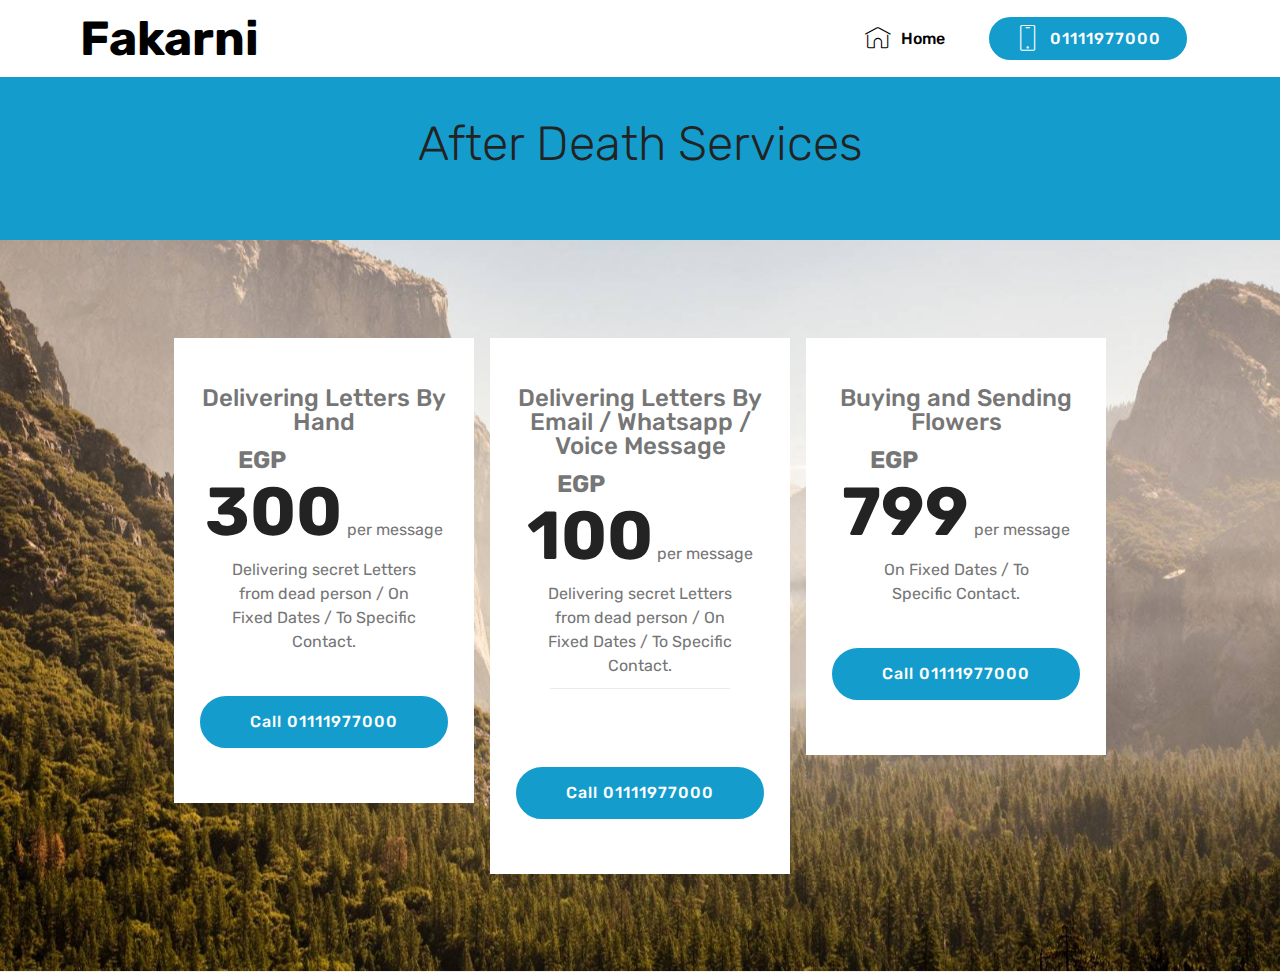
==== afterdeath.html @ 4fbb0b8c "create github pages" ====
<!DOCTYPE html>
<html >
<head>
  <!-- Site made with Mobirise Website Builder v4.6.5, https://mobirise.com -->
  <meta charset="UTF-8">
  <meta http-equiv="X-UA-Compatible" content="IE=edge">
  <meta name="generator" content="Mobirise v4.6.5, mobirise.com">
  <meta name="viewport" content="width=device-width, initial-scale=1, minimum-scale=1">
  <link rel="shortcut icon" href="assets/images/logo4.png" type="image/x-icon">
  <meta name="description" content="">
  <title>After Death Services</title>
  <link rel="stylesheet" href="assets/web/assets/mobirise-icons/mobirise-icons.css">
  <link rel="stylesheet" href="assets/tether/tether.min.css">
  <link rel="stylesheet" href="assets/bootstrap/css/bootstrap.min.css">
  <link rel="stylesheet" href="assets/bootstrap/css/bootstrap-grid.min.css">
  <link rel="stylesheet" href="assets/bootstrap/css/bootstrap-reboot.min.css">
  <link rel="stylesheet" href="assets/dropdown/css/style.css">
  <link rel="stylesheet" href="assets/theme/css/style.css">
  <link rel="stylesheet" href="assets/mobirise/css/mbr-additional.css" type="text/css">
  
  
  
</head>
<body>
  <section class="menu cid-qJYT6eCr8l" once="menu" id="menu2-18">

    

    <nav class="navbar navbar-expand beta-menu navbar-dropdown align-items-center navbar-fixed-top navbar-toggleable-sm">
        <button class="navbar-toggler navbar-toggler-right" type="button" data-toggle="collapse" data-target="#navbarSupportedContent" aria-controls="navbarSupportedContent" aria-expanded="false" aria-label="Toggle navigation">
            <div class="hamburger">
                <span></span>
                <span></span>
                <span></span>
                <span></span>
            </div>
        </button>
        <div class="menu-logo">
            <div class="navbar-brand">
                
                <span class="navbar-caption-wrap"><a class="navbar-caption text-black display-2" href="https://mobirise.com">
                        Fakarni</a></span>
            </div>
        </div>
        <div class="collapse navbar-collapse" id="navbarSupportedContent">
            <ul class="navbar-nav nav-dropdown" data-app-modern-menu="true"><li class="nav-item">
                    <a class="nav-link link text-black display-4" href="https://ahmedelsaidamin.github.io/index"><span class="mbri-home mbr-iconfont mbr-iconfont-btn"></span>
                        Home</a>
                </li>
                <li class="nav-item">
                    <a class="nav-link link text-black display-4" href="https://mobirise.com"></a>
                </li></ul>
            <div class="navbar-buttons mbr-section-btn"><a class="btn btn-sm btn-primary display-4" href="tel:+1-234-567-8901">
                    <span class="btn-icon mbri-mobile mbr-iconfont mbr-iconfont-btn">
                    </span>
                    01111977000</a></div>
        </div>
    </nav>
</section>

<section class="engine"><a href="https://mobirise.ws/n">free website maker app</a></section><section class="menu cid-qJYT6kMeja" once="menu" id="menu2-19">

    

    <nav class="navbar navbar-expand beta-menu navbar-dropdown align-items-center navbar-fixed-top navbar-toggleable-sm">
        <button class="navbar-toggler navbar-toggler-right" type="button" data-toggle="collapse" data-target="#navbarSupportedContent" aria-controls="navbarSupportedContent" aria-expanded="false" aria-label="Toggle navigation">
            <div class="hamburger">
                <span></span>
                <span></span>
                <span></span>
                <span></span>
            </div>
        </button>
        <div class="menu-logo">
            <div class="navbar-brand">
                
                <span class="navbar-caption-wrap"><a class="navbar-caption text-black display-2" href="https://mobirise.com">
                        Fakarni</a></span>
            </div>
        </div>
        <div class="collapse navbar-collapse" id="navbarSupportedContent">
            <ul class="navbar-nav nav-dropdown" data-app-modern-menu="true"><li class="nav-item">
                    <a class="nav-link link text-black display-4" href="https://ahmedelsaidamin.github.io/index"><span class="mbri-home mbr-iconfont mbr-iconfont-btn"></span>
                        Home</a>
                </li>
                <li class="nav-item">
                    <a class="nav-link link text-black display-4" href="https://mobirise.com"></a>
                </li></ul>
            <div class="navbar-buttons mbr-section-btn"><a class="btn btn-sm btn-primary display-4" href="tel:+1-234-567-8901">
                    <span class="btn-icon mbri-mobile mbr-iconfont mbr-iconfont-btn">
                    </span>
                    01111977000</a></div>
        </div>
    </nav>
</section>

<section class="mbr-section content4 cid-qKC1b0Nl93" id="content4-1i">

    

    <div class="container">
        <div class="media-container-row">
            <div class="title col-12 col-md-8">
                <h2 class="align-center pb-3 mbr-fonts-style display-2">After Death Services
<div><br></div></h2>
                <h3 class="mbr-section-subtitle align-center mbr-light mbr-fonts-style display-5"></h3>
                
            </div>
        </div>
    </div>
</section>

<section class="cid-qJYwKfFlST mbr-parallax-background" id="pricing-tables1-12">

    

    
    <div class="container">
        <div class="media-container-row">

            <div class="plan col-12 mx-2 my-2 justify-content-center col-lg-4">
                <div class="plan-header text-center pt-5">
                    <h3 class="plan-title mbr-fonts-style display-5">
                        Delivering Letters By Hand</h3>
                    <div class="plan-price">
                        <span class="price-value mbr-fonts-style display-5">
                            EGP &nbsp; &nbsp; &nbsp; &nbsp; &nbsp; &nbsp; &nbsp; &nbsp; &nbsp; &nbsp; &nbsp; &nbsp;&nbsp;</span>
                        <span class="price-figure mbr-fonts-style display-1">300</span>
                        <small class="price-term mbr-fonts-style display-7">
                            per message</small>
                    </div>
                </div>
                <div class="plan-body pb-5">
                    <div class="plan-list align-center">
                        <ul class="list-group list-group-flush mbr-fonts-style display-7">
                            <li class="list-group-item">Delivering secret Letters from dead person / On Fixed Dates / To Specific Contact.</li></ul>
                    </div>
                    <div class="mbr-section-btn text-center pt-4"><a href="afterdeath.html" class="btn btn-primary display-4">Call 01111977000</a></div>
                </div>
            </div>

            <div class="plan col-12 mx-2 my-2 justify-content-center col-lg-4">
                <div class="plan-header text-center pt-5">
                    <h3 class="plan-title mbr-fonts-style display-5">Delivering Letters By Email / Whatsapp / Voice Message</h3>
                    <div class="plan-price">
                        <span class="price-value mbr-fonts-style display-5">
                            EGP &nbsp; &nbsp; &nbsp; &nbsp; &nbsp; &nbsp; &nbsp; &nbsp; &nbsp; &nbsp; &nbsp; &nbsp;</span>
                        <span class="price-figure mbr-fonts-style display-1">
                            100</span>
                        <small class="price-term mbr-fonts-style display-7">
                            per message</small>
                    </div>
                </div>
                <div class="plan-body pb-5">
                    <div class="plan-list align-center">
                        <ul class="list-group list-group-flush mbr-fonts-style display-7">
                            <li class="list-group-item"><span style="font-size: 1rem;">Delivering secret Letters from dead person / On Fixed Dates / To Specific Contact.</span><br></li><li class="list-group-item"><br></li>
                        </ul>
                    </div>
                    <div class="mbr-section-btn text-center pt-4"><a href="afterdeath.html" class="btn btn-primary display-4">Call 01111977000</a></div>
                </div>
            </div>

            <div class="plan col-12 mx-2 my-2 justify-content-center col-lg-4">
                <div class="plan-header text-center pt-5">
                    <h3 class="plan-title mbr-fonts-style display-5">Buying and Sending Flowers</h3>
                    <div class="plan-price">
                        <span class="price-value mbr-fonts-style display-5">
                            EGP &nbsp; &nbsp; &nbsp; &nbsp; &nbsp; &nbsp; &nbsp; &nbsp; &nbsp; &nbsp; &nbsp; &nbsp;&nbsp;</span>
                        <span class="price-figure mbr-fonts-style display-1">
                            799</span>
                        <small class="price-term mbr-fonts-style display-7">
                            per message</small>
                    </div>
                </div>
                <div class="plan-body pb-5">
                    <div class="plan-list align-center">
                        <ul class="list-group list-group-flush mbr-fonts-style display-7">
                            <li class="list-group-item">On Fixed Dates / To Specific Contact.</li>
                        </ul>
                    </div>
                    <div class="mbr-section-btn text-center pt-4"><a href="afterdeath.html" class="btn btn-primary display-4">Call 01111977000</a></div>
                </div>
            </div>

            
        </div>
    </div>
</section>


  <script src="assets/web/assets/jquery/jquery.min.js"></script>
  <script src="assets/popper/popper.min.js"></script>
  <script src="assets/tether/tether.min.js"></script>
  <script src="assets/bootstrap/js/bootstrap.min.js"></script>
  <script src="assets/smoothscroll/smooth-scroll.js"></script>
  <script src="assets/parallax/jarallax.min.js"></script>
  <script src="assets/dropdown/js/script.min.js"></script>
  <script src="assets/touchswipe/jquery.touch-swipe.min.js"></script>
  <script src="assets/theme/js/script.js"></script>
  
  
</body>
</html>
---- assets/web/assets/mobirise-icons/mobirise-icons.css ----
@font-face {
  font-family: 'MobiriseIcons';
  src:  url('mobirise-icons.eot?spat4u');
  src:  url('mobirise-icons.eot?spat4u#iefix') format('embedded-opentype'),
    url('mobirise-icons.ttf?spat4u') format('truetype'),
    url('mobirise-icons.woff?spat4u') format('woff'),
    url('mobirise-icons.svg?spat4u#MobiriseIcons') format('svg');
  font-weight: normal;
  font-style: normal;
}

[class^="mbri-"], [class*=" mbri-"] {
  /* use !important to prevent issues with browser extensions that change fonts */
  font-family: MobiriseIcons !important;
  speak: none;
  font-style: normal;
  font-weight: normal;
  font-variant: normal;
  text-transform: none;
  line-height: 1;

  /* Better Font Rendering =========== */
  -webkit-font-smoothing: antialiased;
  -moz-osx-font-smoothing: grayscale;
}

.mbri-add-submenu:before {
  content: "\e900";
}
.mbri-alert:before {
  content: "\e901";
}
.mbri-align-center:before {
  content: "\e902";
}
.mbri-align-justify:before {
  content: "\e903";
}
.mbri-align-left:before {
  content: "\e904";
}
.mbri-align-right:before {
  content: "\e905";
}
.mbri-android:before {
  content: "\e906";
}
.mbri-apple:before {
  content: "\e907";
}
.mbri-arrow-down:before {
  content: "\e908";
}
.mbri-arrow-next:before {
  content: "\e909";
}
.mbri-arrow-prev:before {
  content: "\e90a";
}
.mbri-arrow-up:before {
  content: "\e90b";
}
.mbri-bold:before {
  content: "\e90c";
}
.mbri-bookmark:before {
  content: "\e90d";
}
.mbri-bootstrap:before {
  content: "\e90e";
}
.mbri-briefcase:before {
  content: "\e90f";
}
.mbri-browse:before {
  content: "\e910";
}
.mbri-bulleted-list:before {
  content: "\e911";
}
.mbri-calendar:before {
  content: "\e912";
}
.mbri-camera:before {
  content: "\e913";
}
.mbri-cart-add:before {
  content: "\e914";
}
.mbri-cart-full:before {
  content: "\e915";
}
.mbri-cash:before {
  content: "\e916";
}
.mbri-change-style:before {
  content: "\e917";
}
.mbri-chat:before {
  content: "\e918";
}
.mbri-clock:before {
  content: "\e919";
}
.mbri-close:before {
  content: "\e91a";
}
.mbri-cloud:before {
  content: "\e91b";
}
.mbri-code:before {
  content: "\e91c";
}
.mbri-contact-form:before {
  content: "\e91d";
}
.mbri-credit-card:before {
  content: "\e91e";
}
.mbri-cursor-click:before {
  content: "\e91f";
}
.mbri-cust-feedback:before {
  content: "\e920";
}
.mbri-database:before {
  content: "\e921";
}
.mbri-delivery:before {
  content: "\e922";
}
.mbri-desktop:before {
  content: "\e923";
}
.mbri-devices:before {
  content: "\e924";
}
.mbri-down:before {
  content: "\e925";
}
.mbri-download:before {
  content: "\e989";
}
.mbri-drag-n-drop:before {
  content: "\e927";
}
.mbri-drag-n-drop2:before {
  content: "\e928";
}
.mbri-edit:before {
  content: "\e929";
}
.mbri-edit2:before {
  content: "\e92a";
}
.mbri-error:before {
  content: "\e92b";
}
.mbri-extension:before {
  content: "\e92c";
}
.mbri-features:before {
  content: "\e92d";
}
.mbri-file:before {
  content: "\e92e";
}
.mbri-flag:before {
  content: "\e92f";
}
.mbri-folder:before {
  content: "\e930";
}
.mbri-gift:before {
  content: "\e931";
}
.mbri-github:before {
  content: "\e932";
}
.mbri-globe:before {
  content: "\e933";
}
.mbri-globe-2:before {
  content: "\e934";
}
.mbri-growing-chart:before {
  content: "\e935";
}
.mbri-hearth:before {
  content: "\e936";
}
.mbri-help:before {
  content: "\e937";
}
.mbri-home:before {
  content: "\e938";
}
.mbri-hot-cup:before {
  content: "\e939";
}
.mbri-idea:before {
  content: "\e93a";
}
.mbri-image-gallery:before {
  content: "\e93b";
}
.mbri-image-slider:before {
  content: "\e93c";
}
.mbri-info:before {
  content: "\e93d";
}
.mbri-italic:before {
  content: "\e93e";
}
.mbri-key:before {
  content: "\e93f";
}
.mbri-laptop:before {
  content: "\e940";
}
.mbri-layers:before {
  content: "\e941";
}
.mbri-left-right:before {
  content: "\e942";
}
.mbri-left:before {
  content: "\e943";
}
.mbri-letter:before {
  content: "\e944";
}
.mbri-like:before {
  content: "\e945";
}
.mbri-link:before {
  content: "\e946";
}
.mbri-lock:before {
  content: "\e947";
}
.mbri-login:before {
  content: "\e948";
}
.mbri-logout:before {
  content: "\e949";
}
.mbri-magic-stick:before {
  content: "\e94a";
}
.mbri-map-pin:before {
  content: "\e94b";
}
.mbri-menu:before {
  content: "\e94c";
}
.mbri-mobile:before {
  content: "\e94d";
}
.mbri-mobile2:before {
  content: "\e94e";
}
.mbri-mobirise:before {
  content: "\e94f";
}
.mbri-more-horizontal:before {
  content: "\e950";
}
.mbri-more-vertical:before {
  content: "\e951";
}
.mbri-music:before {
  content: "\e952";
}
.mbri-new-file:before {
  content: "\e953";
}
.mbri-numbered-list:before {
  content: "\e954";
}
.mbri-opened-folder:before {
  content: "\e955";
}
.mbri-pages:before {
  content: "\e956";
}
.mbri-paper-plane:before {
  content: "\e957";
}
.mbri-paperclip:before {
  content: "\e958";
}
.mbri-photo:before {
  content: "\e959";
}
.mbri-photos:before {
  content: "\e95a";
}
.mbri-pin:before {
  content: "\e95b";
}
.mbri-play:before {
  content: "\e95c";
}
.mbri-plus:before {
  content: "\e95d";
}
.mbri-preview:before {
  content: "\e95e";
}
.mbri-print:before {
  content: "\e95f";
}
.mbri-protect:before {
  content: "\e960";
}
.mbri-question:before {
  content: "\e961";
}
.mbri-quote-left:before {
  content: "\e962";
}
.mbri-quote-right:before {
  content: "\e963";
}
.mbri-refresh:before {
  content: "\e964";
}
.mbri-responsive:before {
  content: "\e965";
}
.mbri-right:before {
  content: "\e966";
}
.mbri-rocket:before {
  content: "\e967";
}
.mbri-sad-face:before {
  content: "\e968";
}
.mbri-sale:before {
  content: "\e969";
}
.mbri-save:before {
  content: "\e96a";
}
.mbri-search:before {
  content: "\e96b";
}
.mbri-setting:before {
  content: "\e96c";
}
.mbri-setting2:before {
  content: "\e96d";
}
.mbri-setting3:before {
  content: "\e96e";
}
.mbri-share:before {
  content: "\e96f";
}
.mbri-shopping-bag:before {
  content: "\e970";
}
.mbri-shopping-basket:before {
  content: "\e971";
}
.mbri-shopping-cart:before {
  content: "\e972";
}
.mbri-sites:before {
  content: "\e973";
}
.mbri-smile-face:before {
  content: "\e974";
}
.mbri-speed:before {
  content: "\e975";
}
.mbri-star:before {
  content: "\e976";
}
.mbri-success:before {
  content: "\e977";
}
.mbri-sun:before {
  content: "\e978";
}
.mbri-sun2:before {
  content: "\e979";
}
.mbri-tablet:before {
  content: "\e97a";
}
.mbri-tablet-vertical:before {
  content: "\e97b";
}
.mbri-target:before {
  content: "\e97c";
}
.mbri-timer:before {
  content: "\e97d";
}
.mbri-to-ftp:before {
  content: "\e97e";
}
.mbri-to-local-drive:before {
  content: "\e97f";
}
.mbri-touch-swipe:before {
  content: "\e980";
}
.mbri-touch:before {
  content: "\e981";
}
.mbri-trash:before {
  content: "\e982";
}
.mbri-underline:before {
  content: "\e983";
}
.mbri-unlink:before {
  content: "\e984";
}
.mbri-unlock:before {
  content: "\e985";
}
.mbri-up-down:before {
  content: "\e986";
}
.mbri-up:before {
  content: "\e987";
}
.mbri-update:before {
  content: "\e988";
}
.mbri-upload:before {
 content: "\e926"; 
}
.mbri-user:before {
  content: "\e98a";
}
.mbri-user2:before {
  content: "\e98b";
}
.mbri-users:before {
  content: "\e98c";
}
.mbri-video:before {
  content: "\e98d";
}
.mbri-video-play:before {
  content: "\e98e";
}
.mbri-watch:before {
  content: "\e98f";
}
.mbri-website-theme:before {
  content: "\e990";
}
.mbri-wifi:before {
  content: "\e991";
}
.mbri-windows:before {
  content: "\e992";
}
.mbri-zoom-out:before {
  content: "\e993";
}
.mbri-redo:before {
  content: "\e994";
}
.mbri-undo:before {
  content: "\e995";
}
---- assets/dropdown/css/style.css ----
.navbar-dropdown {
  left: 0;
  padding: 0;
  position: absolute;
  right: 0;
  top: 0;
  transition: all 0.45s ease;
  z-index: 1030;
  background: #282828; }
  .navbar-dropdown .navbar-logo {
    margin-right: 0.8rem;
    transition: margin 0.3s ease-in-out;
    vertical-align: middle; }
    .navbar-dropdown .navbar-logo img {
      height: 3.125rem;
      transition: all 0.3s ease-in-out; }
    .navbar-dropdown .navbar-logo.mbr-iconfont {
      font-size: 3.125rem;
      line-height: 3.125rem; }
  .navbar-dropdown .navbar-caption {
    font-weight: 700;
    white-space: normal;
    vertical-align: -4px;
    line-height: 3.125rem !important; }
    .navbar-dropdown .navbar-caption, .navbar-dropdown .navbar-caption:hover {
      color: inherit;
      text-decoration: none; }
  .navbar-dropdown .mbr-iconfont + .navbar-caption {
    vertical-align: -1px; }
  .navbar-dropdown.navbar-fixed-top {
    position: fixed; }
  .navbar-dropdown .navbar-brand span {
    vertical-align: -4px; }
  .navbar-dropdown.bg-color.transparent {
    background: none; }
  .navbar-dropdown.navbar-short .navbar-brand {
    padding: 0.625rem 0; }
    .navbar-dropdown.navbar-short .navbar-brand span {
      vertical-align: -1px; }
  .navbar-dropdown.navbar-short .navbar-caption {
    line-height: 2.375rem !important;
    vertical-align: -2px; }
  .navbar-dropdown.navbar-short .navbar-logo {
    margin-right: 0.5rem; }
    .navbar-dropdown.navbar-short .navbar-logo img {
      height: 2.375rem; }
    .navbar-dropdown.navbar-short .navbar-logo.mbr-iconfont {
      font-size: 2.375rem;
      line-height: 2.375rem; }
  .navbar-dropdown.navbar-short .mbr-table-cell {
    height: 3.625rem; }
  .navbar-dropdown .navbar-close {
    left: 0.6875rem;
    position: fixed;
    top: 0.75rem;
    z-index: 1000; }
  .navbar-dropdown .hamburger-icon {
    content: "";
    display: inline-block;
    vertical-align: middle;
    width: 16px;
    -webkit-box-shadow: 0 -6px 0 1px #282828,0 0 0 1px #282828,0 6px 0 1px #282828;
    -moz-box-shadow: 0 -6px 0 1px #282828,0 0 0 1px #282828,0 6px 0 1px #282828;
    box-shadow: 0 -6px 0 1px #282828,0 0 0 1px #282828,0 6px 0 1px #282828; }

.dropdown-menu .dropdown-toggle[data-toggle="dropdown-submenu"]::after {
  border-bottom: 0.35em solid transparent;
  border-left: 0.35em solid;
  border-right: 0;
  border-top: 0.35em solid transparent;
  margin-left: 0.3rem; }

.dropdown-menu .dropdown-item:focus {
  outline: 0; }

.nav-dropdown {
  font-size: 0.75rem;
  font-weight: 500;
  height: auto !important; }
  .nav-dropdown .nav-btn {
    padding-left: 1rem; }
  .nav-dropdown .link {
    margin: .667em 1.667em;
    font-weight: 500;
    padding: 0;
    transition: color .2s ease-in-out; }
    .nav-dropdown .link.dropdown-toggle {
      margin-right: 2.583em; }
      .nav-dropdown .link.dropdown-toggle::after {
        margin-left: .25rem;
        border-top: 0.35em solid;
        border-right: 0.35em solid transparent;
        border-left: 0.35em solid transparent;
        border-bottom: 0; }
      .nav-dropdown .link.dropdown-toggle[aria-expanded="true"] {
        margin: 0;
        padding: 0.667em 3.263em  0.667em 1.667em; }
  .nav-dropdown .link::after,
  .nav-dropdown .dropdown-item::after {
    color: inherit; }
  .nav-dropdown .btn {
    font-size: 0.75rem;
    font-weight: 700;
    letter-spacing: 0;
    margin-bottom: 0;
    padding-left: 1.25rem;
    padding-right: 1.25rem; }
  .nav-dropdown .dropdown-menu {
    border-radius: 0;
    border: 0;
    left: 0;
    margin: 0;
    padding-bottom: 1.25rem;
    padding-top: 1.25rem;
    position: relative; }
  .nav-dropdown .dropdown-submenu {
    margin-left: 0.125rem;
    top: 0; }
  .nav-dropdown .dropdown-item {
    font-weight: 500;
    line-height: 2;
    padding: 0.3846em 4.615em 0.3846em 1.5385em;
    position: relative;
    transition: color .2s ease-in-out, background-color .2s ease-in-out; }
    .nav-dropdown .dropdown-item::after {
      margin-top: -0.3077em;
      position: absolute;
      right: 1.1538em;
      top: 50%; }
    .nav-dropdown .dropdown-item:focus, .nav-dropdown .dropdown-item:hover {
      background: none; }

@media (max-width: 767px) {
  .nav-dropdown.navbar-toggleable-sm {
    bottom: 0;
    display: none;
    left: 0;
    overflow-x: hidden;
    position: fixed;
    top: 0;
    transform: translateX(-100%);
    -ms-transform: translateX(-100%);
    -webkit-transform: translateX(-100%);
    width: 18.75rem;
    z-index: 999; } }
.nav-dropdown.navbar-toggleable-xl {
  bottom: 0;
  display: none;
  left: 0;
  overflow-x: hidden;
  position: fixed;
  top: 0;
  transform: translateX(-100%);
  -ms-transform: translateX(-100%);
  -webkit-transform: translateX(-100%);
  width: 18.75rem;
  z-index: 999; }

.nav-dropdown-sm {
  display: block !important;
  overflow-x: hidden;
  overflow: auto;
  padding-top: 3.875rem; }
  .nav-dropdown-sm::after {
    content: "";
    display: block;
    height: 3rem;
    width: 100%; }
  .nav-dropdown-sm.collapse.in ~ .navbar-close {
    display: block !important; }
  .nav-dropdown-sm.collapsing, .nav-dropdown-sm.collapse.in {
    transform: translateX(0);
    -ms-transform: translateX(0);
    -webkit-transform: translateX(0);
    transition: all 0.25s ease-out;
    -webkit-transition: all 0.25s ease-out;
    background: #282828; }
  .nav-dropdown-sm.collapsing[aria-expanded="false"] {
    transform: translateX(-100%);
    -ms-transform: translateX(-100%);
    -webkit-transform: translateX(-100%); }
  .nav-dropdown-sm .nav-item {
    display: block;
    margin-left: 0 !important;
    padding-left: 0; }
  .nav-dropdown-sm .link,
  .nav-dropdown-sm .dropdown-item {
    border-top: 1px dotted rgba(255, 255, 255, 0.1);
    font-size: 0.8125rem;
    line-height: 1.6;
    margin: 0 !important;
    padding: 0.875rem 2.4rem 0.875rem 1.5625rem !important;
    position: relative;
    white-space: normal; }
    .nav-dropdown-sm .link:focus, .nav-dropdown-sm .link:hover,
    .nav-dropdown-sm .dropdown-item:focus,
    .nav-dropdown-sm .dropdown-item:hover {
      background: rgba(0, 0, 0, 0.2) !important;
      color: #c0a375; }
  .nav-dropdown-sm .nav-btn {
    position: relative;
    padding: 1.5625rem 1.5625rem 0 1.5625rem; }
    .nav-dropdown-sm .nav-btn::before {
      border-top: 1px dotted rgba(255, 255, 255, 0.1);
      content: "";
      left: 0;
      position: absolute;
      top: 0;
      width: 100%; }
    .nav-dropdown-sm .nav-btn + .nav-btn {
      padding-top: 0.625rem; }
      .nav-dropdown-sm .nav-btn + .nav-btn::before {
        display: none; }
  .nav-dropdown-sm .btn {
    padding: 0.625rem 0; }
  .nav-dropdown-sm .dropdown-toggle[data-toggle="dropdown-submenu"]::after {
    margin-left: .25rem;
    border-top: 0.35em solid;
    border-right: 0.35em solid transparent;
    border-left: 0.35em solid transparent;
    border-bottom: 0; }
  .nav-dropdown-sm .dropdown-toggle[data-toggle="dropdown-submenu"][aria-expanded="true"]::after {
    border-top: 0;
    border-right: 0.35em solid transparent;
    border-left: 0.35em solid transparent;
    border-bottom: 0.35em solid; }
  .nav-dropdown-sm .dropdown-menu {
    margin: 0;
    padding: 0;
    position: relative;
    top: 0;
    left: 0;
    width: 100%;
    border: 0;
    float: none;
    border-radius: 0;
    background: none; }
  .nav-dropdown-sm .dropdown-submenu {
    left: 100%;
    margin-left: 0.125rem;
    margin-top: -1.25rem;
    top: 0; }

.navbar-toggleable-sm .nav-dropdown .dropdown-menu {
  position: absolute; }

.navbar-toggleable-sm .nav-dropdown .dropdown-submenu {
  left: 100%;
  margin-left: 0.125rem;
  margin-top: -1.25rem;
  top: 0; }

.navbar-toggleable-sm.opened .nav-dropdown .dropdown-menu {
  position: relative; }

.navbar-toggleable-sm.opened .nav-dropdown .dropdown-submenu {
  left: 0;
  margin-left: 00rem;
  margin-top: 0rem;
  top: 0; }

.is-builder .nav-dropdown.collapsing {
  transition: none !important; }

/*# sourceMappingURL=style.css.map */
---- assets/theme/css/style.css ----
/*!
 * Mobirise v4 theme (https://mobirise.com/)
 * Copyright 2017 Mobirise
 */
section {
  background-color: #eeeeee; }

section,
.container,
.container-fluid {
  position: relative;
  word-wrap: break-word; }

a.mbr-iconfont:hover {
  text-decoration: none; }

.article .lead p, .article .lead ul, .article .lead ol, .article .lead pre, .article .lead blockquote {
  margin-bottom: 0; }

a {
  font-style: normal;
  font-weight: 400;
  cursor: pointer; }
  a, a:hover {
    text-decoration: none; }

figure {
  margin-bottom: 0; }

body {
  color: #232323; }

h1, h2, h3, h4, h5, h6,
.h1, .h2, .h3, .h4, .h5, .h6,
.display-1, .display-2, .display-3, .display-4 {
  line-height: 1;
  word-break: break-word;
  word-wrap: break-word; }

b, strong {
  font-weight: bold; }

blockquote {
  padding: 10px 0 10px 20px;
  position: relative;
  border-left: 2px solid;
  border-color: #ff3366; }

input:-webkit-autofill, input:-webkit-autofill:hover, input:-webkit-autofill:focus, input:-webkit-autofill:active {
  transition-delay: 9999s;
  transition-property: background-color, color; }

textarea[type="hidden"] {
  display: none; }

body {
  position: relative; }

section {
  background-position: 50% 50%;
  background-repeat: no-repeat;
  background-size: cover; }
  section .mbr-background-video,
  section .mbr-background-video-preview {
    position: absolute;
    bottom: 0;
    left: 0;
    right: 0;
    top: 0; }

.hidden {
  visibility: hidden; }

.mbr-z-index20 {
  z-index: 20; }

/*! Base colors */
.mbr-white {
  color: #ffffff; }

.mbr-black {
  color: #000000; }

.mbr-bg-white {
  background-color: #ffffff; }

.mbr-bg-black {
  background-color: #000000; }

/*! Text-aligns */
.align-left {
  text-align: left; }

.align-center {
  text-align: center; }

.align-right {
  text-align: right; }

@media (max-width: 767px) {
  .align-left, .align-center, .align-right, .mbr-section-btn, .mbr-section-title {
    text-align: center; } }
/*! Font-weight  */
.mbr-light {
  font-weight: 300; }

.mbr-regular {
  font-weight: 400; }

.mbr-semibold {
  font-weight: 500; }

.mbr-bold {
  font-weight: 700; }

/*! Media  */
.media-size-item {
  -webkit-flex: 1 1 auto;
  -moz-flex: 1 1 auto;
  -ms-flex: 1 1 auto;
  -o-flex: 1 1 auto;
  flex: 1 1 auto; }

.media-content {
  -webkit-flex-basis: 100%;
  flex-basis: 100%; }

.media-container-row {
  display: -ms-flexbox;
  display: -webkit-flex;
  display: flex;
  -webkit-flex-direction: row;
  -ms-flex-direction: row;
  flex-direction: row;
  -webkit-flex-wrap: wrap;
  -ms-flex-wrap: wrap;
  flex-wrap: wrap;
  -webkit-justify-content: center;
  -ms-flex-pack: center;
  justify-content: center;
  -webkit-align-content: center;
  -ms-flex-line-pack: center;
  align-content: center;
  -webkit-align-items: start;
  -ms-flex-align: start;
  align-items: start; }
  .media-container-row .media-size-item {
    width: 400px; }

.media-container-column {
  display: -ms-flexbox;
  display: -webkit-flex;
  display: flex;
  -webkit-flex-direction: column;
  -ms-flex-direction: column;
  flex-direction: column;
  -webkit-flex-wrap: wrap;
  -ms-flex-wrap: wrap;
  flex-wrap: wrap;
  -webkit-justify-content: center;
  -ms-flex-pack: center;
  justify-content: center;
  -webkit-align-content: center;
  -ms-flex-line-pack: center;
  align-content: center;
  -webkit-align-items: stretch;
  -ms-flex-align: stretch;
  align-items: stretch; }
  .media-container-column > * {
    width: 100%; }

@media (min-width: 992px) {
  .media-container-row {
    -webkit-flex-wrap: nowrap;
    -ms-flex-wrap: nowrap;
    flex-wrap: nowrap; } }
figure {
  overflow: hidden; }

figure[mbr-media-size] {
  transition: width 0.1s; }

.mbr-figure img, .mbr-figure iframe {
  display: block;
  width: 100%; }

.card {
  background-color: transparent;
  border: none; }

.card-img {
  text-align: center;
  flex-shrink: 0; }

.media {
  max-width: 100%;
  margin: 0 auto; }

.mbr-figure {
  -ms-flex-item-align: center;
  -ms-grid-row-align: center;
  -webkit-align-self: center;
  align-self: center; }

.media-container > div {
  max-width: 100%; }

.mbr-figure img, .card-img img {
  width: 100%; }

@media (max-width: 991px) {
  .media-size-item {
    width: auto !important; }

  .media {
    width: auto; }

  .mbr-figure {
    width: 100% !important; } }
/*! Buttons */
.mbr-section-btn {
  margin-left: -.25rem;
  margin-right: -.25rem;
  font-size: 0; }

nav .mbr-section-btn {
  margin-left: 0rem;
  margin-right: 0rem; }

/*! Btn icon margin */
.btn .mbr-iconfont, .btn.btn-sm .mbr-iconfont {
  cursor: pointer;
  margin-right: 0.5rem; }

.btn.btn-md .mbr-iconfont, .btn.btn-md .mbr-iconfont {
  margin-right: 0.8rem; }

.mbr-regular {
  font-weight: 400; }

.mbr-semibold {
  font-weight: 500; }

.mbr-bold {
  font-weight: 700; }

[type="submit"] {
  -webkit-appearance: none; }

/*! Full-screen */
.mbr-fullscreen .mbr-overlay {
  min-height: 100vh; }

.mbr-fullscreen {
  display: flex;
  display: -webkit-flex;
  display: -moz-flex;
  display: -ms-flex;
  display: -o-flex;
  align-items: center;
  -webkit-align-items: center;
  min-height: 100vh;
  padding-top: 3rem;
  padding-bottom: 3rem; }

/*! Map */
.map {
  height: 25rem;
  position: relative; }
  .map iframe {
    width: 100%;
    height: 100%; }

/* Form */
.form-asterisk {
  font-family: initial;
  position: absolute;
  top: -2px;
  font-weight: normal; }

/*! Scroll to top arrow */
.mbr-arrow-up {
  bottom: 25px;
  right: 90px;
  position: fixed;
  text-align: right;
  z-index: 5000;
  color: #ffffff;
  font-size: 32px;
  transform: rotate(180deg);
  -webkit-transform: rotate(180deg); }

.mbr-arrow-up a {
  background: rgba(0, 0, 0, 0.2);
  border-radius: 3px;
  color: #fff;
  display: inline-block;
  height: 60px;
  width: 60px;
  outline-style: none !important;
  position: relative;
  text-decoration: none;
  transition: all .3s ease-in-out;
  cursor: pointer;
  text-align: center; }
  .mbr-arrow-up a:hover {
    background-color: rgba(0, 0, 0, 0.4); }
  .mbr-arrow-up a i {
    line-height: 60px; }

.mbr-arrow-up-icon {
  display: block;
  color: #fff; }

.mbr-arrow-up-icon::before {
  content: "\203a";
  display: inline-block;
  font-family: serif;
  font-size: 32px;
  line-height: 1;
  font-style: normal;
  position: relative;
  top: 6px;
  left: -4px;
  -webkit-transform: rotate(-90deg);
  transform: rotate(-90deg); }

/*! Arrow Down */
.mbr-arrow {
  position: absolute;
  bottom: 45px;
  left: 50%;
  width: 60px;
  height: 60px;
  cursor: pointer;
  background-color: rgba(80, 80, 80, 0.5);
  border-radius: 50%;
  -webkit-transform: translateX(-50%);
  transform: translateX(-50%); }
  .mbr-arrow > a {
    display: inline-block;
    text-decoration: none;
    outline-style: none;
    -webkit-animation: arrowdown 1.7s ease-in-out infinite;
    animation: arrowdown 1.7s ease-in-out infinite; }
    .mbr-arrow > a > i {
      position: absolute;
      top: -2px;
      left: 15px;
      font-size: 2rem; }

@keyframes arrowdown {
  0% {
    transform: translateY(0px);
    -webkit-transform: translateY(0px); }
  50% {
    transform: translateY(-5px);
    -webkit-transform: translateY(-5px); }
  100% {
    transform: translateY(0px);
    -webkit-transform: translateY(0px); } }
@-webkit-keyframes arrowdown {
  0% {
    transform: translateY(0px);
    -webkit-transform: translateY(0px); }
  50% {
    transform: translateY(-5px);
    -webkit-transform: translateY(-5px); }
  100% {
    transform: translateY(0px);
    -webkit-transform: translateY(0px); } }
@media (max-width: 500px) {
  .mbr-arrow-up {
    left: 50%;
    right: auto;
    transform: translateX(-50%) rotate(180deg);
    -webkit-transform: translateX(-50%) rotate(180deg); } }
/*Gradients animation*/
@keyframes gradient-animation {
  from {
    background-position: 0% 100%;
    animation-timing-function: ease-in-out; }
  to {
    background-position: 100% 0%;
    animation-timing-function: ease-in-out; } }
@-webkit-keyframes gradient-animation {
  from {
    background-position: 0% 100%;
    animation-timing-function: ease-in-out; }
  to {
    background-position: 100% 0%;
    animation-timing-function: ease-in-out; } }
.bg-gradient {
  background-size: 200% 200%;
  animation: gradient-animation 5s infinite alternate;
  -webkit-animation: gradient-animation 5s infinite alternate; }

.menu .navbar-brand {
  display: -webkit-flex; }
  .menu .navbar-brand span {
    display: flex;
    display: -webkit-flex; }
  .menu .navbar-brand .navbar-caption-wrap {
    display: -webkit-flex; }
  .menu .navbar-brand .navbar-logo img {
    display: -webkit-flex; }
@media (min-width: 768px) and (max-width: 991px) {
  .menu .navbar-toggleable-sm .navbar-nav {
    display: -webkit-box;
    display: -webkit-flex;
    display: -ms-flexbox; } }
@media (min-width: 992px) {
  .menu .navbar-nav.nav-dropdown {
    display: -webkit-flex; }
  .menu .navbar-toggleable-sm .navbar-collapse {
    display: -webkit-flex !important; } }

/*# sourceMappingURL=style.css.map */
.engine {
	position: absolute;
	text-indent: -2400px;
	text-align: center;
	padding: 0;
	top: 0;
	left: -2400px;
}
---- assets/mobirise/css/mbr-additional.css ----
@import url(https://fonts.googleapis.com/css?family=Rubik:300,300i,400,400i,500,500i,700,700i,900,900i);





body {
  font-style: normal;
  line-height: 1.5;
}
.mbr-section-title {
  font-style: normal;
  line-height: 1.2;
}
.mbr-section-subtitle {
  line-height: 1.3;
}
.mbr-text {
  font-style: normal;
  line-height: 1.6;
}
.display-1 {
  font-family: 'Rubik', sans-serif;
  font-size: 4.25rem;
}
.display-1 > .mbr-iconfont {
  font-size: 6.8rem;
}
.display-2 {
  font-family: 'Rubik', sans-serif;
  font-size: 3rem;
}
.display-2 > .mbr-iconfont {
  font-size: 4.8rem;
}
.display-4 {
  font-family: 'Rubik', sans-serif;
  font-size: 1rem;
}
.display-4 > .mbr-iconfont {
  font-size: 1.6rem;
}
.display-5 {
  font-family: 'Rubik', sans-serif;
  font-size: 1.5rem;
}
.display-5 > .mbr-iconfont {
  font-size: 2.4rem;
}
.display-7 {
  font-family: 'Rubik', sans-serif;
  font-size: 1rem;
}
.display-7 > .mbr-iconfont {
  font-size: 1.6rem;
}
/* ---- Fluid typography for mobile devices ---- */
/* 1.4 - font scale ratio ( bootstrap == 1.42857 ) */
/* 100vw - current viewport width */
/* (48 - 20)  48 == 48rem == 768px, 20 == 20rem == 320px(minimal supported viewport) */
/* 0.65 - min scale variable, may vary */
@media (max-width: 768px) {
  .display-1 {
    font-size: 3.4rem;
    font-size: calc( 2.1374999999999997rem + (4.25 - 2.1374999999999997) * ((100vw - 20rem) / (48 - 20)));
    line-height: calc( 1.4 * (2.1374999999999997rem + (4.25 - 2.1374999999999997) * ((100vw - 20rem) / (48 - 20))));
  }
  .display-2 {
    font-size: 2.4rem;
    font-size: calc( 1.7rem + (3 - 1.7) * ((100vw - 20rem) / (48 - 20)));
    line-height: calc( 1.4 * (1.7rem + (3 - 1.7) * ((100vw - 20rem) / (48 - 20))));
  }
  .display-4 {
    font-size: 0.8rem;
    font-size: calc( 1rem + (1 - 1) * ((100vw - 20rem) / (48 - 20)));
    line-height: calc( 1.4 * (1rem + (1 - 1) * ((100vw - 20rem) / (48 - 20))));
  }
  .display-5 {
    font-size: 1.2rem;
    font-size: calc( 1.175rem + (1.5 - 1.175) * ((100vw - 20rem) / (48 - 20)));
    line-height: calc( 1.4 * (1.175rem + (1.5 - 1.175) * ((100vw - 20rem) / (48 - 20))));
  }
}
/* Buttons */
.btn {
  font-weight: 500;
  border-width: 2px;
  font-style: normal;
  letter-spacing: 1px;
  margin: .4rem .8rem;
  white-space: normal;
  -webkit-transition: all 0.3s ease-in-out;
  -moz-transition: all 0.3s ease-in-out;
  transition: all 0.3s ease-in-out;
  padding: 1rem 3rem;
  border-radius: 3px;
  display: inline-flex;
  align-items: center;
  justify-content: center;
  word-break: break-word;
}
.btn-sm {
  font-weight: 500;
  letter-spacing: 1px;
  -webkit-transition: all 0.3s ease-in-out;
  -moz-transition: all 0.3s ease-in-out;
  transition: all 0.3s ease-in-out;
  padding: 0.6rem 1.5rem;
  border-radius: 3px;
}
.btn-md {
  font-weight: 500;
  letter-spacing: 1px;
  margin: .4rem .8rem !important;
  -webkit-transition: all 0.3s ease-in-out;
  -moz-transition: all 0.3s ease-in-out;
  transition: all 0.3s ease-in-out;
  padding: 1rem 3rem;
  border-radius: 3px;
}
.btn-lg {
  font-weight: 500;
  letter-spacing: 1px;
  margin: .4rem .8rem !important;
  -webkit-transition: all 0.3s ease-in-out;
  -moz-transition: all 0.3s ease-in-out;
  transition: all 0.3s ease-in-out;
  padding: 1.2rem 3.2rem;
  border-radius: 3px;
}
.bg-primary {
  background-color: #149dcc !important;
}
.bg-success {
  background-color: #f7ed4a !important;
}
.bg-info {
  background-color: #82786e !important;
}
.bg-warning {
  background-color: #879a9f !important;
}
.bg-danger {
  background-color: #b1a374 !important;
}
.btn-primary,
.btn-primary:active {
  background-color: #149dcc !important;
  border-color: #149dcc !important;
  color: #ffffff !important;
}
.btn-primary:hover,
.btn-primary:focus,
.btn-primary.focus,
.btn-primary.active {
  color: #ffffff !important;
  background-color: #0d6786 !important;
  border-color: #0d6786 !important;
}
.btn-primary.disabled,
.btn-primary:disabled {
  color: #ffffff !important;
  background-color: #0d6786 !important;
  border-color: #0d6786 !important;
}
.btn-secondary,
.btn-secondary:active {
  background-color: #ff3366 !important;
  border-color: #ff3366 !important;
  color: #ffffff !important;
}
.btn-secondary:hover,
.btn-secondary:focus,
.btn-secondary.focus,
.btn-secondary.active {
  color: #ffffff !important;
  background-color: #e50039 !important;
  border-color: #e50039 !important;
}
.btn-secondary.disabled,
.btn-secondary:disabled {
  color: #ffffff !important;
  background-color: #e50039 !important;
  border-color: #e50039 !important;
}
.btn-info,
.btn-info:active {
  background-color: #82786e !important;
  border-color: #82786e !important;
  color: #ffffff !important;
}
.btn-info:hover,
.btn-info:focus,
.btn-info.focus,
.btn-info.active {
  color: #ffffff !important;
  background-color: #59524b !important;
  border-color: #59524b !important;
}
.btn-info.disabled,
.btn-info:disabled {
  color: #ffffff !important;
  background-color: #59524b !important;
  border-color: #59524b !important;
}
.btn-success,
.btn-success:active {
  background-color: #f7ed4a !important;
  border-color: #f7ed4a !important;
  color: #3f3c03 !important;
}
.btn-success:hover,
.btn-success:focus,
.btn-success.focus,
.btn-success.active {
  color: #3f3c03 !important;
  background-color: #eadd0a !important;
  border-color: #eadd0a !important;
}
.btn-success.disabled,
.btn-success:disabled {
  color: #3f3c03 !important;
  background-color: #eadd0a !important;
  border-color: #eadd0a !important;
}
.btn-warning,
.btn-warning:active {
  background-color: #879a9f !important;
  border-color: #879a9f !important;
  color: #ffffff !important;
}
.btn-warning:hover,
.btn-warning:focus,
.btn-warning.focus,
.btn-warning.active {
  color: #ffffff !important;
  background-color: #617479 !important;
  border-color: #617479 !important;
}
.btn-warning.disabled,
.btn-warning:disabled {
  color: #ffffff !important;
  background-color: #617479 !important;
  border-color: #617479 !important;
}
.btn-danger,
.btn-danger:active {
  background-color: #b1a374 !important;
  border-color: #b1a374 !important;
  color: #ffffff !important;
}
.btn-danger:hover,
.btn-danger:focus,
.btn-danger.focus,
.btn-danger.active {
  color: #ffffff !important;
  background-color: #8b7d4e !important;
  border-color: #8b7d4e !important;
}
.btn-danger.disabled,
.btn-danger:disabled {
  color: #ffffff !important;
  background-color: #8b7d4e !important;
  border-color: #8b7d4e !important;
}
.btn-white {
  color: #333333 !important;
}
.btn-white,
.btn-white:active {
  background-color: #ffffff !important;
  border-color: #ffffff !important;
  color: #808080 !important;
}
.btn-white:hover,
.btn-white:focus,
.btn-white.focus,
.btn-white.active {
  color: #808080 !important;
  background-color: #d9d9d9 !important;
  border-color: #d9d9d9 !important;
}
.btn-white.disabled,
.btn-white:disabled {
  color: #808080 !important;
  background-color: #d9d9d9 !important;
  border-color: #d9d9d9 !important;
}
.btn-black,
.btn-black:active {
  background-color: #333333 !important;
  border-color: #333333 !important;
  color: #ffffff !important;
}
.btn-black:hover,
.btn-black:focus,
.btn-black.focus,
.btn-black.active {
  color: #ffffff !important;
  background-color: #0d0d0d !important;
  border-color: #0d0d0d !important;
}
.btn-black.disabled,
.btn-black:disabled {
  color: #ffffff !important;
  background-color: #0d0d0d !important;
  border-color: #0d0d0d !important;
}
.btn-primary-outline,
.btn-primary-outline:active {
  background: none;
  border-color: #0b566f;
  color: #0b566f;
}
.btn-primary-outline:hover,
.btn-primary-outline:focus,
.btn-primary-outline.focus,
.btn-primary-outline.active {
  color: #ffffff;
  background-color: #149dcc;
  border-color: #149dcc;
}
.btn-primary-outline.disabled,
.btn-primary-outline:disabled {
  color: #ffffff !important;
  background-color: #149dcc !important;
  border-color: #149dcc !important;
}
.btn-secondary-outline,
.btn-secondary-outline:active {
  background: none;
  border-color: #cc0033;
  color: #cc0033;
}
.btn-secondary-outline:hover,
.btn-secondary-outline:focus,
.btn-secondary-outline.focus,
.btn-secondary-outline.active {
  color: #ffffff;
  background-color: #ff3366;
  border-color: #ff3366;
}
.btn-secondary-outline.disabled,
.btn-secondary-outline:disabled {
  color: #ffffff !important;
  background-color: #ff3366 !important;
  border-color: #ff3366 !important;
}
.btn-info-outline,
.btn-info-outline:active {
  background: none;
  border-color: #4b453f;
  color: #4b453f;
}
.btn-info-outline:hover,
.btn-info-outline:focus,
.btn-info-outline.focus,
.btn-info-outline.active {
  color: #ffffff;
  background-color: #82786e;
  border-color: #82786e;
}
.btn-info-outline.disabled,
.btn-info-outline:disabled {
  color: #ffffff !important;
  background-color: #82786e !important;
  border-color: #82786e !important;
}
.btn-success-outline,
.btn-success-outline:active {
  background: none;
  border-color: #d2c609;
  color: #d2c609;
}
.btn-success-outline:hover,
.btn-success-outline:focus,
.btn-success-outline.focus,
.btn-success-outline.active {
  color: #3f3c03;
  background-color: #f7ed4a;
  border-color: #f7ed4a;
}
.btn-success-outline.disabled,
.btn-success-outline:disabled {
  color: #3f3c03 !important;
  background-color: #f7ed4a !important;
  border-color: #f7ed4a !important;
}
.btn-warning-outline,
.btn-warning-outline:active {
  background: none;
  border-color: #55666b;
  color: #55666b;
}
.btn-warning-outline:hover,
.btn-warning-outline:focus,
.btn-warning-outline.focus,
.btn-warning-outline.active {
  color: #ffffff;
  background-color: #879a9f;
  border-color: #879a9f;
}
.btn-warning-outline.disabled,
.btn-warning-outline:disabled {
  color: #ffffff !important;
  background-color: #879a9f !important;
  border-color: #879a9f !important;
}
.btn-danger-outline,
.btn-danger-outline:active {
  background: none;
  border-color: #7a6e45;
  color: #7a6e45;
}
.btn-danger-outline:hover,
.btn-danger-outline:focus,
.btn-danger-outline.focus,
.btn-danger-outline.active {
  color: #ffffff;
  background-color: #b1a374;
  border-color: #b1a374;
}
.btn-danger-outline.disabled,
.btn-danger-outline:disabled {
  color: #ffffff !important;
  background-color: #b1a374 !important;
  border-color: #b1a374 !important;
}
.btn-black-outline,
.btn-black-outline:active {
  background: none;
  border-color: #000000;
  color: #000000;
}
.btn-black-outline:hover,
.btn-black-outline:focus,
.btn-black-outline.focus,
.btn-black-outline.active {
  color: #ffffff;
  background-color: #333333;
  border-color: #333333;
}
.btn-black-outline.disabled,
.btn-black-outline:disabled {
  color: #ffffff !important;
  background-color: #333333 !important;
  border-color: #333333 !important;
}
.btn-white-outline,
.btn-white-outline:active,
.btn-white-outline.active {
  background: none;
  border-color: #ffffff;
  color: #ffffff;
}
.btn-white-outline:hover,
.btn-white-outline:focus,
.btn-white-outline.focus {
  color: #333333;
  background-color: #ffffff;
  border-color: #ffffff;
}
.text-primary {
  color: #149dcc !important;
}
.text-secondary {
  color: #ff3366 !important;
}
.text-success {
  color: #f7ed4a !important;
}
.text-info {
  color: #82786e !important;
}
.text-warning {
  color: #879a9f !important;
}
.text-danger {
  color: #b1a374 !important;
}
.text-white {
  color: #ffffff !important;
}
.text-black {
  color: #000000 !important;
}
a.text-primary:hover,
a.text-primary:focus {
  color: #0b566f !important;
}
a.text-secondary:hover,
a.text-secondary:focus {
  color: #cc0033 !important;
}
a.text-success:hover,
a.text-success:focus {
  color: #d2c609 !important;
}
a.text-info:hover,
a.text-info:focus {
  color: #4b453f !important;
}
a.text-warning:hover,
a.text-warning:focus {
  color: #55666b !important;
}
a.text-danger:hover,
a.text-danger:focus {
  color: #7a6e45 !important;
}
a.text-white:hover,
a.text-white:focus {
  color: #b3b3b3 !important;
}
a.text-black:hover,
a.text-black:focus {
  color: #4d4d4d !important;
}
.alert-success {
  background-color: #70c770;
}
.alert-info {
  background-color: #82786e;
}
.alert-warning {
  background-color: #879a9f;
}
.alert-danger {
  background-color: #b1a374;
}
.mbr-section-btn a.btn:not(.btn-form) {
  border-radius: 100px;
}
.mbr-section-btn a.btn:not(.btn-form):hover,
.mbr-section-btn a.btn:not(.btn-form):focus {
  box-shadow: none !important;
}
.mbr-section-btn a.btn:not(.btn-form):hover,
.mbr-section-btn a.btn:not(.btn-form):focus {
  box-shadow: 0 10px 40px 0 rgba(0, 0, 0, 0.2) !important;
  -webkit-box-shadow: 0 10px 40px 0 rgba(0, 0, 0, 0.2) !important;
}
.mbr-gallery-filter li a {
  border-radius: 100px !important;
}
.mbr-gallery-filter li.active .btn {
  background-color: #149dcc;
  border-color: #149dcc;
  color: #ffffff;
}
.mbr-gallery-filter li.active .btn:focus {
  box-shadow: none;
}
.nav-tabs .nav-link {
  border-radius: 100px !important;
}
.btn-form {
  border-radius: 0;
}
.btn-form:hover {
  cursor: pointer;
}
a,
a:hover {
  color: #149dcc;
}
.mbr-plan-header.bg-primary .mbr-plan-subtitle,
.mbr-plan-header.bg-primary .mbr-plan-price-desc {
  color: #b4e6f8;
}
.mbr-plan-header.bg-success .mbr-plan-subtitle,
.mbr-plan-header.bg-success .mbr-plan-price-desc {
  color: #ffffff;
}
.mbr-plan-header.bg-info .mbr-plan-subtitle,
.mbr-plan-header.bg-info .mbr-plan-price-desc {
  color: #beb8b2;
}
.mbr-plan-header.bg-warning .mbr-plan-subtitle,
.mbr-plan-header.bg-warning .mbr-plan-price-desc {
  color: #ced6d8;
}
.mbr-plan-header.bg-danger .mbr-plan-subtitle,
.mbr-plan-header.bg-danger .mbr-plan-price-desc {
  color: #dfd9c6;
}
/* Scroll to top button*/
.scrollToTop_wraper {
  opacity: 0 !important;
}
#scrollToTop a i:before {
  content: '';
  position: absolute;
  height: 40%;
  top: 25%;
  background: #fff;
  width: 2px;
  left: calc(50% - 1px);
}
#scrollToTop a i:after {
  content: '';
  position: absolute;
  display: block;
  border-top: 2px solid #fff;
  border-right: 2px solid #fff;
  width: 40%;
  height: 40%;
  left: 30%;
  bottom: 30%;
  transform: rotate(135deg);
}
/* Others*/
.note-check a[data-value=Rubik] {
  font-style: normal;
}
.mbr-arrow a {
  color: #ffffff;
}
@media (max-width: 767px) {
  .mbr-arrow {
    display: none;
  }
}
.form-control-label {
  position: relative;
  cursor: pointer;
  margin-bottom: .357em;
  padding: 0;
}
.alert {
  color: #ffffff;
  border-radius: 0;
  border: 0;
  font-size: .875rem;
  line-height: 1.5;
  margin-bottom: 1.875rem;
  padding: 1.25rem;
  position: relative;
}
.alert.alert-form::after {
  background-color: inherit;
  bottom: -7px;
  content: "";
  display: block;
  height: 14px;
  left: 50%;
  margin-left: -7px;
  position: absolute;
  transform: rotate(45deg);
  width: 14px;
}
.form-control {
  background-color: #f5f5f5;
  box-shadow: none;
  color: #565656;
  font-family: 'Rubik', sans-serif;
  font-size: 1rem;
  line-height: 1.43;
  min-height: 3.5em;
  padding: 1.07em .5em;
}
.form-control > .mbr-iconfont {
  font-size: 1.6rem;
}
.form-control,
.form-control:focus {
  border: 1px solid #e8e8e8;
}
.form-active .form-control:invalid {
  border-color: red;
}
.mbr-overlay {
  background-color: #000;
  bottom: 0;
  left: 0;
  opacity: .5;
  position: absolute;
  right: 0;
  top: 0;
  z-index: 0;
}
blockquote {
  font-style: italic;
  padding: 10px 0 10px 20px;
  font-size: 1.09rem;
  position: relative;
  border-color: #149dcc;
  border-width: 3px;
}
ul,
ol,
pre,
blockquote {
  margin-bottom: 2.3125rem;
}
pre {
  background: #f4f4f4;
  padding: 10px 24px;
  white-space: pre-wrap;
}
.inactive {
  -webkit-user-select: none;
  -moz-user-select: none;
  -ms-user-select: none;
  user-select: none;
  pointer-events: none;
  -webkit-user-drag: none;
  user-drag: none;
}
.mbr-section__comments .row {
  justify-content: center;
}
/* Forms */
.mbr-form .btn {
  margin: .4rem 0;
}
.mbr-form .input-group-btn a.btn {
  border-radius: 100px !important;
}
.mbr-form .input-group-btn a.btn:hover {
  box-shadow: 0 10px 40px 0 rgba(0, 0, 0, 0.2);
}
.mbr-form .input-group-btn button[type="submit"] {
  border-radius: 100px !important;
  padding: 1rem 3rem;
}
.mbr-form .input-group-btn button[type="submit"]:hover {
  box-shadow: 0 10px 40px 0 rgba(0, 0, 0, 0.2);
}
.form2 .form-control {
  border-top-left-radius: 100px;
  border-bottom-left-radius: 100px;
}
.form2 .input-group-btn a.btn {
  border-top-left-radius: 0 !important;
  border-bottom-left-radius: 0 !important;
}
.form2 .input-group-btn button[type="submit"] {
  border-top-left-radius: 0 !important;
  border-bottom-left-radius: 0 !important;
}
.form3 input[type="email"] {
  border-radius: 100px !important;
}
@media (max-width: 349px) {
  .form2 input[type="email"] {
    border-radius: 100px !important;
  }
  .form2 .input-group-btn a.btn {
    border-radius: 100px !important;
  }
  .form2 .input-group-btn button[type="submit"] {
    border-radius: 100px !important;
  }
}
@media (max-width: 767px) {
  .btn {
    font-size: .75rem !important;
  }
  .btn .mbr-iconfont {
    font-size: 1rem !important;
  }
}
/* Social block */
.btn-social {
  font-size: 20px;
  border-radius: 50%;
  padding: 0;
  width: 44px;
  height: 44px;
  line-height: 44px;
  text-align: center;
  position: relative;
  border: 2px solid #c0a375;
  border-color: #149dcc;
  color: #232323;
  cursor: pointer;
}
.btn-social i {
  top: 0;
  line-height: 44px;
  width: 44px;
}
.btn-social:hover {
  color: #fff;
  background: #149dcc;
}
.btn-social + .btn {
  margin-left: .1rem;
}
/* Footer */
.mbr-footer-content li::before,
.mbr-footer .mbr-contacts li::before {
  background: #149dcc;
}
.mbr-footer-content li a:hover,
.mbr-footer .mbr-contacts li a:hover {
  color: #149dcc;
}
.footer3 input[type="email"],
.footer4 input[type="email"] {
  border-radius: 100px !important;
}
.footer3 .input-group-btn a.btn,
.footer4 .input-group-btn a.btn {
  border-radius: 100px !important;
}
.footer3 .input-group-btn button[type="submit"],
.footer4 .input-group-btn button[type="submit"] {
  border-radius: 100px !important;
}
/* Headers*/
.header13 .form-inline input[type="email"],
.header14 .form-inline input[type="email"] {
  border-radius: 100px;
}
.header13 .form-inline input[type="text"],
.header14 .form-inline input[type="text"] {
  border-radius: 100px;
}
.header13 .form-inline input[type="tel"],
.header14 .form-inline input[type="tel"] {
  border-radius: 100px;
}
.header13 .form-inline a.btn,
.header14 .form-inline a.btn {
  border-radius: 100px;
}
.header13 .form-inline button,
.header14 .form-inline button {
  border-radius: 100px !important;
}
.offset-1 {
  margin-left: 8.33333%;
}
.offset-2 {
  margin-left: 16.66667%;
}
.offset-3 {
  margin-left: 25%;
}
.offset-4 {
  margin-left: 33.33333%;
}
.offset-5 {
  margin-left: 41.66667%;
}
.offset-6 {
  margin-left: 50%;
}
.offset-7 {
  margin-left: 58.33333%;
}
.offset-8 {
  margin-left: 66.66667%;
}
.offset-9 {
  margin-left: 75%;
}
.offset-10 {
  margin-left: 83.33333%;
}
.offset-11 {
  margin-left: 91.66667%;
}
@media (min-width: 576px) {
  .offset-sm-0 {
    margin-left: 0%;
  }
  .offset-sm-1 {
    margin-left: 8.33333%;
  }
  .offset-sm-2 {
    margin-left: 16.66667%;
  }
  .offset-sm-3 {
    margin-left: 25%;
  }
  .offset-sm-4 {
    margin-left: 33.33333%;
  }
  .offset-sm-5 {
    margin-left: 41.66667%;
  }
  .offset-sm-6 {
    margin-left: 50%;
  }
  .offset-sm-7 {
    margin-left: 58.33333%;
  }
  .offset-sm-8 {
    margin-left: 66.66667%;
  }
  .offset-sm-9 {
    margin-left: 75%;
  }
  .offset-sm-10 {
    margin-left: 83.33333%;
  }
  .offset-sm-11 {
    margin-left: 91.66667%;
  }
}
@media (min-width: 768px) {
  .offset-md-0 {
    margin-left: 0%;
  }
  .offset-md-1 {
    margin-left: 8.33333%;
  }
  .offset-md-2 {
    margin-left: 16.66667%;
  }
  .offset-md-3 {
    margin-left: 25%;
  }
  .offset-md-4 {
    margin-left: 33.33333%;
  }
  .offset-md-5 {
    margin-left: 41.66667%;
  }
  .offset-md-6 {
    margin-left: 50%;
  }
  .offset-md-7 {
    margin-left: 58.33333%;
  }
  .offset-md-8 {
    margin-left: 66.66667%;
  }
  .offset-md-9 {
    margin-left: 75%;
  }
  .offset-md-10 {
    margin-left: 83.33333%;
  }
  .offset-md-11 {
    margin-left: 91.66667%;
  }
}
@media (min-width: 992px) {
  .offset-lg-0 {
    margin-left: 0%;
  }
  .offset-lg-1 {
    margin-left: 8.33333%;
  }
  .offset-lg-2 {
    margin-left: 16.66667%;
  }
  .offset-lg-3 {
    margin-left: 25%;
  }
  .offset-lg-4 {
    margin-left: 33.33333%;
  }
  .offset-lg-5 {
    margin-left: 41.66667%;
  }
  .offset-lg-6 {
    margin-left: 50%;
  }
  .offset-lg-7 {
    margin-left: 58.33333%;
  }
  .offset-lg-8 {
    margin-left: 66.66667%;
  }
  .offset-lg-9 {
    margin-left: 75%;
  }
  .offset-lg-10 {
    margin-left: 83.33333%;
  }
  .offset-lg-11 {
    margin-left: 91.66667%;
  }
}
@media (min-width: 1200px) {
  .offset-xl-0 {
    margin-left: 0%;
  }
  .offset-xl-1 {
    margin-left: 8.33333%;
  }
  .offset-xl-2 {
    margin-left: 16.66667%;
  }
  .offset-xl-3 {
    margin-left: 25%;
  }
  .offset-xl-4 {
    margin-left: 33.33333%;
  }
  .offset-xl-5 {
    margin-left: 41.66667%;
  }
  .offset-xl-6 {
    margin-left: 50%;
  }
  .offset-xl-7 {
    margin-left: 58.33333%;
  }
  .offset-xl-8 {
    margin-left: 66.66667%;
  }
  .offset-xl-9 {
    margin-left: 75%;
  }
  .offset-xl-10 {
    margin-left: 83.33333%;
  }
  .offset-xl-11 {
    margin-left: 91.66667%;
  }
}
.navbar-toggler {
  -webkit-align-self: flex-start;
  -ms-flex-item-align: start;
  align-self: flex-start;
  padding: 0.25rem 0.75rem;
  font-size: 1.25rem;
  line-height: 1;
  background: transparent;
  border: 1px solid transparent;
  -webkit-border-radius: 0.25rem;
  border-radius: 0.25rem;
}
.navbar-toggler:focus,
.navbar-toggler:hover {
  text-decoration: none;
}
.navbar-toggler-icon {
  display: inline-block;
  width: 1.5em;
  height: 1.5em;
  vertical-align: middle;
  content: "";
  background: no-repeat center center;
  -webkit-background-size: 100% 100%;
  -o-background-size: 100% 100%;
  background-size: 100% 100%;
}
.navbar-toggler-left {
  position: absolute;
  left: 1rem;
}
.navbar-toggler-right {
  position: absolute;
  right: 1rem;
}
@media (max-width: 575px) {
  .navbar-toggleable .navbar-nav .dropdown-menu {
    position: static;
    float: none;
  }
  .navbar-toggleable > .container {
    padding-right: 0;
    padding-left: 0;
  }
}
@media (min-width: 576px) {
  .navbar-toggleable {
    -webkit-box-orient: horizontal;
    -webkit-box-direction: normal;
    -webkit-flex-direction: row;
    -ms-flex-direction: row;
    flex-direction: row;
    -webkit-flex-wrap: nowrap;
    -ms-flex-wrap: nowrap;
    flex-wrap: nowrap;
    -webkit-box-align: center;
    -webkit-align-items: center;
    -ms-flex-align: center;
    align-items: center;
  }
  .navbar-toggleable .navbar-nav {
    -webkit-box-orient: horizontal;
    -webkit-box-direction: normal;
    -webkit-flex-direction: row;
    -ms-flex-direction: row;
    flex-direction: row;
  }
  .navbar-toggleable .navbar-nav .nav-link {
    padding-right: .5rem;
    padding-left: .5rem;
  }
  .navbar-toggleable > .container {
    display: -webkit-box;
    display: -webkit-flex;
    display: -ms-flexbox;
    display: flex;
    -webkit-flex-wrap: nowrap;
    -ms-flex-wrap: nowrap;
    flex-wrap: nowrap;
    -webkit-box-align: center;
    -webkit-align-items: center;
    -ms-flex-align: center;
    align-items: center;
  }
  .navbar-toggleable .navbar-collapse {
    display: -webkit-box !important;
    display: -webkit-flex !important;
    display: -ms-flexbox !important;
    display: flex !important;
    width: 100%;
  }
  .navbar-toggleable .navbar-toggler {
    display: none;
  }
}
@media (max-width: 767px) {
  .navbar-toggleable-sm .navbar-nav .dropdown-menu {
    position: static;
    float: none;
  }
  .navbar-toggleable-sm > .container {
    padding-right: 0;
    padding-left: 0;
  }
}
@media (min-width: 768px) {
  .navbar-toggleable-sm {
    -webkit-box-orient: horizontal;
    -webkit-box-direction: normal;
    -webkit-flex-direction: row;
    -ms-flex-direction: row;
    flex-direction: row;
    -webkit-flex-wrap: nowrap;
    -ms-flex-wrap: nowrap;
    flex-wrap: nowrap;
    -webkit-box-align: center;
    -webkit-align-items: center;
    -ms-flex-align: center;
    align-items: center;
  }
  .navbar-toggleable-sm .navbar-nav {
    -webkit-box-orient: horizontal;
    -webkit-box-direction: normal;
    -webkit-flex-direction: row;
    -ms-flex-direction: row;
    flex-direction: row;
  }
  .navbar-toggleable-sm .navbar-nav .nav-link {
    padding-right: .5rem;
    padding-left: .5rem;
  }
  .navbar-toggleable-sm > .container {
    display: -webkit-box;
    display: -webkit-flex;
    display: -ms-flexbox;
    display: flex;
    -webkit-flex-wrap: nowrap;
    -ms-flex-wrap: nowrap;
    flex-wrap: nowrap;
    -webkit-box-align: center;
    -webkit-align-items: center;
    -ms-flex-align: center;
    align-items: center;
  }
  .navbar-toggleable-sm .navbar-collapse {
    display: -webkit-box !important;
    display: -webkit-flex !important;
    display: -ms-flexbox !important;
    display: flex !important;
    width: 100%;
  }
  .navbar-toggleable-sm .navbar-toggler {
    display: none;
  }
}
@media (max-width: 991px) {
  .navbar-toggleable-md .navbar-nav .dropdown-menu {
    position: static;
    float: none;
  }
  .navbar-toggleable-md > .container {
    padding-right: 0;
    padding-left: 0;
  }
}
@media (min-width: 992px) {
  .navbar-toggleable-md {
    -webkit-box-orient: horizontal;
    -webkit-box-direction: normal;
    -webkit-flex-direction: row;
    -ms-flex-direction: row;
    flex-direction: row;
    -webkit-flex-wrap: nowrap;
    -ms-flex-wrap: nowrap;
    flex-wrap: nowrap;
    -webkit-box-align: center;
    -webkit-align-items: center;
    -ms-flex-align: center;
    align-items: center;
  }
  .navbar-toggleable-md .navbar-nav {
    -webkit-box-orient: horizontal;
    -webkit-box-direction: normal;
    -webkit-flex-direction: row;
    -ms-flex-direction: row;
    flex-direction: row;
  }
  .navbar-toggleable-md .navbar-nav .nav-link {
    padding-right: .5rem;
    padding-left: .5rem;
  }
  .navbar-toggleable-md > .container {
    display: -webkit-box;
    display: -webkit-flex;
    display: -ms-flexbox;
    display: flex;
    -webkit-flex-wrap: nowrap;
    -ms-flex-wrap: nowrap;
    flex-wrap: nowrap;
    -webkit-box-align: center;
    -webkit-align-items: center;
    -ms-flex-align: center;
    align-items: center;
  }
  .navbar-toggleable-md .navbar-collapse {
    display: -webkit-box !important;
    display: -webkit-flex !important;
    display: -ms-flexbox !important;
    display: flex !important;
    width: 100%;
  }
  .navbar-toggleable-md .navbar-toggler {
    display: none;
  }
}
@media (max-width: 1199px) {
  .navbar-toggleable-lg .navbar-nav .dropdown-menu {
    position: static;
    float: none;
  }
  .navbar-toggleable-lg > .container {
    padding-right: 0;
    padding-left: 0;
  }
}
@media (min-width: 1200px) {
  .navbar-toggleable-lg {
    -webkit-box-orient: horizontal;
    -webkit-box-direction: normal;
    -webkit-flex-direction: row;
    -ms-flex-direction: row;
    flex-direction: row;
    -webkit-flex-wrap: nowrap;
    -ms-flex-wrap: nowrap;
    flex-wrap: nowrap;
    -webkit-box-align: center;
    -webkit-align-items: center;
    -ms-flex-align: center;
    align-items: center;
  }
  .navbar-toggleable-lg .navbar-nav {
    -webkit-box-orient: horizontal;
    -webkit-box-direction: normal;
    -webkit-flex-direction: row;
    -ms-flex-direction: row;
    flex-direction: row;
  }
  .navbar-toggleable-lg .navbar-nav .nav-link {
    padding-right: .5rem;
    padding-left: .5rem;
  }
  .navbar-toggleable-lg > .container {
    display: -webkit-box;
    display: -webkit-flex;
    display: -ms-flexbox;
    display: flex;
    -webkit-flex-wrap: nowrap;
    -ms-flex-wrap: nowrap;
    flex-wrap: nowrap;
    -webkit-box-align: center;
    -webkit-align-items: center;
    -ms-flex-align: center;
    align-items: center;
  }
  .navbar-toggleable-lg .navbar-collapse {
    display: -webkit-box !important;
    display: -webkit-flex !important;
    display: -ms-flexbox !important;
    display: flex !important;
    width: 100%;
  }
  .navbar-toggleable-lg .navbar-toggler {
    display: none;
  }
}
.navbar-toggleable-xl {
  -webkit-box-orient: horizontal;
  -webkit-box-direction: normal;
  -webkit-flex-direction: row;
  -ms-flex-direction: row;
  flex-direction: row;
  -webkit-flex-wrap: nowrap;
  -ms-flex-wrap: nowrap;
  flex-wrap: nowrap;
  -webkit-box-align: center;
  -webkit-align-items: center;
  -ms-flex-align: center;
  align-items: center;
}
.navbar-toggleable-xl .navbar-nav .dropdown-menu {
  position: static;
  float: none;
}
.navbar-toggleable-xl > .container {
  padding-right: 0;
  padding-left: 0;
}
.navbar-toggleable-xl .navbar-nav {
  -webkit-box-orient: horizontal;
  -webkit-box-direction: normal;
  -webkit-flex-direction: row;
  -ms-flex-direction: row;
  flex-direction: row;
}
.navbar-toggleable-xl .navbar-nav .nav-link {
  padding-right: .5rem;
  padding-left: .5rem;
}
.navbar-toggleable-xl > .container {
  display: -webkit-box;
  display: -webkit-flex;
  display: -ms-flexbox;
  display: flex;
  -webkit-flex-wrap: nowrap;
  -ms-flex-wrap: nowrap;
  flex-wrap: nowrap;
  -webkit-box-align: center;
  -webkit-align-items: center;
  -ms-flex-align: center;
  align-items: center;
}
.navbar-toggleable-xl .navbar-collapse {
  display: -webkit-box !important;
  display: -webkit-flex !important;
  display: -ms-flexbox !important;
  display: flex !important;
  width: 100%;
}
.navbar-toggleable-xl .navbar-toggler {
  display: none;
}
.card-img {
  width: auto;
}
.menu .navbar.collapsed:not(.beta-menu) {
  flex-direction: column;
}
.carousel-item.active,
.carousel-item-next,
.carousel-item-prev {
  display: -webkit-box;
  display: -webkit-flex;
  display: -ms-flexbox;
  display: flex;
}
.note-air-layout .dropup .dropdown-menu,
.note-air-layout .navbar-fixed-bottom .dropdown .dropdown-menu {
  bottom: initial !important;
}
html,
body {
  height: auto;
  min-height: 100vh;
}
.dropup .dropdown-toggle::after {
  display: none;
}
.cid-qJY0eQL6Wx {
  background-image: url("../../../assets/images/mbr-717x1080.jpg");
}
.cid-qJY0eQL6Wx .icons-media-container {
  display: flex;
  justify-content: center;
  -webkit-justify-content: center;
  flex-direction: row;
  -webkit-flex-direction: row;
  flex-wrap: wrap;
  -webkit-flex-wrap: wrap;
  padding-top: 4rem;
}
.cid-qJY0eQL6Wx .icons-media-container .mbr-iconfont {
  font-size: 96px;
  color: #ffffff;
}
.cid-qJY0eQL6Wx .icons-media-container .icon-block {
  padding-bottom: 1rem;
}
.cid-qJY0eQL6Wx .mbr-text {
  color: #ffffff;
}
.cid-qJY0eQL6Wx .card {
  padding-bottom: 1.5rem;
}
.cid-qJY0eQL6Wx H5 {
  color: #ffffff;
}
.cid-qJZ5k1j8eo {
  padding-top: 60px;
  padding-bottom: 60px;
  background-color: #ffffff;
}
.cid-qJZ5k1j8eo .counter-container {
  color: #767676;
}
.cid-qJZ5k1j8eo .counter-container ol {
  margin-bottom: 0;
  counter-reset: myCounter;
}
.cid-qJZ5k1j8eo .counter-container ol li {
  margin-bottom: 1rem;
}
.cid-qJZ5k1j8eo .counter-container ol li {
  list-style: none;
  padding-left: .5rem;
}
.cid-qJZ5k1j8eo .counter-container ol li:before {
  position: absolute;
  left: 0px;
  margin-top: -10px;
  counter-increment: myCounter;
  content: counter(myCounter);
  display: inline-block;
  text-align: center;
  margin: 5px 10px;
  line-height: 40px;
  transition: all .2s;
  color: #ffffff;
  background: #149dcc;
  width: 40px;
  height: 40px;
  border-radius: 50%;
}
.cid-qJZ5pABB8y {
  padding-top: 60px;
  padding-bottom: 60px;
  background-color: #ffffff;
}
.cid-qJZ5pABB8y .mbr-text,
.cid-qJZ5pABB8y blockquote {
  color: #767676;
}
.cid-qKC0knLYSr {
  padding-top: 120px;
  padding-bottom: 0px;
  background-color: #149dcc;
}
.cid-qKC0knLYSr .mbr-section-subtitle {
  color: #767676;
}
.cid-qJYp60Jzww {
  padding-top: 90px;
  padding-bottom: 90px;
  background-image: url("../../../assets/images/mbr-1-1620x1080.jpg");
}
.cid-qJYp60Jzww .list-group-item {
  padding: .75rem 3.25rem;
}
.cid-qJYp60Jzww .plan {
  word-break: break-word;
  position: relative;
  max-width: 300px;
  padding-right: 0;
  padding-left: 0;
  color: #767676;
}
.cid-qJYp60Jzww .plan .list-group-item {
  position: relative;
  -webkit-justify-content: center;
  justify-content: center;
  border: 0;
}
.cid-qJYp60Jzww .plan .list-group-item::after {
  position: absolute;
  bottom: 0;
  left: 20%;
  width: 60%;
  height: 2px;
  content: "";
  background-color: #eaeaea;
}
.cid-qJYp60Jzww .plan .list-group-item:last-child::after {
  display: none;
}
.cid-qJYp60Jzww .plan-header {
  padding-left: 1rem;
  padding-right: 1rem;
}
.cid-qJYp60Jzww .plan-header,
.cid-qJYp60Jzww .plan-body {
  background-color: #fff;
}
.cid-qJYp60Jzww .price-figure {
  font-weight: 700;
  color: #232323;
}
.cid-qJYp60Jzww .price-value {
  font-weight: 700;
  vertical-align: top;
}
@media (max-width: 550px) {
  .cid-qJYp60Jzww .price-figure {
    font-size: 4.25rem;
  }
}
.cid-qJYT37E9iF .navbar {
  background: #ffffff;
  transition: none;
  min-height: 77px;
  padding: .5rem 0;
}
.cid-qJYT37E9iF .navbar-dropdown.bg-color.transparent.opened {
  background: #ffffff;
}
.cid-qJYT37E9iF a {
  font-style: normal;
}
.cid-qJYT37E9iF .nav-item span {
  padding-right: 0.4em;
  line-height: 0.5em;
  vertical-align: text-bottom;
  position: relative;
  text-decoration: none;
}
.cid-qJYT37E9iF .nav-item a {
  display: flex;
  align-items: center;
  justify-content: center;
  padding: 0.7rem 0 !important;
  margin: 0rem .65rem !important;
}
.cid-qJYT37E9iF .nav-item:focus,
.cid-qJYT37E9iF .nav-link:focus {
  outline: none;
}
.cid-qJYT37E9iF .btn {
  padding: 0.4rem 1.5rem;
  display: inline-flex;
  align-items: center;
}
.cid-qJYT37E9iF .btn .mbr-iconfont {
  font-size: 1.6rem;
}
.cid-qJYT37E9iF .menu-logo {
  margin-right: auto;
}
.cid-qJYT37E9iF .menu-logo .navbar-brand {
  display: flex;
  margin-left: 5rem;
  padding: 0;
  transition: padding .2s;
  min-height: 3.8rem;
  align-items: center;
}
.cid-qJYT37E9iF .menu-logo .navbar-brand .navbar-caption-wrap {
  display: flex;
  -webkit-align-items: center;
  align-items: center;
  word-break: break-word;
  min-width: 7rem;
  margin: .3rem 0;
}
.cid-qJYT37E9iF .menu-logo .navbar-brand .navbar-caption-wrap .navbar-caption {
  line-height: 1.2rem !important;
  padding-right: 2rem;
}
.cid-qJYT37E9iF .menu-logo .navbar-brand .navbar-logo {
  font-size: 4rem;
  transition: font-size 0.25s;
}
.cid-qJYT37E9iF .menu-logo .navbar-brand .navbar-logo img {
  display: flex;
}
.cid-qJYT37E9iF .menu-logo .navbar-brand .navbar-logo .mbr-iconfont {
  transition: font-size 0.25s;
}
.cid-qJYT37E9iF .navbar-toggleable-sm .navbar-collapse {
  justify-content: flex-end;
  -webkit-justify-content: flex-end;
  padding-right: 5rem;
  width: auto;
}
.cid-qJYT37E9iF .navbar-toggleable-sm .navbar-collapse .navbar-nav {
  flex-wrap: wrap;
  -webkit-flex-wrap: wrap;
  padding-left: 0;
}
.cid-qJYT37E9iF .navbar-toggleable-sm .navbar-collapse .navbar-nav .nav-item {
  -webkit-align-self: center;
  align-self: center;
}
.cid-qJYT37E9iF .navbar-toggleable-sm .navbar-collapse .navbar-buttons {
  padding-left: 0;
  padding-bottom: 0;
}
.cid-qJYT37E9iF .dropdown .dropdown-menu {
  background: #ffffff;
  display: none;
  position: absolute;
  min-width: 5rem;
  padding-top: 1.4rem;
  padding-bottom: 1.4rem;
  text-align: left;
}
.cid-qJYT37E9iF .dropdown .dropdown-menu .dropdown-item {
  width: auto;
  padding: 0.235em 1.5385em 0.235em 1.5385em !important;
}
.cid-qJYT37E9iF .dropdown .dropdown-menu .dropdown-item::after {
  right: 0.5rem;
}
.cid-qJYT37E9iF .dropdown .dropdown-menu .dropdown-submenu {
  margin: 0;
}
.cid-qJYT37E9iF .dropdown.open > .dropdown-menu {
  display: block;
}
.cid-qJYT37E9iF .navbar-toggleable-sm.opened:after {
  position: absolute;
  width: 100vw;
  height: 100vh;
  content: '';
  background-color: rgba(0, 0, 0, 0.1);
  left: 0;
  bottom: 0;
  transform: translateY(100%);
  -webkit-transform: translateY(100%);
  z-index: 1000;
}
.cid-qJYT37E9iF .navbar.navbar-short {
  min-height: 60px;
  transition: all .2s;
}
.cid-qJYT37E9iF .navbar.navbar-short .navbar-toggler-right {
  top: 20px;
}
.cid-qJYT37E9iF .navbar.navbar-short .navbar-logo a {
  font-size: 2.5rem !important;
  line-height: 2.5rem;
  transition: font-size 0.25s;
}
.cid-qJYT37E9iF .navbar.navbar-short .navbar-logo a .mbr-iconfont {
  font-size: 2.5rem !important;
}
.cid-qJYT37E9iF .navbar.navbar-short .navbar-logo a img {
  height: 3rem !important;
}
.cid-qJYT37E9iF .navbar.navbar-short .navbar-brand {
  min-height: 3rem;
}
.cid-qJYT37E9iF button.navbar-toggler {
  width: 31px;
  height: 18px;
  cursor: pointer;
  transition: all .2s;
  top: 1.5rem;
  right: 1rem;
}
.cid-qJYT37E9iF button.navbar-toggler:focus {
  outline: none;
}
.cid-qJYT37E9iF button.navbar-toggler .hamburger span {
  position: absolute;
  right: 0;
  width: 30px;
  height: 2px;
  border-right: 5px;
  background-color: #333333;
}
.cid-qJYT37E9iF button.navbar-toggler .hamburger span:nth-child(1) {
  top: 0;
  transition: all .2s;
}
.cid-qJYT37E9iF button.navbar-toggler .hamburger span:nth-child(2) {
  top: 8px;
  transition: all .15s;
}
.cid-qJYT37E9iF button.navbar-toggler .hamburger span:nth-child(3) {
  top: 8px;
  transition: all .15s;
}
.cid-qJYT37E9iF button.navbar-toggler .hamburger span:nth-child(4) {
  top: 16px;
  transition: all .2s;
}
.cid-qJYT37E9iF nav.opened .hamburger span:nth-child(1) {
  top: 8px;
  width: 0;
  opacity: 0;
  right: 50%;
  transition: all .2s;
}
.cid-qJYT37E9iF nav.opened .hamburger span:nth-child(2) {
  -webkit-transform: rotate(45deg);
  transform: rotate(45deg);
  transition: all .25s;
}
.cid-qJYT37E9iF nav.opened .hamburger span:nth-child(3) {
  -webkit-transform: rotate(-45deg);
  transform: rotate(-45deg);
  transition: all .25s;
}
.cid-qJYT37E9iF nav.opened .hamburger span:nth-child(4) {
  top: 8px;
  width: 0;
  opacity: 0;
  right: 50%;
  transition: all .2s;
}
.cid-qJYT37E9iF .collapsed.navbar-expand {
  flex-direction: column;
}
.cid-qJYT37E9iF .collapsed .btn {
  display: flex;
}
.cid-qJYT37E9iF .collapsed .navbar-collapse {
  display: none !important;
  padding-right: 0 !important;
}
.cid-qJYT37E9iF .collapsed .navbar-collapse.collapsing,
.cid-qJYT37E9iF .collapsed .navbar-collapse.show {
  display: block !important;
}
.cid-qJYT37E9iF .collapsed .navbar-collapse.collapsing .navbar-nav,
.cid-qJYT37E9iF .collapsed .navbar-collapse.show .navbar-nav {
  display: block;
  text-align: center;
}
.cid-qJYT37E9iF .collapsed .navbar-collapse.collapsing .navbar-nav .nav-item,
.cid-qJYT37E9iF .collapsed .navbar-collapse.show .navbar-nav .nav-item {
  clear: both;
}
.cid-qJYT37E9iF .collapsed .navbar-collapse.collapsing .navbar-buttons,
.cid-qJYT37E9iF .collapsed .navbar-collapse.show .navbar-buttons {
  text-align: center;
}
.cid-qJYT37E9iF .collapsed .navbar-collapse.collapsing .navbar-buttons:last-child,
.cid-qJYT37E9iF .collapsed .navbar-collapse.show .navbar-buttons:last-child {
  margin-bottom: 1rem;
}
.cid-qJYT37E9iF .collapsed button.navbar-toggler {
  display: block;
}
.cid-qJYT37E9iF .collapsed .navbar-brand {
  margin-left: 1rem !important;
}
.cid-qJYT37E9iF .collapsed .navbar-toggleable-sm {
  flex-direction: column;
  -webkit-flex-direction: column;
}
.cid-qJYT37E9iF .collapsed .dropdown .dropdown-menu {
  width: 100%;
  text-align: center;
  position: relative;
  opacity: 0;
  display: block;
  height: 0;
  visibility: hidden;
  padding: 0;
  transition-duration: .5s;
  transition-property: opacity,padding,height;
}
.cid-qJYT37E9iF .collapsed .dropdown.open > .dropdown-menu {
  position: relative;
  opacity: 1;
  height: auto;
  padding: 1.4rem 0;
  visibility: visible;
}
.cid-qJYT37E9iF .collapsed .dropdown .dropdown-submenu {
  left: 0;
  text-align: center;
  width: 100%;
}
.cid-qJYT37E9iF .collapsed .dropdown .dropdown-toggle[data-toggle="dropdown-submenu"]::after {
  margin-top: 0;
  position: inherit;
  right: 0;
  top: 50%;
  display: inline-block;
  width: 0;
  height: 0;
  margin-left: .3em;
  vertical-align: middle;
  content: "";
  border-top: .30em solid;
  border-right: .30em solid transparent;
  border-left: .30em solid transparent;
}
@media (max-width: 991px) {
  .cid-qJYT37E9iF.navbar-expand {
    flex-direction: column;
  }
  .cid-qJYT37E9iF img {
    height: 3.8rem !important;
  }
  .cid-qJYT37E9iF .btn {
    display: flex;
  }
  .cid-qJYT37E9iF button.navbar-toggler {
    display: block;
  }
  .cid-qJYT37E9iF .navbar-brand {
    margin-left: 1rem !important;
  }
  .cid-qJYT37E9iF .navbar-toggleable-sm {
    flex-direction: column;
    -webkit-flex-direction: column;
  }
  .cid-qJYT37E9iF .navbar-collapse {
    display: none !important;
    padding-right: 0 !important;
  }
  .cid-qJYT37E9iF .navbar-collapse.collapsing,
  .cid-qJYT37E9iF .navbar-collapse.show {
    display: block !important;
  }
  .cid-qJYT37E9iF .navbar-collapse.collapsing .navbar-nav,
  .cid-qJYT37E9iF .navbar-collapse.show .navbar-nav {
    display: block;
    text-align: center;
  }
  .cid-qJYT37E9iF .navbar-collapse.collapsing .navbar-nav .nav-item,
  .cid-qJYT37E9iF .navbar-collapse.show .navbar-nav .nav-item {
    clear: both;
  }
  .cid-qJYT37E9iF .navbar-collapse.collapsing .navbar-buttons,
  .cid-qJYT37E9iF .navbar-collapse.show .navbar-buttons {
    text-align: center;
  }
  .cid-qJYT37E9iF .navbar-collapse.collapsing .navbar-buttons:last-child,
  .cid-qJYT37E9iF .navbar-collapse.show .navbar-buttons:last-child {
    margin-bottom: 1rem;
  }
  .cid-qJYT37E9iF .dropdown .dropdown-menu {
    width: 100%;
    text-align: center;
    position: relative;
    opacity: 0;
    display: block;
    height: 0;
    visibility: hidden;
    padding: 0;
    transition-duration: .5s;
    transition-property: opacity,padding,height;
  }
  .cid-qJYT37E9iF .dropdown.open > .dropdown-menu {
    position: relative;
    opacity: 1;
    height: auto;
    padding: 1.4rem 0;
    visibility: visible;
  }
  .cid-qJYT37E9iF .dropdown .dropdown-submenu {
    left: 0;
    text-align: center;
    width: 100%;
  }
  .cid-qJYT37E9iF .dropdown .dropdown-toggle[data-toggle="dropdown-submenu"]::after {
    margin-top: 0;
    position: inherit;
    right: 0;
    top: 50%;
    display: inline-block;
    width: 0;
    height: 0;
    margin-left: .3em;
    vertical-align: middle;
    content: "";
    border-top: .30em solid;
    border-right: .30em solid transparent;
    border-left: .30em solid transparent;
  }
}
@media (min-width: 767px) {
  .cid-qJYT37E9iF .menu-logo {
    flex-shrink: 0;
  }
}
.cid-qJYT37E9iF .navbar-collapse {
  flex-basis: auto;
}
.cid-qJYT37E9iF .nav-link:hover,
.cid-qJYT37E9iF .dropdown-item:hover {
  color: #767676 !important;
}
.cid-qJYT2YKXv1 .navbar {
  background: #ffffff;
  transition: none;
  min-height: 77px;
  padding: .5rem 0;
}
.cid-qJYT2YKXv1 .navbar-dropdown.bg-color.transparent.opened {
  background: #ffffff;
}
.cid-qJYT2YKXv1 a {
  font-style: normal;
}
.cid-qJYT2YKXv1 .nav-item span {
  padding-right: 0.4em;
  line-height: 0.5em;
  vertical-align: text-bottom;
  position: relative;
  text-decoration: none;
}
.cid-qJYT2YKXv1 .nav-item a {
  display: flex;
  align-items: center;
  justify-content: center;
  padding: 0.7rem 0 !important;
  margin: 0rem .65rem !important;
}
.cid-qJYT2YKXv1 .nav-item:focus,
.cid-qJYT2YKXv1 .nav-link:focus {
  outline: none;
}
.cid-qJYT2YKXv1 .btn {
  padding: 0.4rem 1.5rem;
  display: inline-flex;
  align-items: center;
}
.cid-qJYT2YKXv1 .btn .mbr-iconfont {
  font-size: 1.6rem;
}
.cid-qJYT2YKXv1 .menu-logo {
  margin-right: auto;
}
.cid-qJYT2YKXv1 .menu-logo .navbar-brand {
  display: flex;
  margin-left: 5rem;
  padding: 0;
  transition: padding .2s;
  min-height: 3.8rem;
  align-items: center;
}
.cid-qJYT2YKXv1 .menu-logo .navbar-brand .navbar-caption-wrap {
  display: flex;
  -webkit-align-items: center;
  align-items: center;
  word-break: break-word;
  min-width: 7rem;
  margin: .3rem 0;
}
.cid-qJYT2YKXv1 .menu-logo .navbar-brand .navbar-caption-wrap .navbar-caption {
  line-height: 1.2rem !important;
  padding-right: 2rem;
}
.cid-qJYT2YKXv1 .menu-logo .navbar-brand .navbar-logo {
  font-size: 4rem;
  transition: font-size 0.25s;
}
.cid-qJYT2YKXv1 .menu-logo .navbar-brand .navbar-logo img {
  display: flex;
}
.cid-qJYT2YKXv1 .menu-logo .navbar-brand .navbar-logo .mbr-iconfont {
  transition: font-size 0.25s;
}
.cid-qJYT2YKXv1 .navbar-toggleable-sm .navbar-collapse {
  justify-content: flex-end;
  -webkit-justify-content: flex-end;
  padding-right: 5rem;
  width: auto;
}
.cid-qJYT2YKXv1 .navbar-toggleable-sm .navbar-collapse .navbar-nav {
  flex-wrap: wrap;
  -webkit-flex-wrap: wrap;
  padding-left: 0;
}
.cid-qJYT2YKXv1 .navbar-toggleable-sm .navbar-collapse .navbar-nav .nav-item {
  -webkit-align-self: center;
  align-self: center;
}
.cid-qJYT2YKXv1 .navbar-toggleable-sm .navbar-collapse .navbar-buttons {
  padding-left: 0;
  padding-bottom: 0;
}
.cid-qJYT2YKXv1 .dropdown .dropdown-menu {
  background: #ffffff;
  display: none;
  position: absolute;
  min-width: 5rem;
  padding-top: 1.4rem;
  padding-bottom: 1.4rem;
  text-align: left;
}
.cid-qJYT2YKXv1 .dropdown .dropdown-menu .dropdown-item {
  width: auto;
  padding: 0.235em 1.5385em 0.235em 1.5385em !important;
}
.cid-qJYT2YKXv1 .dropdown .dropdown-menu .dropdown-item::after {
  right: 0.5rem;
}
.cid-qJYT2YKXv1 .dropdown .dropdown-menu .dropdown-submenu {
  margin: 0;
}
.cid-qJYT2YKXv1 .dropdown.open > .dropdown-menu {
  display: block;
}
.cid-qJYT2YKXv1 .navbar-toggleable-sm.opened:after {
  position: absolute;
  width: 100vw;
  height: 100vh;
  content: '';
  background-color: rgba(0, 0, 0, 0.1);
  left: 0;
  bottom: 0;
  transform: translateY(100%);
  -webkit-transform: translateY(100%);
  z-index: 1000;
}
.cid-qJYT2YKXv1 .navbar.navbar-short {
  min-height: 60px;
  transition: all .2s;
}
.cid-qJYT2YKXv1 .navbar.navbar-short .navbar-toggler-right {
  top: 20px;
}
.cid-qJYT2YKXv1 .navbar.navbar-short .navbar-logo a {
  font-size: 2.5rem !important;
  line-height: 2.5rem;
  transition: font-size 0.25s;
}
.cid-qJYT2YKXv1 .navbar.navbar-short .navbar-logo a .mbr-iconfont {
  font-size: 2.5rem !important;
}
.cid-qJYT2YKXv1 .navbar.navbar-short .navbar-logo a img {
  height: 3rem !important;
}
.cid-qJYT2YKXv1 .navbar.navbar-short .navbar-brand {
  min-height: 3rem;
}
.cid-qJYT2YKXv1 button.navbar-toggler {
  width: 31px;
  height: 18px;
  cursor: pointer;
  transition: all .2s;
  top: 1.5rem;
  right: 1rem;
}
.cid-qJYT2YKXv1 button.navbar-toggler:focus {
  outline: none;
}
.cid-qJYT2YKXv1 button.navbar-toggler .hamburger span {
  position: absolute;
  right: 0;
  width: 30px;
  height: 2px;
  border-right: 5px;
  background-color: #333333;
}
.cid-qJYT2YKXv1 button.navbar-toggler .hamburger span:nth-child(1) {
  top: 0;
  transition: all .2s;
}
.cid-qJYT2YKXv1 button.navbar-toggler .hamburger span:nth-child(2) {
  top: 8px;
  transition: all .15s;
}
.cid-qJYT2YKXv1 button.navbar-toggler .hamburger span:nth-child(3) {
  top: 8px;
  transition: all .15s;
}
.cid-qJYT2YKXv1 button.navbar-toggler .hamburger span:nth-child(4) {
  top: 16px;
  transition: all .2s;
}
.cid-qJYT2YKXv1 nav.opened .hamburger span:nth-child(1) {
  top: 8px;
  width: 0;
  opacity: 0;
  right: 50%;
  transition: all .2s;
}
.cid-qJYT2YKXv1 nav.opened .hamburger span:nth-child(2) {
  -webkit-transform: rotate(45deg);
  transform: rotate(45deg);
  transition: all .25s;
}
.cid-qJYT2YKXv1 nav.opened .hamburger span:nth-child(3) {
  -webkit-transform: rotate(-45deg);
  transform: rotate(-45deg);
  transition: all .25s;
}
.cid-qJYT2YKXv1 nav.opened .hamburger span:nth-child(4) {
  top: 8px;
  width: 0;
  opacity: 0;
  right: 50%;
  transition: all .2s;
}
.cid-qJYT2YKXv1 .collapsed.navbar-expand {
  flex-direction: column;
}
.cid-qJYT2YKXv1 .collapsed .btn {
  display: flex;
}
.cid-qJYT2YKXv1 .collapsed .navbar-collapse {
  display: none !important;
  padding-right: 0 !important;
}
.cid-qJYT2YKXv1 .collapsed .navbar-collapse.collapsing,
.cid-qJYT2YKXv1 .collapsed .navbar-collapse.show {
  display: block !important;
}
.cid-qJYT2YKXv1 .collapsed .navbar-collapse.collapsing .navbar-nav,
.cid-qJYT2YKXv1 .collapsed .navbar-collapse.show .navbar-nav {
  display: block;
  text-align: center;
}
.cid-qJYT2YKXv1 .collapsed .navbar-collapse.collapsing .navbar-nav .nav-item,
.cid-qJYT2YKXv1 .collapsed .navbar-collapse.show .navbar-nav .nav-item {
  clear: both;
}
.cid-qJYT2YKXv1 .collapsed .navbar-collapse.collapsing .navbar-buttons,
.cid-qJYT2YKXv1 .collapsed .navbar-collapse.show .navbar-buttons {
  text-align: center;
}
.cid-qJYT2YKXv1 .collapsed .navbar-collapse.collapsing .navbar-buttons:last-child,
.cid-qJYT2YKXv1 .collapsed .navbar-collapse.show .navbar-buttons:last-child {
  margin-bottom: 1rem;
}
.cid-qJYT2YKXv1 .collapsed button.navbar-toggler {
  display: block;
}
.cid-qJYT2YKXv1 .collapsed .navbar-brand {
  margin-left: 1rem !important;
}
.cid-qJYT2YKXv1 .collapsed .navbar-toggleable-sm {
  flex-direction: column;
  -webkit-flex-direction: column;
}
.cid-qJYT2YKXv1 .collapsed .dropdown .dropdown-menu {
  width: 100%;
  text-align: center;
  position: relative;
  opacity: 0;
  display: block;
  height: 0;
  visibility: hidden;
  padding: 0;
  transition-duration: .5s;
  transition-property: opacity,padding,height;
}
.cid-qJYT2YKXv1 .collapsed .dropdown.open > .dropdown-menu {
  position: relative;
  opacity: 1;
  height: auto;
  padding: 1.4rem 0;
  visibility: visible;
}
.cid-qJYT2YKXv1 .collapsed .dropdown .dropdown-submenu {
  left: 0;
  text-align: center;
  width: 100%;
}
.cid-qJYT2YKXv1 .collapsed .dropdown .dropdown-toggle[data-toggle="dropdown-submenu"]::after {
  margin-top: 0;
  position: inherit;
  right: 0;
  top: 50%;
  display: inline-block;
  width: 0;
  height: 0;
  margin-left: .3em;
  vertical-align: middle;
  content: "";
  border-top: .30em solid;
  border-right: .30em solid transparent;
  border-left: .30em solid transparent;
}
@media (max-width: 991px) {
  .cid-qJYT2YKXv1.navbar-expand {
    flex-direction: column;
  }
  .cid-qJYT2YKXv1 img {
    height: 3.8rem !important;
  }
  .cid-qJYT2YKXv1 .btn {
    display: flex;
  }
  .cid-qJYT2YKXv1 button.navbar-toggler {
    display: block;
  }
  .cid-qJYT2YKXv1 .navbar-brand {
    margin-left: 1rem !important;
  }
  .cid-qJYT2YKXv1 .navbar-toggleable-sm {
    flex-direction: column;
    -webkit-flex-direction: column;
  }
  .cid-qJYT2YKXv1 .navbar-collapse {
    display: none !important;
    padding-right: 0 !important;
  }
  .cid-qJYT2YKXv1 .navbar-collapse.collapsing,
  .cid-qJYT2YKXv1 .navbar-collapse.show {
    display: block !important;
  }
  .cid-qJYT2YKXv1 .navbar-collapse.collapsing .navbar-nav,
  .cid-qJYT2YKXv1 .navbar-collapse.show .navbar-nav {
    display: block;
    text-align: center;
  }
  .cid-qJYT2YKXv1 .navbar-collapse.collapsing .navbar-nav .nav-item,
  .cid-qJYT2YKXv1 .navbar-collapse.show .navbar-nav .nav-item {
    clear: both;
  }
  .cid-qJYT2YKXv1 .navbar-collapse.collapsing .navbar-buttons,
  .cid-qJYT2YKXv1 .navbar-collapse.show .navbar-buttons {
    text-align: center;
  }
  .cid-qJYT2YKXv1 .navbar-collapse.collapsing .navbar-buttons:last-child,
  .cid-qJYT2YKXv1 .navbar-collapse.show .navbar-buttons:last-child {
    margin-bottom: 1rem;
  }
  .cid-qJYT2YKXv1 .dropdown .dropdown-menu {
    width: 100%;
    text-align: center;
    position: relative;
    opacity: 0;
    display: block;
    height: 0;
    visibility: hidden;
    padding: 0;
    transition-duration: .5s;
    transition-property: opacity,padding,height;
  }
  .cid-qJYT2YKXv1 .dropdown.open > .dropdown-menu {
    position: relative;
    opacity: 1;
    height: auto;
    padding: 1.4rem 0;
    visibility: visible;
  }
  .cid-qJYT2YKXv1 .dropdown .dropdown-submenu {
    left: 0;
    text-align: center;
    width: 100%;
  }
  .cid-qJYT2YKXv1 .dropdown .dropdown-toggle[data-toggle="dropdown-submenu"]::after {
    margin-top: 0;
    position: inherit;
    right: 0;
    top: 50%;
    display: inline-block;
    width: 0;
    height: 0;
    margin-left: .3em;
    vertical-align: middle;
    content: "";
    border-top: .30em solid;
    border-right: .30em solid transparent;
    border-left: .30em solid transparent;
  }
}
@media (min-width: 767px) {
  .cid-qJYT2YKXv1 .menu-logo {
    flex-shrink: 0;
  }
}
.cid-qJYT2YKXv1 .navbar-collapse {
  flex-basis: auto;
}
.cid-qJYT2YKXv1 .nav-link:hover,
.cid-qJYT2YKXv1 .dropdown-item:hover {
  color: #767676 !important;
}
.cid-qKC1b0Nl93 {
  padding-top: 120px;
  padding-bottom: 0px;
  background-color: #149dcc;
}
.cid-qKC1b0Nl93 .mbr-section-subtitle {
  color: #767676;
}
.cid-qJYwKfFlST {
  padding-top: 90px;
  padding-bottom: 90px;
  background-image: url("../../../assets/images/mbr-2-1620x1080.jpg");
}
.cid-qJYwKfFlST .list-group-item {
  padding: .75rem 3.25rem;
}
.cid-qJYwKfFlST .plan {
  word-break: break-word;
  position: relative;
  max-width: 300px;
  padding-right: 0;
  padding-left: 0;
  color: #767676;
}
.cid-qJYwKfFlST .plan .list-group-item {
  position: relative;
  -webkit-justify-content: center;
  justify-content: center;
  border: 0;
}
.cid-qJYwKfFlST .plan .list-group-item::after {
  position: absolute;
  bottom: 0;
  left: 20%;
  width: 60%;
  height: 2px;
  content: "";
  background-color: #eaeaea;
}
.cid-qJYwKfFlST .plan .list-group-item:last-child::after {
  display: none;
}
.cid-qJYwKfFlST .plan-header {
  padding-left: 1rem;
  padding-right: 1rem;
}
.cid-qJYwKfFlST .plan-header,
.cid-qJYwKfFlST .plan-body {
  background-color: #fff;
}
.cid-qJYwKfFlST .price-figure {
  font-weight: 700;
  color: #232323;
}
.cid-qJYwKfFlST .price-value {
  font-weight: 700;
  vertical-align: top;
}
@media (max-width: 550px) {
  .cid-qJYwKfFlST .price-figure {
    font-size: 4.25rem;
  }
}
.cid-qJYT6eCr8l .navbar {
  background: #ffffff;
  transition: none;
  min-height: 77px;
  padding: .5rem 0;
}
.cid-qJYT6eCr8l .navbar-dropdown.bg-color.transparent.opened {
  background: #ffffff;
}
.cid-qJYT6eCr8l a {
  font-style: normal;
}
.cid-qJYT6eCr8l .nav-item span {
  padding-right: 0.4em;
  line-height: 0.5em;
  vertical-align: text-bottom;
  position: relative;
  text-decoration: none;
}
.cid-qJYT6eCr8l .nav-item a {
  display: flex;
  align-items: center;
  justify-content: center;
  padding: 0.7rem 0 !important;
  margin: 0rem .65rem !important;
}
.cid-qJYT6eCr8l .nav-item:focus,
.cid-qJYT6eCr8l .nav-link:focus {
  outline: none;
}
.cid-qJYT6eCr8l .btn {
  padding: 0.4rem 1.5rem;
  display: inline-flex;
  align-items: center;
}
.cid-qJYT6eCr8l .btn .mbr-iconfont {
  font-size: 1.6rem;
}
.cid-qJYT6eCr8l .menu-logo {
  margin-right: auto;
}
.cid-qJYT6eCr8l .menu-logo .navbar-brand {
  display: flex;
  margin-left: 5rem;
  padding: 0;
  transition: padding .2s;
  min-height: 3.8rem;
  align-items: center;
}
.cid-qJYT6eCr8l .menu-logo .navbar-brand .navbar-caption-wrap {
  display: flex;
  -webkit-align-items: center;
  align-items: center;
  word-break: break-word;
  min-width: 7rem;
  margin: .3rem 0;
}
.cid-qJYT6eCr8l .menu-logo .navbar-brand .navbar-caption-wrap .navbar-caption {
  line-height: 1.2rem !important;
  padding-right: 2rem;
}
.cid-qJYT6eCr8l .menu-logo .navbar-brand .navbar-logo {
  font-size: 4rem;
  transition: font-size 0.25s;
}
.cid-qJYT6eCr8l .menu-logo .navbar-brand .navbar-logo img {
  display: flex;
}
.cid-qJYT6eCr8l .menu-logo .navbar-brand .navbar-logo .mbr-iconfont {
  transition: font-size 0.25s;
}
.cid-qJYT6eCr8l .navbar-toggleable-sm .navbar-collapse {
  justify-content: flex-end;
  -webkit-justify-content: flex-end;
  padding-right: 5rem;
  width: auto;
}
.cid-qJYT6eCr8l .navbar-toggleable-sm .navbar-collapse .navbar-nav {
  flex-wrap: wrap;
  -webkit-flex-wrap: wrap;
  padding-left: 0;
}
.cid-qJYT6eCr8l .navbar-toggleable-sm .navbar-collapse .navbar-nav .nav-item {
  -webkit-align-self: center;
  align-self: center;
}
.cid-qJYT6eCr8l .navbar-toggleable-sm .navbar-collapse .navbar-buttons {
  padding-left: 0;
  padding-bottom: 0;
}
.cid-qJYT6eCr8l .dropdown .dropdown-menu {
  background: #ffffff;
  display: none;
  position: absolute;
  min-width: 5rem;
  padding-top: 1.4rem;
  padding-bottom: 1.4rem;
  text-align: left;
}
.cid-qJYT6eCr8l .dropdown .dropdown-menu .dropdown-item {
  width: auto;
  padding: 0.235em 1.5385em 0.235em 1.5385em !important;
}
.cid-qJYT6eCr8l .dropdown .dropdown-menu .dropdown-item::after {
  right: 0.5rem;
}
.cid-qJYT6eCr8l .dropdown .dropdown-menu .dropdown-submenu {
  margin: 0;
}
.cid-qJYT6eCr8l .dropdown.open > .dropdown-menu {
  display: block;
}
.cid-qJYT6eCr8l .navbar-toggleable-sm.opened:after {
  position: absolute;
  width: 100vw;
  height: 100vh;
  content: '';
  background-color: rgba(0, 0, 0, 0.1);
  left: 0;
  bottom: 0;
  transform: translateY(100%);
  -webkit-transform: translateY(100%);
  z-index: 1000;
}
.cid-qJYT6eCr8l .navbar.navbar-short {
  min-height: 60px;
  transition: all .2s;
}
.cid-qJYT6eCr8l .navbar.navbar-short .navbar-toggler-right {
  top: 20px;
}
.cid-qJYT6eCr8l .navbar.navbar-short .navbar-logo a {
  font-size: 2.5rem !important;
  line-height: 2.5rem;
  transition: font-size 0.25s;
}
.cid-qJYT6eCr8l .navbar.navbar-short .navbar-logo a .mbr-iconfont {
  font-size: 2.5rem !important;
}
.cid-qJYT6eCr8l .navbar.navbar-short .navbar-logo a img {
  height: 3rem !important;
}
.cid-qJYT6eCr8l .navbar.navbar-short .navbar-brand {
  min-height: 3rem;
}
.cid-qJYT6eCr8l button.navbar-toggler {
  width: 31px;
  height: 18px;
  cursor: pointer;
  transition: all .2s;
  top: 1.5rem;
  right: 1rem;
}
.cid-qJYT6eCr8l button.navbar-toggler:focus {
  outline: none;
}
.cid-qJYT6eCr8l button.navbar-toggler .hamburger span {
  position: absolute;
  right: 0;
  width: 30px;
  height: 2px;
  border-right: 5px;
  background-color: #333333;
}
.cid-qJYT6eCr8l button.navbar-toggler .hamburger span:nth-child(1) {
  top: 0;
  transition: all .2s;
}
.cid-qJYT6eCr8l button.navbar-toggler .hamburger span:nth-child(2) {
  top: 8px;
  transition: all .15s;
}
.cid-qJYT6eCr8l button.navbar-toggler .hamburger span:nth-child(3) {
  top: 8px;
  transition: all .15s;
}
.cid-qJYT6eCr8l button.navbar-toggler .hamburger span:nth-child(4) {
  top: 16px;
  transition: all .2s;
}
.cid-qJYT6eCr8l nav.opened .hamburger span:nth-child(1) {
  top: 8px;
  width: 0;
  opacity: 0;
  right: 50%;
  transition: all .2s;
}
.cid-qJYT6eCr8l nav.opened .hamburger span:nth-child(2) {
  -webkit-transform: rotate(45deg);
  transform: rotate(45deg);
  transition: all .25s;
}
.cid-qJYT6eCr8l nav.opened .hamburger span:nth-child(3) {
  -webkit-transform: rotate(-45deg);
  transform: rotate(-45deg);
  transition: all .25s;
}
.cid-qJYT6eCr8l nav.opened .hamburger span:nth-child(4) {
  top: 8px;
  width: 0;
  opacity: 0;
  right: 50%;
  transition: all .2s;
}
.cid-qJYT6eCr8l .collapsed.navbar-expand {
  flex-direction: column;
}
.cid-qJYT6eCr8l .collapsed .btn {
  display: flex;
}
.cid-qJYT6eCr8l .collapsed .navbar-collapse {
  display: none !important;
  padding-right: 0 !important;
}
.cid-qJYT6eCr8l .collapsed .navbar-collapse.collapsing,
.cid-qJYT6eCr8l .collapsed .navbar-collapse.show {
  display: block !important;
}
.cid-qJYT6eCr8l .collapsed .navbar-collapse.collapsing .navbar-nav,
.cid-qJYT6eCr8l .collapsed .navbar-collapse.show .navbar-nav {
  display: block;
  text-align: center;
}
.cid-qJYT6eCr8l .collapsed .navbar-collapse.collapsing .navbar-nav .nav-item,
.cid-qJYT6eCr8l .collapsed .navbar-collapse.show .navbar-nav .nav-item {
  clear: both;
}
.cid-qJYT6eCr8l .collapsed .navbar-collapse.collapsing .navbar-buttons,
.cid-qJYT6eCr8l .collapsed .navbar-collapse.show .navbar-buttons {
  text-align: center;
}
.cid-qJYT6eCr8l .collapsed .navbar-collapse.collapsing .navbar-buttons:last-child,
.cid-qJYT6eCr8l .collapsed .navbar-collapse.show .navbar-buttons:last-child {
  margin-bottom: 1rem;
}
.cid-qJYT6eCr8l .collapsed button.navbar-toggler {
  display: block;
}
.cid-qJYT6eCr8l .collapsed .navbar-brand {
  margin-left: 1rem !important;
}
.cid-qJYT6eCr8l .collapsed .navbar-toggleable-sm {
  flex-direction: column;
  -webkit-flex-direction: column;
}
.cid-qJYT6eCr8l .collapsed .dropdown .dropdown-menu {
  width: 100%;
  text-align: center;
  position: relative;
  opacity: 0;
  display: block;
  height: 0;
  visibility: hidden;
  padding: 0;
  transition-duration: .5s;
  transition-property: opacity,padding,height;
}
.cid-qJYT6eCr8l .collapsed .dropdown.open > .dropdown-menu {
  position: relative;
  opacity: 1;
  height: auto;
  padding: 1.4rem 0;
  visibility: visible;
}
.cid-qJYT6eCr8l .collapsed .dropdown .dropdown-submenu {
  left: 0;
  text-align: center;
  width: 100%;
}
.cid-qJYT6eCr8l .collapsed .dropdown .dropdown-toggle[data-toggle="dropdown-submenu"]::after {
  margin-top: 0;
  position: inherit;
  right: 0;
  top: 50%;
  display: inline-block;
  width: 0;
  height: 0;
  margin-left: .3em;
  vertical-align: middle;
  content: "";
  border-top: .30em solid;
  border-right: .30em solid transparent;
  border-left: .30em solid transparent;
}
@media (max-width: 991px) {
  .cid-qJYT6eCr8l.navbar-expand {
    flex-direction: column;
  }
  .cid-qJYT6eCr8l img {
    height: 3.8rem !important;
  }
  .cid-qJYT6eCr8l .btn {
    display: flex;
  }
  .cid-qJYT6eCr8l button.navbar-toggler {
    display: block;
  }
  .cid-qJYT6eCr8l .navbar-brand {
    margin-left: 1rem !important;
  }
  .cid-qJYT6eCr8l .navbar-toggleable-sm {
    flex-direction: column;
    -webkit-flex-direction: column;
  }
  .cid-qJYT6eCr8l .navbar-collapse {
    display: none !important;
    padding-right: 0 !important;
  }
  .cid-qJYT6eCr8l .navbar-collapse.collapsing,
  .cid-qJYT6eCr8l .navbar-collapse.show {
    display: block !important;
  }
  .cid-qJYT6eCr8l .navbar-collapse.collapsing .navbar-nav,
  .cid-qJYT6eCr8l .navbar-collapse.show .navbar-nav {
    display: block;
    text-align: center;
  }
  .cid-qJYT6eCr8l .navbar-collapse.collapsing .navbar-nav .nav-item,
  .cid-qJYT6eCr8l .navbar-collapse.show .navbar-nav .nav-item {
    clear: both;
  }
  .cid-qJYT6eCr8l .navbar-collapse.collapsing .navbar-buttons,
  .cid-qJYT6eCr8l .navbar-collapse.show .navbar-buttons {
    text-align: center;
  }
  .cid-qJYT6eCr8l .navbar-collapse.collapsing .navbar-buttons:last-child,
  .cid-qJYT6eCr8l .navbar-collapse.show .navbar-buttons:last-child {
    margin-bottom: 1rem;
  }
  .cid-qJYT6eCr8l .dropdown .dropdown-menu {
    width: 100%;
    text-align: center;
    position: relative;
    opacity: 0;
    display: block;
    height: 0;
    visibility: hidden;
    padding: 0;
    transition-duration: .5s;
    transition-property: opacity,padding,height;
  }
  .cid-qJYT6eCr8l .dropdown.open > .dropdown-menu {
    position: relative;
    opacity: 1;
    height: auto;
    padding: 1.4rem 0;
    visibility: visible;
  }
  .cid-qJYT6eCr8l .dropdown .dropdown-submenu {
    left: 0;
    text-align: center;
    width: 100%;
  }
  .cid-qJYT6eCr8l .dropdown .dropdown-toggle[data-toggle="dropdown-submenu"]::after {
    margin-top: 0;
    position: inherit;
    right: 0;
    top: 50%;
    display: inline-block;
    width: 0;
    height: 0;
    margin-left: .3em;
    vertical-align: middle;
    content: "";
    border-top: .30em solid;
    border-right: .30em solid transparent;
    border-left: .30em solid transparent;
  }
}
@media (min-width: 767px) {
  .cid-qJYT6eCr8l .menu-logo {
    flex-shrink: 0;
  }
}
.cid-qJYT6eCr8l .navbar-collapse {
  flex-basis: auto;
}
.cid-qJYT6eCr8l .nav-link:hover,
.cid-qJYT6eCr8l .dropdown-item:hover {
  color: #767676 !important;
}
.cid-qJYT6kMeja .navbar {
  background: #ffffff;
  transition: none;
  min-height: 77px;
  padding: .5rem 0;
}
.cid-qJYT6kMeja .navbar-dropdown.bg-color.transparent.opened {
  background: #ffffff;
}
.cid-qJYT6kMeja a {
  font-style: normal;
}
.cid-qJYT6kMeja .nav-item span {
  padding-right: 0.4em;
  line-height: 0.5em;
  vertical-align: text-bottom;
  position: relative;
  text-decoration: none;
}
.cid-qJYT6kMeja .nav-item a {
  display: flex;
  align-items: center;
  justify-content: center;
  padding: 0.7rem 0 !important;
  margin: 0rem .65rem !important;
}
.cid-qJYT6kMeja .nav-item:focus,
.cid-qJYT6kMeja .nav-link:focus {
  outline: none;
}
.cid-qJYT6kMeja .btn {
  padding: 0.4rem 1.5rem;
  display: inline-flex;
  align-items: center;
}
.cid-qJYT6kMeja .btn .mbr-iconfont {
  font-size: 1.6rem;
}
.cid-qJYT6kMeja .menu-logo {
  margin-right: auto;
}
.cid-qJYT6kMeja .menu-logo .navbar-brand {
  display: flex;
  margin-left: 5rem;
  padding: 0;
  transition: padding .2s;
  min-height: 3.8rem;
  align-items: center;
}
.cid-qJYT6kMeja .menu-logo .navbar-brand .navbar-caption-wrap {
  display: flex;
  -webkit-align-items: center;
  align-items: center;
  word-break: break-word;
  min-width: 7rem;
  margin: .3rem 0;
}
.cid-qJYT6kMeja .menu-logo .navbar-brand .navbar-caption-wrap .navbar-caption {
  line-height: 1.2rem !important;
  padding-right: 2rem;
}
.cid-qJYT6kMeja .menu-logo .navbar-brand .navbar-logo {
  font-size: 4rem;
  transition: font-size 0.25s;
}
.cid-qJYT6kMeja .menu-logo .navbar-brand .navbar-logo img {
  display: flex;
}
.cid-qJYT6kMeja .menu-logo .navbar-brand .navbar-logo .mbr-iconfont {
  transition: font-size 0.25s;
}
.cid-qJYT6kMeja .navbar-toggleable-sm .navbar-collapse {
  justify-content: flex-end;
  -webkit-justify-content: flex-end;
  padding-right: 5rem;
  width: auto;
}
.cid-qJYT6kMeja .navbar-toggleable-sm .navbar-collapse .navbar-nav {
  flex-wrap: wrap;
  -webkit-flex-wrap: wrap;
  padding-left: 0;
}
.cid-qJYT6kMeja .navbar-toggleable-sm .navbar-collapse .navbar-nav .nav-item {
  -webkit-align-self: center;
  align-self: center;
}
.cid-qJYT6kMeja .navbar-toggleable-sm .navbar-collapse .navbar-buttons {
  padding-left: 0;
  padding-bottom: 0;
}
.cid-qJYT6kMeja .dropdown .dropdown-menu {
  background: #ffffff;
  display: none;
  position: absolute;
  min-width: 5rem;
  padding-top: 1.4rem;
  padding-bottom: 1.4rem;
  text-align: left;
}
.cid-qJYT6kMeja .dropdown .dropdown-menu .dropdown-item {
  width: auto;
  padding: 0.235em 1.5385em 0.235em 1.5385em !important;
}
.cid-qJYT6kMeja .dropdown .dropdown-menu .dropdown-item::after {
  right: 0.5rem;
}
.cid-qJYT6kMeja .dropdown .dropdown-menu .dropdown-submenu {
  margin: 0;
}
.cid-qJYT6kMeja .dropdown.open > .dropdown-menu {
  display: block;
}
.cid-qJYT6kMeja .navbar-toggleable-sm.opened:after {
  position: absolute;
  width: 100vw;
  height: 100vh;
  content: '';
  background-color: rgba(0, 0, 0, 0.1);
  left: 0;
  bottom: 0;
  transform: translateY(100%);
  -webkit-transform: translateY(100%);
  z-index: 1000;
}
.cid-qJYT6kMeja .navbar.navbar-short {
  min-height: 60px;
  transition: all .2s;
}
.cid-qJYT6kMeja .navbar.navbar-short .navbar-toggler-right {
  top: 20px;
}
.cid-qJYT6kMeja .navbar.navbar-short .navbar-logo a {
  font-size: 2.5rem !important;
  line-height: 2.5rem;
  transition: font-size 0.25s;
}
.cid-qJYT6kMeja .navbar.navbar-short .navbar-logo a .mbr-iconfont {
  font-size: 2.5rem !important;
}
.cid-qJYT6kMeja .navbar.navbar-short .navbar-logo a img {
  height: 3rem !important;
}
.cid-qJYT6kMeja .navbar.navbar-short .navbar-brand {
  min-height: 3rem;
}
.cid-qJYT6kMeja button.navbar-toggler {
  width: 31px;
  height: 18px;
  cursor: pointer;
  transition: all .2s;
  top: 1.5rem;
  right: 1rem;
}
.cid-qJYT6kMeja button.navbar-toggler:focus {
  outline: none;
}
.cid-qJYT6kMeja button.navbar-toggler .hamburger span {
  position: absolute;
  right: 0;
  width: 30px;
  height: 2px;
  border-right: 5px;
  background-color: #333333;
}
.cid-qJYT6kMeja button.navbar-toggler .hamburger span:nth-child(1) {
  top: 0;
  transition: all .2s;
}
.cid-qJYT6kMeja button.navbar-toggler .hamburger span:nth-child(2) {
  top: 8px;
  transition: all .15s;
}
.cid-qJYT6kMeja button.navbar-toggler .hamburger span:nth-child(3) {
  top: 8px;
  transition: all .15s;
}
.cid-qJYT6kMeja button.navbar-toggler .hamburger span:nth-child(4) {
  top: 16px;
  transition: all .2s;
}
.cid-qJYT6kMeja nav.opened .hamburger span:nth-child(1) {
  top: 8px;
  width: 0;
  opacity: 0;
  right: 50%;
  transition: all .2s;
}
.cid-qJYT6kMeja nav.opened .hamburger span:nth-child(2) {
  -webkit-transform: rotate(45deg);
  transform: rotate(45deg);
  transition: all .25s;
}
.cid-qJYT6kMeja nav.opened .hamburger span:nth-child(3) {
  -webkit-transform: rotate(-45deg);
  transform: rotate(-45deg);
  transition: all .25s;
}
.cid-qJYT6kMeja nav.opened .hamburger span:nth-child(4) {
  top: 8px;
  width: 0;
  opacity: 0;
  right: 50%;
  transition: all .2s;
}
.cid-qJYT6kMeja .collapsed.navbar-expand {
  flex-direction: column;
}
.cid-qJYT6kMeja .collapsed .btn {
  display: flex;
}
.cid-qJYT6kMeja .collapsed .navbar-collapse {
  display: none !important;
  padding-right: 0 !important;
}
.cid-qJYT6kMeja .collapsed .navbar-collapse.collapsing,
.cid-qJYT6kMeja .collapsed .navbar-collapse.show {
  display: block !important;
}
.cid-qJYT6kMeja .collapsed .navbar-collapse.collapsing .navbar-nav,
.cid-qJYT6kMeja .collapsed .navbar-collapse.show .navbar-nav {
  display: block;
  text-align: center;
}
.cid-qJYT6kMeja .collapsed .navbar-collapse.collapsing .navbar-nav .nav-item,
.cid-qJYT6kMeja .collapsed .navbar-collapse.show .navbar-nav .nav-item {
  clear: both;
}
.cid-qJYT6kMeja .collapsed .navbar-collapse.collapsing .navbar-buttons,
.cid-qJYT6kMeja .collapsed .navbar-collapse.show .navbar-buttons {
  text-align: center;
}
.cid-qJYT6kMeja .collapsed .navbar-collapse.collapsing .navbar-buttons:last-child,
.cid-qJYT6kMeja .collapsed .navbar-collapse.show .navbar-buttons:last-child {
  margin-bottom: 1rem;
}
.cid-qJYT6kMeja .collapsed button.navbar-toggler {
  display: block;
}
.cid-qJYT6kMeja .collapsed .navbar-brand {
  margin-left: 1rem !important;
}
.cid-qJYT6kMeja .collapsed .navbar-toggleable-sm {
  flex-direction: column;
  -webkit-flex-direction: column;
}
.cid-qJYT6kMeja .collapsed .dropdown .dropdown-menu {
  width: 100%;
  text-align: center;
  position: relative;
  opacity: 0;
  display: block;
  height: 0;
  visibility: hidden;
  padding: 0;
  transition-duration: .5s;
  transition-property: opacity,padding,height;
}
.cid-qJYT6kMeja .collapsed .dropdown.open > .dropdown-menu {
  position: relative;
  opacity: 1;
  height: auto;
  padding: 1.4rem 0;
  visibility: visible;
}
.cid-qJYT6kMeja .collapsed .dropdown .dropdown-submenu {
  left: 0;
  text-align: center;
  width: 100%;
}
.cid-qJYT6kMeja .collapsed .dropdown .dropdown-toggle[data-toggle="dropdown-submenu"]::after {
  margin-top: 0;
  position: inherit;
  right: 0;
  top: 50%;
  display: inline-block;
  width: 0;
  height: 0;
  margin-left: .3em;
  vertical-align: middle;
  content: "";
  border-top: .30em solid;
  border-right: .30em solid transparent;
  border-left: .30em solid transparent;
}
@media (max-width: 991px) {
  .cid-qJYT6kMeja.navbar-expand {
    flex-direction: column;
  }
  .cid-qJYT6kMeja img {
    height: 3.8rem !important;
  }
  .cid-qJYT6kMeja .btn {
    display: flex;
  }
  .cid-qJYT6kMeja button.navbar-toggler {
    display: block;
  }
  .cid-qJYT6kMeja .navbar-brand {
    margin-left: 1rem !important;
  }
  .cid-qJYT6kMeja .navbar-toggleable-sm {
    flex-direction: column;
    -webkit-flex-direction: column;
  }
  .cid-qJYT6kMeja .navbar-collapse {
    display: none !important;
    padding-right: 0 !important;
  }
  .cid-qJYT6kMeja .navbar-collapse.collapsing,
  .cid-qJYT6kMeja .navbar-collapse.show {
    display: block !important;
  }
  .cid-qJYT6kMeja .navbar-collapse.collapsing .navbar-nav,
  .cid-qJYT6kMeja .navbar-collapse.show .navbar-nav {
    display: block;
    text-align: center;
  }
  .cid-qJYT6kMeja .navbar-collapse.collapsing .navbar-nav .nav-item,
  .cid-qJYT6kMeja .navbar-collapse.show .navbar-nav .nav-item {
    clear: both;
  }
  .cid-qJYT6kMeja .navbar-collapse.collapsing .navbar-buttons,
  .cid-qJYT6kMeja .navbar-collapse.show .navbar-buttons {
    text-align: center;
  }
  .cid-qJYT6kMeja .navbar-collapse.collapsing .navbar-buttons:last-child,
  .cid-qJYT6kMeja .navbar-collapse.show .navbar-buttons:last-child {
    margin-bottom: 1rem;
  }
  .cid-qJYT6kMeja .dropdown .dropdown-menu {
    width: 100%;
    text-align: center;
    position: relative;
    opacity: 0;
    display: block;
    height: 0;
    visibility: hidden;
    padding: 0;
    transition-duration: .5s;
    transition-property: opacity,padding,height;
  }
  .cid-qJYT6kMeja .dropdown.open > .dropdown-menu {
    position: relative;
    opacity: 1;
    height: auto;
    padding: 1.4rem 0;
    visibility: visible;
  }
  .cid-qJYT6kMeja .dropdown .dropdown-submenu {
    left: 0;
    text-align: center;
    width: 100%;
  }
  .cid-qJYT6kMeja .dropdown .dropdown-toggle[data-toggle="dropdown-submenu"]::after {
    margin-top: 0;
    position: inherit;
    right: 0;
    top: 50%;
    display: inline-block;
    width: 0;
    height: 0;
    margin-left: .3em;
    vertical-align: middle;
    content: "";
    border-top: .30em solid;
    border-right: .30em solid transparent;
    border-left: .30em solid transparent;
  }
}
@media (min-width: 767px) {
  .cid-qJYT6kMeja .menu-logo {
    flex-shrink: 0;
  }
}
.cid-qJYT6kMeja .navbar-collapse {
  flex-basis: auto;
}
.cid-qJYT6kMeja .nav-link:hover,
.cid-qJYT6kMeja .dropdown-item:hover {
  color: #767676 !important;
}
.cid-qKC1sWn2oe {
  padding-top: 120px;
  padding-bottom: 0px;
  background-color: #149dcc;
}
.cid-qKC1sWn2oe .mbr-section-subtitle {
  color: #767676;
}
.cid-qJYyLsvX5T {
  padding-top: 90px;
  padding-bottom: 90px;
  background-image: url("../../../assets/images/mbr-1618x1080.jpg");
}
.cid-qJYyLsvX5T .list-group-item {
  padding: .75rem 3.25rem;
}
.cid-qJYyLsvX5T .plan {
  word-break: break-word;
  position: relative;
  max-width: 300px;
  padding-right: 0;
  padding-left: 0;
  color: #767676;
}
.cid-qJYyLsvX5T .plan .list-group-item {
  position: relative;
  -webkit-justify-content: center;
  justify-content: center;
  border: 0;
}
.cid-qJYyLsvX5T .plan .list-group-item::after {
  position: absolute;
  bottom: 0;
  left: 20%;
  width: 60%;
  height: 2px;
  content: "";
  background-color: #eaeaea;
}
.cid-qJYyLsvX5T .plan .list-group-item:last-child::after {
  display: none;
}
.cid-qJYyLsvX5T .plan-header {
  padding-left: 1rem;
  padding-right: 1rem;
}
.cid-qJYyLsvX5T .plan-header,
.cid-qJYyLsvX5T .plan-body {
  background-color: #fff;
}
.cid-qJYyLsvX5T .price-figure {
  font-weight: 700;
  color: #232323;
}
.cid-qJYyLsvX5T .price-value {
  font-weight: 700;
  vertical-align: top;
  text-align: left;
}
@media (max-width: 550px) {
  .cid-qJYyLsvX5T .price-figure {
    font-size: 4.25rem;
  }
}
.cid-qJYTatzUuP .navbar {
  background: #ffffff;
  transition: none;
  min-height: 77px;
  padding: .5rem 0;
}
.cid-qJYTatzUuP .navbar-dropdown.bg-color.transparent.opened {
  background: #ffffff;
}
.cid-qJYTatzUuP a {
  font-style: normal;
}
.cid-qJYTatzUuP .nav-item span {
  padding-right: 0.4em;
  line-height: 0.5em;
  vertical-align: text-bottom;
  position: relative;
  text-decoration: none;
}
.cid-qJYTatzUuP .nav-item a {
  display: flex;
  align-items: center;
  justify-content: center;
  padding: 0.7rem 0 !important;
  margin: 0rem .65rem !important;
}
.cid-qJYTatzUuP .nav-item:focus,
.cid-qJYTatzUuP .nav-link:focus {
  outline: none;
}
.cid-qJYTatzUuP .btn {
  padding: 0.4rem 1.5rem;
  display: inline-flex;
  align-items: center;
}
.cid-qJYTatzUuP .btn .mbr-iconfont {
  font-size: 1.6rem;
}
.cid-qJYTatzUuP .menu-logo {
  margin-right: auto;
}
.cid-qJYTatzUuP .menu-logo .navbar-brand {
  display: flex;
  margin-left: 5rem;
  padding: 0;
  transition: padding .2s;
  min-height: 3.8rem;
  align-items: center;
}
.cid-qJYTatzUuP .menu-logo .navbar-brand .navbar-caption-wrap {
  display: flex;
  -webkit-align-items: center;
  align-items: center;
  word-break: break-word;
  min-width: 7rem;
  margin: .3rem 0;
}
.cid-qJYTatzUuP .menu-logo .navbar-brand .navbar-caption-wrap .navbar-caption {
  line-height: 1.2rem !important;
  padding-right: 2rem;
}
.cid-qJYTatzUuP .menu-logo .navbar-brand .navbar-logo {
  font-size: 4rem;
  transition: font-size 0.25s;
}
.cid-qJYTatzUuP .menu-logo .navbar-brand .navbar-logo img {
  display: flex;
}
.cid-qJYTatzUuP .menu-logo .navbar-brand .navbar-logo .mbr-iconfont {
  transition: font-size 0.25s;
}
.cid-qJYTatzUuP .navbar-toggleable-sm .navbar-collapse {
  justify-content: flex-end;
  -webkit-justify-content: flex-end;
  padding-right: 5rem;
  width: auto;
}
.cid-qJYTatzUuP .navbar-toggleable-sm .navbar-collapse .navbar-nav {
  flex-wrap: wrap;
  -webkit-flex-wrap: wrap;
  padding-left: 0;
}
.cid-qJYTatzUuP .navbar-toggleable-sm .navbar-collapse .navbar-nav .nav-item {
  -webkit-align-self: center;
  align-self: center;
}
.cid-qJYTatzUuP .navbar-toggleable-sm .navbar-collapse .navbar-buttons {
  padding-left: 0;
  padding-bottom: 0;
}
.cid-qJYTatzUuP .dropdown .dropdown-menu {
  background: #ffffff;
  display: none;
  position: absolute;
  min-width: 5rem;
  padding-top: 1.4rem;
  padding-bottom: 1.4rem;
  text-align: left;
}
.cid-qJYTatzUuP .dropdown .dropdown-menu .dropdown-item {
  width: auto;
  padding: 0.235em 1.5385em 0.235em 1.5385em !important;
}
.cid-qJYTatzUuP .dropdown .dropdown-menu .dropdown-item::after {
  right: 0.5rem;
}
.cid-qJYTatzUuP .dropdown .dropdown-menu .dropdown-submenu {
  margin: 0;
}
.cid-qJYTatzUuP .dropdown.open > .dropdown-menu {
  display: block;
}
.cid-qJYTatzUuP .navbar-toggleable-sm.opened:after {
  position: absolute;
  width: 100vw;
  height: 100vh;
  content: '';
  background-color: rgba(0, 0, 0, 0.1);
  left: 0;
  bottom: 0;
  transform: translateY(100%);
  -webkit-transform: translateY(100%);
  z-index: 1000;
}
.cid-qJYTatzUuP .navbar.navbar-short {
  min-height: 60px;
  transition: all .2s;
}
.cid-qJYTatzUuP .navbar.navbar-short .navbar-toggler-right {
  top: 20px;
}
.cid-qJYTatzUuP .navbar.navbar-short .navbar-logo a {
  font-size: 2.5rem !important;
  line-height: 2.5rem;
  transition: font-size 0.25s;
}
.cid-qJYTatzUuP .navbar.navbar-short .navbar-logo a .mbr-iconfont {
  font-size: 2.5rem !important;
}
.cid-qJYTatzUuP .navbar.navbar-short .navbar-logo a img {
  height: 3rem !important;
}
.cid-qJYTatzUuP .navbar.navbar-short .navbar-brand {
  min-height: 3rem;
}
.cid-qJYTatzUuP button.navbar-toggler {
  width: 31px;
  height: 18px;
  cursor: pointer;
  transition: all .2s;
  top: 1.5rem;
  right: 1rem;
}
.cid-qJYTatzUuP button.navbar-toggler:focus {
  outline: none;
}
.cid-qJYTatzUuP button.navbar-toggler .hamburger span {
  position: absolute;
  right: 0;
  width: 30px;
  height: 2px;
  border-right: 5px;
  background-color: #333333;
}
.cid-qJYTatzUuP button.navbar-toggler .hamburger span:nth-child(1) {
  top: 0;
  transition: all .2s;
}
.cid-qJYTatzUuP button.navbar-toggler .hamburger span:nth-child(2) {
  top: 8px;
  transition: all .15s;
}
.cid-qJYTatzUuP button.navbar-toggler .hamburger span:nth-child(3) {
  top: 8px;
  transition: all .15s;
}
.cid-qJYTatzUuP button.navbar-toggler .hamburger span:nth-child(4) {
  top: 16px;
  transition: all .2s;
}
.cid-qJYTatzUuP nav.opened .hamburger span:nth-child(1) {
  top: 8px;
  width: 0;
  opacity: 0;
  right: 50%;
  transition: all .2s;
}
.cid-qJYTatzUuP nav.opened .hamburger span:nth-child(2) {
  -webkit-transform: rotate(45deg);
  transform: rotate(45deg);
  transition: all .25s;
}
.cid-qJYTatzUuP nav.opened .hamburger span:nth-child(3) {
  -webkit-transform: rotate(-45deg);
  transform: rotate(-45deg);
  transition: all .25s;
}
.cid-qJYTatzUuP nav.opened .hamburger span:nth-child(4) {
  top: 8px;
  width: 0;
  opacity: 0;
  right: 50%;
  transition: all .2s;
}
.cid-qJYTatzUuP .collapsed.navbar-expand {
  flex-direction: column;
}
.cid-qJYTatzUuP .collapsed .btn {
  display: flex;
}
.cid-qJYTatzUuP .collapsed .navbar-collapse {
  display: none !important;
  padding-right: 0 !important;
}
.cid-qJYTatzUuP .collapsed .navbar-collapse.collapsing,
.cid-qJYTatzUuP .collapsed .navbar-collapse.show {
  display: block !important;
}
.cid-qJYTatzUuP .collapsed .navbar-collapse.collapsing .navbar-nav,
.cid-qJYTatzUuP .collapsed .navbar-collapse.show .navbar-nav {
  display: block;
  text-align: center;
}
.cid-qJYTatzUuP .collapsed .navbar-collapse.collapsing .navbar-nav .nav-item,
.cid-qJYTatzUuP .collapsed .navbar-collapse.show .navbar-nav .nav-item {
  clear: both;
}
.cid-qJYTatzUuP .collapsed .navbar-collapse.collapsing .navbar-buttons,
.cid-qJYTatzUuP .collapsed .navbar-collapse.show .navbar-buttons {
  text-align: center;
}
.cid-qJYTatzUuP .collapsed .navbar-collapse.collapsing .navbar-buttons:last-child,
.cid-qJYTatzUuP .collapsed .navbar-collapse.show .navbar-buttons:last-child {
  margin-bottom: 1rem;
}
.cid-qJYTatzUuP .collapsed button.navbar-toggler {
  display: block;
}
.cid-qJYTatzUuP .collapsed .navbar-brand {
  margin-left: 1rem !important;
}
.cid-qJYTatzUuP .collapsed .navbar-toggleable-sm {
  flex-direction: column;
  -webkit-flex-direction: column;
}
.cid-qJYTatzUuP .collapsed .dropdown .dropdown-menu {
  width: 100%;
  text-align: center;
  position: relative;
  opacity: 0;
  display: block;
  height: 0;
  visibility: hidden;
  padding: 0;
  transition-duration: .5s;
  transition-property: opacity,padding,height;
}
.cid-qJYTatzUuP .collapsed .dropdown.open > .dropdown-menu {
  position: relative;
  opacity: 1;
  height: auto;
  padding: 1.4rem 0;
  visibility: visible;
}
.cid-qJYTatzUuP .collapsed .dropdown .dropdown-submenu {
  left: 0;
  text-align: center;
  width: 100%;
}
.cid-qJYTatzUuP .collapsed .dropdown .dropdown-toggle[data-toggle="dropdown-submenu"]::after {
  margin-top: 0;
  position: inherit;
  right: 0;
  top: 50%;
  display: inline-block;
  width: 0;
  height: 0;
  margin-left: .3em;
  vertical-align: middle;
  content: "";
  border-top: .30em solid;
  border-right: .30em solid transparent;
  border-left: .30em solid transparent;
}
@media (max-width: 991px) {
  .cid-qJYTatzUuP.navbar-expand {
    flex-direction: column;
  }
  .cid-qJYTatzUuP img {
    height: 3.8rem !important;
  }
  .cid-qJYTatzUuP .btn {
    display: flex;
  }
  .cid-qJYTatzUuP button.navbar-toggler {
    display: block;
  }
  .cid-qJYTatzUuP .navbar-brand {
    margin-left: 1rem !important;
  }
  .cid-qJYTatzUuP .navbar-toggleable-sm {
    flex-direction: column;
    -webkit-flex-direction: column;
  }
  .cid-qJYTatzUuP .navbar-collapse {
    display: none !important;
    padding-right: 0 !important;
  }
  .cid-qJYTatzUuP .navbar-collapse.collapsing,
  .cid-qJYTatzUuP .navbar-collapse.show {
    display: block !important;
  }
  .cid-qJYTatzUuP .navbar-collapse.collapsing .navbar-nav,
  .cid-qJYTatzUuP .navbar-collapse.show .navbar-nav {
    display: block;
    text-align: center;
  }
  .cid-qJYTatzUuP .navbar-collapse.collapsing .navbar-nav .nav-item,
  .cid-qJYTatzUuP .navbar-collapse.show .navbar-nav .nav-item {
    clear: both;
  }
  .cid-qJYTatzUuP .navbar-collapse.collapsing .navbar-buttons,
  .cid-qJYTatzUuP .navbar-collapse.show .navbar-buttons {
    text-align: center;
  }
  .cid-qJYTatzUuP .navbar-collapse.collapsing .navbar-buttons:last-child,
  .cid-qJYTatzUuP .navbar-collapse.show .navbar-buttons:last-child {
    margin-bottom: 1rem;
  }
  .cid-qJYTatzUuP .dropdown .dropdown-menu {
    width: 100%;
    text-align: center;
    position: relative;
    opacity: 0;
    display: block;
    height: 0;
    visibility: hidden;
    padding: 0;
    transition-duration: .5s;
    transition-property: opacity,padding,height;
  }
  .cid-qJYTatzUuP .dropdown.open > .dropdown-menu {
    position: relative;
    opacity: 1;
    height: auto;
    padding: 1.4rem 0;
    visibility: visible;
  }
  .cid-qJYTatzUuP .dropdown .dropdown-submenu {
    left: 0;
    text-align: center;
    width: 100%;
  }
  .cid-qJYTatzUuP .dropdown .dropdown-toggle[data-toggle="dropdown-submenu"]::after {
    margin-top: 0;
    position: inherit;
    right: 0;
    top: 50%;
    display: inline-block;
    width: 0;
    height: 0;
    margin-left: .3em;
    vertical-align: middle;
    content: "";
    border-top: .30em solid;
    border-right: .30em solid transparent;
    border-left: .30em solid transparent;
  }
}
@media (min-width: 767px) {
  .cid-qJYTatzUuP .menu-logo {
    flex-shrink: 0;
  }
}
.cid-qJYTatzUuP .navbar-collapse {
  flex-basis: auto;
}
.cid-qJYTatzUuP .nav-link:hover,
.cid-qJYTatzUuP .dropdown-item:hover {
  color: #767676 !important;
}
.cid-qJYTaA8ztO .navbar {
  background: #ffffff;
  transition: none;
  min-height: 77px;
  padding: .5rem 0;
}
.cid-qJYTaA8ztO .navbar-dropdown.bg-color.transparent.opened {
  background: #ffffff;
}
.cid-qJYTaA8ztO a {
  font-style: normal;
}
.cid-qJYTaA8ztO .nav-item span {
  padding-right: 0.4em;
  line-height: 0.5em;
  vertical-align: text-bottom;
  position: relative;
  text-decoration: none;
}
.cid-qJYTaA8ztO .nav-item a {
  display: flex;
  align-items: center;
  justify-content: center;
  padding: 0.7rem 0 !important;
  margin: 0rem .65rem !important;
}
.cid-qJYTaA8ztO .nav-item:focus,
.cid-qJYTaA8ztO .nav-link:focus {
  outline: none;
}
.cid-qJYTaA8ztO .btn {
  padding: 0.4rem 1.5rem;
  display: inline-flex;
  align-items: center;
}
.cid-qJYTaA8ztO .btn .mbr-iconfont {
  font-size: 1.6rem;
}
.cid-qJYTaA8ztO .menu-logo {
  margin-right: auto;
}
.cid-qJYTaA8ztO .menu-logo .navbar-brand {
  display: flex;
  margin-left: 5rem;
  padding: 0;
  transition: padding .2s;
  min-height: 3.8rem;
  align-items: center;
}
.cid-qJYTaA8ztO .menu-logo .navbar-brand .navbar-caption-wrap {
  display: flex;
  -webkit-align-items: center;
  align-items: center;
  word-break: break-word;
  min-width: 7rem;
  margin: .3rem 0;
}
.cid-qJYTaA8ztO .menu-logo .navbar-brand .navbar-caption-wrap .navbar-caption {
  line-height: 1.2rem !important;
  padding-right: 2rem;
}
.cid-qJYTaA8ztO .menu-logo .navbar-brand .navbar-logo {
  font-size: 4rem;
  transition: font-size 0.25s;
}
.cid-qJYTaA8ztO .menu-logo .navbar-brand .navbar-logo img {
  display: flex;
}
.cid-qJYTaA8ztO .menu-logo .navbar-brand .navbar-logo .mbr-iconfont {
  transition: font-size 0.25s;
}
.cid-qJYTaA8ztO .navbar-toggleable-sm .navbar-collapse {
  justify-content: flex-end;
  -webkit-justify-content: flex-end;
  padding-right: 5rem;
  width: auto;
}
.cid-qJYTaA8ztO .navbar-toggleable-sm .navbar-collapse .navbar-nav {
  flex-wrap: wrap;
  -webkit-flex-wrap: wrap;
  padding-left: 0;
}
.cid-qJYTaA8ztO .navbar-toggleable-sm .navbar-collapse .navbar-nav .nav-item {
  -webkit-align-self: center;
  align-self: center;
}
.cid-qJYTaA8ztO .navbar-toggleable-sm .navbar-collapse .navbar-buttons {
  padding-left: 0;
  padding-bottom: 0;
}
.cid-qJYTaA8ztO .dropdown .dropdown-menu {
  background: #ffffff;
  display: none;
  position: absolute;
  min-width: 5rem;
  padding-top: 1.4rem;
  padding-bottom: 1.4rem;
  text-align: left;
}
.cid-qJYTaA8ztO .dropdown .dropdown-menu .dropdown-item {
  width: auto;
  padding: 0.235em 1.5385em 0.235em 1.5385em !important;
}
.cid-qJYTaA8ztO .dropdown .dropdown-menu .dropdown-item::after {
  right: 0.5rem;
}
.cid-qJYTaA8ztO .dropdown .dropdown-menu .dropdown-submenu {
  margin: 0;
}
.cid-qJYTaA8ztO .dropdown.open > .dropdown-menu {
  display: block;
}
.cid-qJYTaA8ztO .navbar-toggleable-sm.opened:after {
  position: absolute;
  width: 100vw;
  height: 100vh;
  content: '';
  background-color: rgba(0, 0, 0, 0.1);
  left: 0;
  bottom: 0;
  transform: translateY(100%);
  -webkit-transform: translateY(100%);
  z-index: 1000;
}
.cid-qJYTaA8ztO .navbar.navbar-short {
  min-height: 60px;
  transition: all .2s;
}
.cid-qJYTaA8ztO .navbar.navbar-short .navbar-toggler-right {
  top: 20px;
}
.cid-qJYTaA8ztO .navbar.navbar-short .navbar-logo a {
  font-size: 2.5rem !important;
  line-height: 2.5rem;
  transition: font-size 0.25s;
}
.cid-qJYTaA8ztO .navbar.navbar-short .navbar-logo a .mbr-iconfont {
  font-size: 2.5rem !important;
}
.cid-qJYTaA8ztO .navbar.navbar-short .navbar-logo a img {
  height: 3rem !important;
}
.cid-qJYTaA8ztO .navbar.navbar-short .navbar-brand {
  min-height: 3rem;
}
.cid-qJYTaA8ztO button.navbar-toggler {
  width: 31px;
  height: 18px;
  cursor: pointer;
  transition: all .2s;
  top: 1.5rem;
  right: 1rem;
}
.cid-qJYTaA8ztO button.navbar-toggler:focus {
  outline: none;
}
.cid-qJYTaA8ztO button.navbar-toggler .hamburger span {
  position: absolute;
  right: 0;
  width: 30px;
  height: 2px;
  border-right: 5px;
  background-color: #333333;
}
.cid-qJYTaA8ztO button.navbar-toggler .hamburger span:nth-child(1) {
  top: 0;
  transition: all .2s;
}
.cid-qJYTaA8ztO button.navbar-toggler .hamburger span:nth-child(2) {
  top: 8px;
  transition: all .15s;
}
.cid-qJYTaA8ztO button.navbar-toggler .hamburger span:nth-child(3) {
  top: 8px;
  transition: all .15s;
}
.cid-qJYTaA8ztO button.navbar-toggler .hamburger span:nth-child(4) {
  top: 16px;
  transition: all .2s;
}
.cid-qJYTaA8ztO nav.opened .hamburger span:nth-child(1) {
  top: 8px;
  width: 0;
  opacity: 0;
  right: 50%;
  transition: all .2s;
}
.cid-qJYTaA8ztO nav.opened .hamburger span:nth-child(2) {
  -webkit-transform: rotate(45deg);
  transform: rotate(45deg);
  transition: all .25s;
}
.cid-qJYTaA8ztO nav.opened .hamburger span:nth-child(3) {
  -webkit-transform: rotate(-45deg);
  transform: rotate(-45deg);
  transition: all .25s;
}
.cid-qJYTaA8ztO nav.opened .hamburger span:nth-child(4) {
  top: 8px;
  width: 0;
  opacity: 0;
  right: 50%;
  transition: all .2s;
}
.cid-qJYTaA8ztO .collapsed.navbar-expand {
  flex-direction: column;
}
.cid-qJYTaA8ztO .collapsed .btn {
  display: flex;
}
.cid-qJYTaA8ztO .collapsed .navbar-collapse {
  display: none !important;
  padding-right: 0 !important;
}
.cid-qJYTaA8ztO .collapsed .navbar-collapse.collapsing,
.cid-qJYTaA8ztO .collapsed .navbar-collapse.show {
  display: block !important;
}
.cid-qJYTaA8ztO .collapsed .navbar-collapse.collapsing .navbar-nav,
.cid-qJYTaA8ztO .collapsed .navbar-collapse.show .navbar-nav {
  display: block;
  text-align: center;
}
.cid-qJYTaA8ztO .collapsed .navbar-collapse.collapsing .navbar-nav .nav-item,
.cid-qJYTaA8ztO .collapsed .navbar-collapse.show .navbar-nav .nav-item {
  clear: both;
}
.cid-qJYTaA8ztO .collapsed .navbar-collapse.collapsing .navbar-buttons,
.cid-qJYTaA8ztO .collapsed .navbar-collapse.show .navbar-buttons {
  text-align: center;
}
.cid-qJYTaA8ztO .collapsed .navbar-collapse.collapsing .navbar-buttons:last-child,
.cid-qJYTaA8ztO .collapsed .navbar-collapse.show .navbar-buttons:last-child {
  margin-bottom: 1rem;
}
.cid-qJYTaA8ztO .collapsed button.navbar-toggler {
  display: block;
}
.cid-qJYTaA8ztO .collapsed .navbar-brand {
  margin-left: 1rem !important;
}
.cid-qJYTaA8ztO .collapsed .navbar-toggleable-sm {
  flex-direction: column;
  -webkit-flex-direction: column;
}
.cid-qJYTaA8ztO .collapsed .dropdown .dropdown-menu {
  width: 100%;
  text-align: center;
  position: relative;
  opacity: 0;
  display: block;
  height: 0;
  visibility: hidden;
  padding: 0;
  transition-duration: .5s;
  transition-property: opacity,padding,height;
}
.cid-qJYTaA8ztO .collapsed .dropdown.open > .dropdown-menu {
  position: relative;
  opacity: 1;
  height: auto;
  padding: 1.4rem 0;
  visibility: visible;
}
.cid-qJYTaA8ztO .collapsed .dropdown .dropdown-submenu {
  left: 0;
  text-align: center;
  width: 100%;
}
.cid-qJYTaA8ztO .collapsed .dropdown .dropdown-toggle[data-toggle="dropdown-submenu"]::after {
  margin-top: 0;
  position: inherit;
  right: 0;
  top: 50%;
  display: inline-block;
  width: 0;
  height: 0;
  margin-left: .3em;
  vertical-align: middle;
  content: "";
  border-top: .30em solid;
  border-right: .30em solid transparent;
  border-left: .30em solid transparent;
}
@media (max-width: 991px) {
  .cid-qJYTaA8ztO.navbar-expand {
    flex-direction: column;
  }
  .cid-qJYTaA8ztO img {
    height: 3.8rem !important;
  }
  .cid-qJYTaA8ztO .btn {
    display: flex;
  }
  .cid-qJYTaA8ztO button.navbar-toggler {
    display: block;
  }
  .cid-qJYTaA8ztO .navbar-brand {
    margin-left: 1rem !important;
  }
  .cid-qJYTaA8ztO .navbar-toggleable-sm {
    flex-direction: column;
    -webkit-flex-direction: column;
  }
  .cid-qJYTaA8ztO .navbar-collapse {
    display: none !important;
    padding-right: 0 !important;
  }
  .cid-qJYTaA8ztO .navbar-collapse.collapsing,
  .cid-qJYTaA8ztO .navbar-collapse.show {
    display: block !important;
  }
  .cid-qJYTaA8ztO .navbar-collapse.collapsing .navbar-nav,
  .cid-qJYTaA8ztO .navbar-collapse.show .navbar-nav {
    display: block;
    text-align: center;
  }
  .cid-qJYTaA8ztO .navbar-collapse.collapsing .navbar-nav .nav-item,
  .cid-qJYTaA8ztO .navbar-collapse.show .navbar-nav .nav-item {
    clear: both;
  }
  .cid-qJYTaA8ztO .navbar-collapse.collapsing .navbar-buttons,
  .cid-qJYTaA8ztO .navbar-collapse.show .navbar-buttons {
    text-align: center;
  }
  .cid-qJYTaA8ztO .navbar-collapse.collapsing .navbar-buttons:last-child,
  .cid-qJYTaA8ztO .navbar-collapse.show .navbar-buttons:last-child {
    margin-bottom: 1rem;
  }
  .cid-qJYTaA8ztO .dropdown .dropdown-menu {
    width: 100%;
    text-align: center;
    position: relative;
    opacity: 0;
    display: block;
    height: 0;
    visibility: hidden;
    padding: 0;
    transition-duration: .5s;
    transition-property: opacity,padding,height;
  }
  .cid-qJYTaA8ztO .dropdown.open > .dropdown-menu {
    position: relative;
    opacity: 1;
    height: auto;
    padding: 1.4rem 0;
    visibility: visible;
  }
  .cid-qJYTaA8ztO .dropdown .dropdown-submenu {
    left: 0;
    text-align: center;
    width: 100%;
  }
  .cid-qJYTaA8ztO .dropdown .dropdown-toggle[data-toggle="dropdown-submenu"]::after {
    margin-top: 0;
    position: inherit;
    right: 0;
    top: 50%;
    display: inline-block;
    width: 0;
    height: 0;
    margin-left: .3em;
    vertical-align: middle;
    content: "";
    border-top: .30em solid;
    border-right: .30em solid transparent;
    border-left: .30em solid transparent;
  }
}
@media (min-width: 767px) {
  .cid-qJYTaA8ztO .menu-logo {
    flex-shrink: 0;
  }
}
.cid-qJYTaA8ztO .navbar-collapse {
  flex-basis: auto;
}
.cid-qJYTaA8ztO .nav-link:hover,
.cid-qJYTaA8ztO .dropdown-item:hover {
  color: #767676 !important;
}
.cid-qKBZkM7RI7 {
  padding-top: 120px;
  padding-bottom: 0px;
  background-color: #149dcc;
}
.cid-qKBZkM7RI7 .mbr-section-subtitle {
  color: #767676;
}
.cid-qJYO8ubSbY {
  padding-top: 90px;
  padding-bottom: 90px;
  background-image: url("../../../assets/images/mbr-1620x1080.jpg");
}
.cid-qJYO8ubSbY .list-group-item {
  padding: .75rem 3.25rem;
}
.cid-qJYO8ubSbY .plan {
  word-break: break-word;
  position: relative;
  max-width: 300px;
  padding-right: 0;
  padding-left: 0;
  color: #767676;
}
.cid-qJYO8ubSbY .plan .list-group-item {
  position: relative;
  -webkit-justify-content: center;
  justify-content: center;
  border: 0;
}
.cid-qJYO8ubSbY .plan .list-group-item::after {
  position: absolute;
  bottom: 0;
  left: 20%;
  width: 60%;
  height: 2px;
  content: "";
  background-color: #eaeaea;
}
.cid-qJYO8ubSbY .plan .list-group-item:last-child::after {
  display: none;
}
.cid-qJYO8ubSbY .plan-header {
  padding-left: 1rem;
  padding-right: 1rem;
}
.cid-qJYO8ubSbY .plan-header,
.cid-qJYO8ubSbY .plan-body {
  background-color: #fff;
}
.cid-qJYO8ubSbY .price-figure {
  font-weight: 700;
  color: #232323;
}
.cid-qJYO8ubSbY .price-value {
  font-weight: 700;
  vertical-align: top;
}
@media (max-width: 550px) {
  .cid-qJYO8ubSbY .price-figure {
    font-size: 4.25rem;
  }
}
.cid-qJYS1tXjPv .navbar {
  background: #ffffff;
  transition: none;
  min-height: 77px;
  padding: .5rem 0;
}
.cid-qJYS1tXjPv .navbar-dropdown.bg-color.transparent.opened {
  background: #ffffff;
}
.cid-qJYS1tXjPv a {
  font-style: normal;
}
.cid-qJYS1tXjPv .nav-item span {
  padding-right: 0.4em;
  line-height: 0.5em;
  vertical-align: text-bottom;
  position: relative;
  text-decoration: none;
}
.cid-qJYS1tXjPv .nav-item a {
  display: flex;
  align-items: center;
  justify-content: center;
  padding: 0.7rem 0 !important;
  margin: 0rem .65rem !important;
}
.cid-qJYS1tXjPv .nav-item:focus,
.cid-qJYS1tXjPv .nav-link:focus {
  outline: none;
}
.cid-qJYS1tXjPv .btn {
  padding: 0.4rem 1.5rem;
  display: inline-flex;
  align-items: center;
}
.cid-qJYS1tXjPv .btn .mbr-iconfont {
  font-size: 1.6rem;
}
.cid-qJYS1tXjPv .menu-logo {
  margin-right: auto;
}
.cid-qJYS1tXjPv .menu-logo .navbar-brand {
  display: flex;
  margin-left: 5rem;
  padding: 0;
  transition: padding .2s;
  min-height: 3.8rem;
  align-items: center;
}
.cid-qJYS1tXjPv .menu-logo .navbar-brand .navbar-caption-wrap {
  display: flex;
  -webkit-align-items: center;
  align-items: center;
  word-break: break-word;
  min-width: 7rem;
  margin: .3rem 0;
}
.cid-qJYS1tXjPv .menu-logo .navbar-brand .navbar-caption-wrap .navbar-caption {
  line-height: 1.2rem !important;
  padding-right: 2rem;
}
.cid-qJYS1tXjPv .menu-logo .navbar-brand .navbar-logo {
  font-size: 4rem;
  transition: font-size 0.25s;
}
.cid-qJYS1tXjPv .menu-logo .navbar-brand .navbar-logo img {
  display: flex;
}
.cid-qJYS1tXjPv .menu-logo .navbar-brand .navbar-logo .mbr-iconfont {
  transition: font-size 0.25s;
}
.cid-qJYS1tXjPv .navbar-toggleable-sm .navbar-collapse {
  justify-content: flex-end;
  -webkit-justify-content: flex-end;
  padding-right: 5rem;
  width: auto;
}
.cid-qJYS1tXjPv .navbar-toggleable-sm .navbar-collapse .navbar-nav {
  flex-wrap: wrap;
  -webkit-flex-wrap: wrap;
  padding-left: 0;
}
.cid-qJYS1tXjPv .navbar-toggleable-sm .navbar-collapse .navbar-nav .nav-item {
  -webkit-align-self: center;
  align-self: center;
}
.cid-qJYS1tXjPv .navbar-toggleable-sm .navbar-collapse .navbar-buttons {
  padding-left: 0;
  padding-bottom: 0;
}
.cid-qJYS1tXjPv .dropdown .dropdown-menu {
  background: #ffffff;
  display: none;
  position: absolute;
  min-width: 5rem;
  padding-top: 1.4rem;
  padding-bottom: 1.4rem;
  text-align: left;
}
.cid-qJYS1tXjPv .dropdown .dropdown-menu .dropdown-item {
  width: auto;
  padding: 0.235em 1.5385em 0.235em 1.5385em !important;
}
.cid-qJYS1tXjPv .dropdown .dropdown-menu .dropdown-item::after {
  right: 0.5rem;
}
.cid-qJYS1tXjPv .dropdown .dropdown-menu .dropdown-submenu {
  margin: 0;
}
.cid-qJYS1tXjPv .dropdown.open > .dropdown-menu {
  display: block;
}
.cid-qJYS1tXjPv .navbar-toggleable-sm.opened:after {
  position: absolute;
  width: 100vw;
  height: 100vh;
  content: '';
  background-color: rgba(0, 0, 0, 0.1);
  left: 0;
  bottom: 0;
  transform: translateY(100%);
  -webkit-transform: translateY(100%);
  z-index: 1000;
}
.cid-qJYS1tXjPv .navbar.navbar-short {
  min-height: 60px;
  transition: all .2s;
}
.cid-qJYS1tXjPv .navbar.navbar-short .navbar-toggler-right {
  top: 20px;
}
.cid-qJYS1tXjPv .navbar.navbar-short .navbar-logo a {
  font-size: 2.5rem !important;
  line-height: 2.5rem;
  transition: font-size 0.25s;
}
.cid-qJYS1tXjPv .navbar.navbar-short .navbar-logo a .mbr-iconfont {
  font-size: 2.5rem !important;
}
.cid-qJYS1tXjPv .navbar.navbar-short .navbar-logo a img {
  height: 3rem !important;
}
.cid-qJYS1tXjPv .navbar.navbar-short .navbar-brand {
  min-height: 3rem;
}
.cid-qJYS1tXjPv button.navbar-toggler {
  width: 31px;
  height: 18px;
  cursor: pointer;
  transition: all .2s;
  top: 1.5rem;
  right: 1rem;
}
.cid-qJYS1tXjPv button.navbar-toggler:focus {
  outline: none;
}
.cid-qJYS1tXjPv button.navbar-toggler .hamburger span {
  position: absolute;
  right: 0;
  width: 30px;
  height: 2px;
  border-right: 5px;
  background-color: #333333;
}
.cid-qJYS1tXjPv button.navbar-toggler .hamburger span:nth-child(1) {
  top: 0;
  transition: all .2s;
}
.cid-qJYS1tXjPv button.navbar-toggler .hamburger span:nth-child(2) {
  top: 8px;
  transition: all .15s;
}
.cid-qJYS1tXjPv button.navbar-toggler .hamburger span:nth-child(3) {
  top: 8px;
  transition: all .15s;
}
.cid-qJYS1tXjPv button.navbar-toggler .hamburger span:nth-child(4) {
  top: 16px;
  transition: all .2s;
}
.cid-qJYS1tXjPv nav.opened .hamburger span:nth-child(1) {
  top: 8px;
  width: 0;
  opacity: 0;
  right: 50%;
  transition: all .2s;
}
.cid-qJYS1tXjPv nav.opened .hamburger span:nth-child(2) {
  -webkit-transform: rotate(45deg);
  transform: rotate(45deg);
  transition: all .25s;
}
.cid-qJYS1tXjPv nav.opened .hamburger span:nth-child(3) {
  -webkit-transform: rotate(-45deg);
  transform: rotate(-45deg);
  transition: all .25s;
}
.cid-qJYS1tXjPv nav.opened .hamburger span:nth-child(4) {
  top: 8px;
  width: 0;
  opacity: 0;
  right: 50%;
  transition: all .2s;
}
.cid-qJYS1tXjPv .collapsed.navbar-expand {
  flex-direction: column;
}
.cid-qJYS1tXjPv .collapsed .btn {
  display: flex;
}
.cid-qJYS1tXjPv .collapsed .navbar-collapse {
  display: none !important;
  padding-right: 0 !important;
}
.cid-qJYS1tXjPv .collapsed .navbar-collapse.collapsing,
.cid-qJYS1tXjPv .collapsed .navbar-collapse.show {
  display: block !important;
}
.cid-qJYS1tXjPv .collapsed .navbar-collapse.collapsing .navbar-nav,
.cid-qJYS1tXjPv .collapsed .navbar-collapse.show .navbar-nav {
  display: block;
  text-align: center;
}
.cid-qJYS1tXjPv .collapsed .navbar-collapse.collapsing .navbar-nav .nav-item,
.cid-qJYS1tXjPv .collapsed .navbar-collapse.show .navbar-nav .nav-item {
  clear: both;
}
.cid-qJYS1tXjPv .collapsed .navbar-collapse.collapsing .navbar-buttons,
.cid-qJYS1tXjPv .collapsed .navbar-collapse.show .navbar-buttons {
  text-align: center;
}
.cid-qJYS1tXjPv .collapsed .navbar-collapse.collapsing .navbar-buttons:last-child,
.cid-qJYS1tXjPv .collapsed .navbar-collapse.show .navbar-buttons:last-child {
  margin-bottom: 1rem;
}
.cid-qJYS1tXjPv .collapsed button.navbar-toggler {
  display: block;
}
.cid-qJYS1tXjPv .collapsed .navbar-brand {
  margin-left: 1rem !important;
}
.cid-qJYS1tXjPv .collapsed .navbar-toggleable-sm {
  flex-direction: column;
  -webkit-flex-direction: column;
}
.cid-qJYS1tXjPv .collapsed .dropdown .dropdown-menu {
  width: 100%;
  text-align: center;
  position: relative;
  opacity: 0;
  display: block;
  height: 0;
  visibility: hidden;
  padding: 0;
  transition-duration: .5s;
  transition-property: opacity,padding,height;
}
.cid-qJYS1tXjPv .collapsed .dropdown.open > .dropdown-menu {
  position: relative;
  opacity: 1;
  height: auto;
  padding: 1.4rem 0;
  visibility: visible;
}
.cid-qJYS1tXjPv .collapsed .dropdown .dropdown-submenu {
  left: 0;
  text-align: center;
  width: 100%;
}
.cid-qJYS1tXjPv .collapsed .dropdown .dropdown-toggle[data-toggle="dropdown-submenu"]::after {
  margin-top: 0;
  position: inherit;
  right: 0;
  top: 50%;
  display: inline-block;
  width: 0;
  height: 0;
  margin-left: .3em;
  vertical-align: middle;
  content: "";
  border-top: .30em solid;
  border-right: .30em solid transparent;
  border-left: .30em solid transparent;
}
@media (max-width: 991px) {
  .cid-qJYS1tXjPv.navbar-expand {
    flex-direction: column;
  }
  .cid-qJYS1tXjPv img {
    height: 3.8rem !important;
  }
  .cid-qJYS1tXjPv .btn {
    display: flex;
  }
  .cid-qJYS1tXjPv button.navbar-toggler {
    display: block;
  }
  .cid-qJYS1tXjPv .navbar-brand {
    margin-left: 1rem !important;
  }
  .cid-qJYS1tXjPv .navbar-toggleable-sm {
    flex-direction: column;
    -webkit-flex-direction: column;
  }
  .cid-qJYS1tXjPv .navbar-collapse {
    display: none !important;
    padding-right: 0 !important;
  }
  .cid-qJYS1tXjPv .navbar-collapse.collapsing,
  .cid-qJYS1tXjPv .navbar-collapse.show {
    display: block !important;
  }
  .cid-qJYS1tXjPv .navbar-collapse.collapsing .navbar-nav,
  .cid-qJYS1tXjPv .navbar-collapse.show .navbar-nav {
    display: block;
    text-align: center;
  }
  .cid-qJYS1tXjPv .navbar-collapse.collapsing .navbar-nav .nav-item,
  .cid-qJYS1tXjPv .navbar-collapse.show .navbar-nav .nav-item {
    clear: both;
  }
  .cid-qJYS1tXjPv .navbar-collapse.collapsing .navbar-buttons,
  .cid-qJYS1tXjPv .navbar-collapse.show .navbar-buttons {
    text-align: center;
  }
  .cid-qJYS1tXjPv .navbar-collapse.collapsing .navbar-buttons:last-child,
  .cid-qJYS1tXjPv .navbar-collapse.show .navbar-buttons:last-child {
    margin-bottom: 1rem;
  }
  .cid-qJYS1tXjPv .dropdown .dropdown-menu {
    width: 100%;
    text-align: center;
    position: relative;
    opacity: 0;
    display: block;
    height: 0;
    visibility: hidden;
    padding: 0;
    transition-duration: .5s;
    transition-property: opacity,padding,height;
  }
  .cid-qJYS1tXjPv .dropdown.open > .dropdown-menu {
    position: relative;
    opacity: 1;
    height: auto;
    padding: 1.4rem 0;
    visibility: visible;
  }
  .cid-qJYS1tXjPv .dropdown .dropdown-submenu {
    left: 0;
    text-align: center;
    width: 100%;
  }
  .cid-qJYS1tXjPv .dropdown .dropdown-toggle[data-toggle="dropdown-submenu"]::after {
    margin-top: 0;
    position: inherit;
    right: 0;
    top: 50%;
    display: inline-block;
    width: 0;
    height: 0;
    margin-left: .3em;
    vertical-align: middle;
    content: "";
    border-top: .30em solid;
    border-right: .30em solid transparent;
    border-left: .30em solid transparent;
  }
}
@media (min-width: 767px) {
  .cid-qJYS1tXjPv .menu-logo {
    flex-shrink: 0;
  }
}
.cid-qJYS1tXjPv .navbar-collapse {
  flex-basis: auto;
}
.cid-qJYS1tXjPv .nav-link:hover,
.cid-qJYS1tXjPv .dropdown-item:hover {
  color: #767676 !important;
}
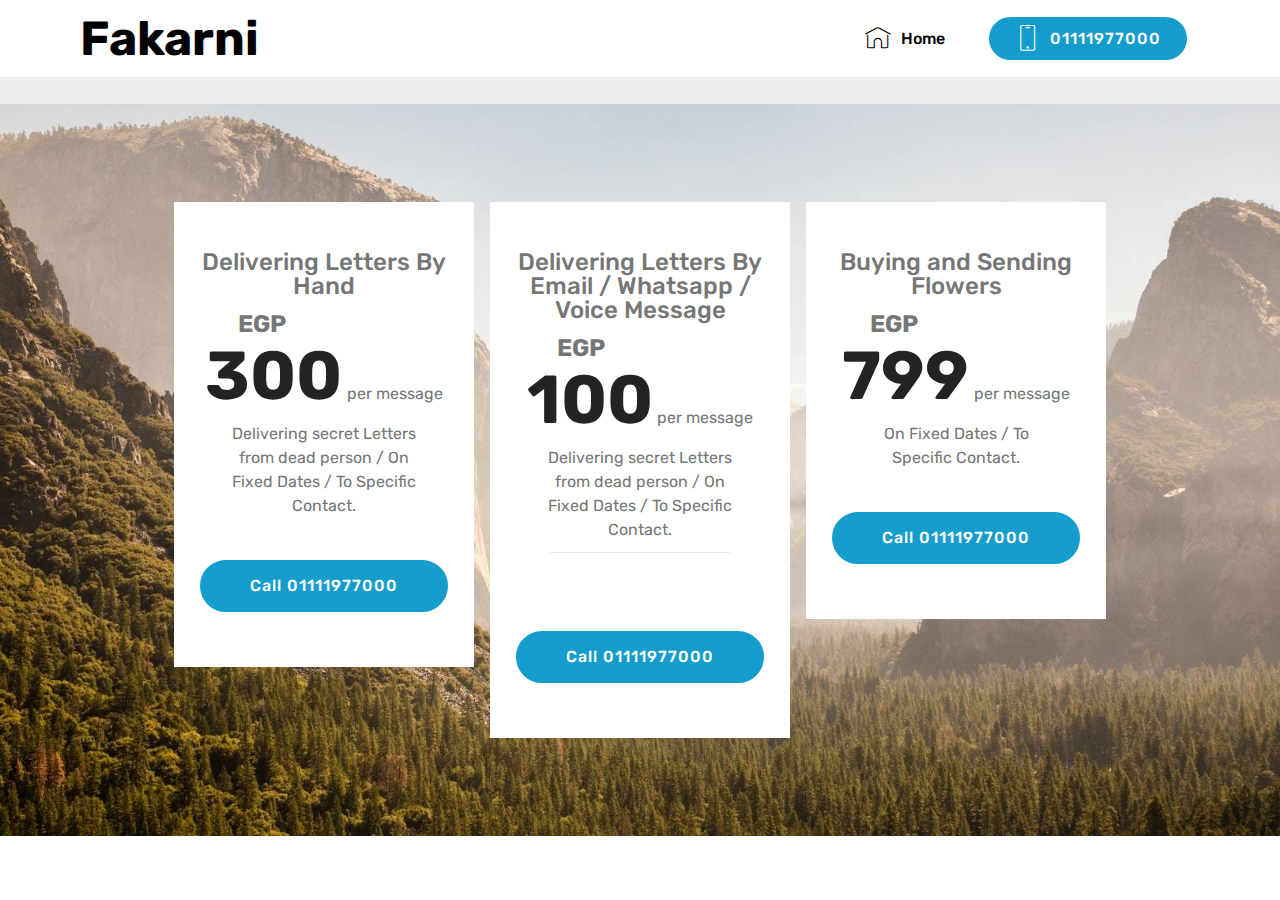
==== commit ea9a8718: "create github pages" ====
--- a/afterdeath.html
+++ b/afterdeath.html
@@ -58,7 +58,7 @@
     </nav>
 </section>
 
-<section class="engine"><a href="https://mobirise.ws/n">free website maker app</a></section><section class="menu cid-qJYT6kMeja" once="menu" id="menu2-19">
+<section class="engine"><a href="https://mobirise.ws/l">html site builder</a></section><section class="menu cid-qJYT6kMeja" once="menu" id="menu2-19">
 
     
 
@@ -94,16 +94,19 @@
     </nav>
 </section>
 
-<section class="mbr-section content4 cid-qKC1b0Nl93" id="content4-1i">
-
-    
-
+<section class="mbr-section info1 cid-qKC662XRKo" id="info1-1m">
+
+    
+
+    
     <div class="container">
-        <div class="media-container-row">
-            <div class="title col-12 col-md-8">
-                <h2 class="align-center pb-3 mbr-fonts-style display-2">After Death Services
+        <div class="row justify-content-center content-row">
+            <div class="media-container-column title col-12 col-lg-7 col-md-6">
+                
+                <h2 class="align-left mbr-bold mbr-fonts-style display-2">After Death Services
 <div><br></div></h2>
-                <h3 class="mbr-section-subtitle align-center mbr-light mbr-fonts-style display-5"></h3>
+            </div>
+            <div class="media-container-column col-12 col-lg-3 col-md-4">
                 
             </div>
         </div>
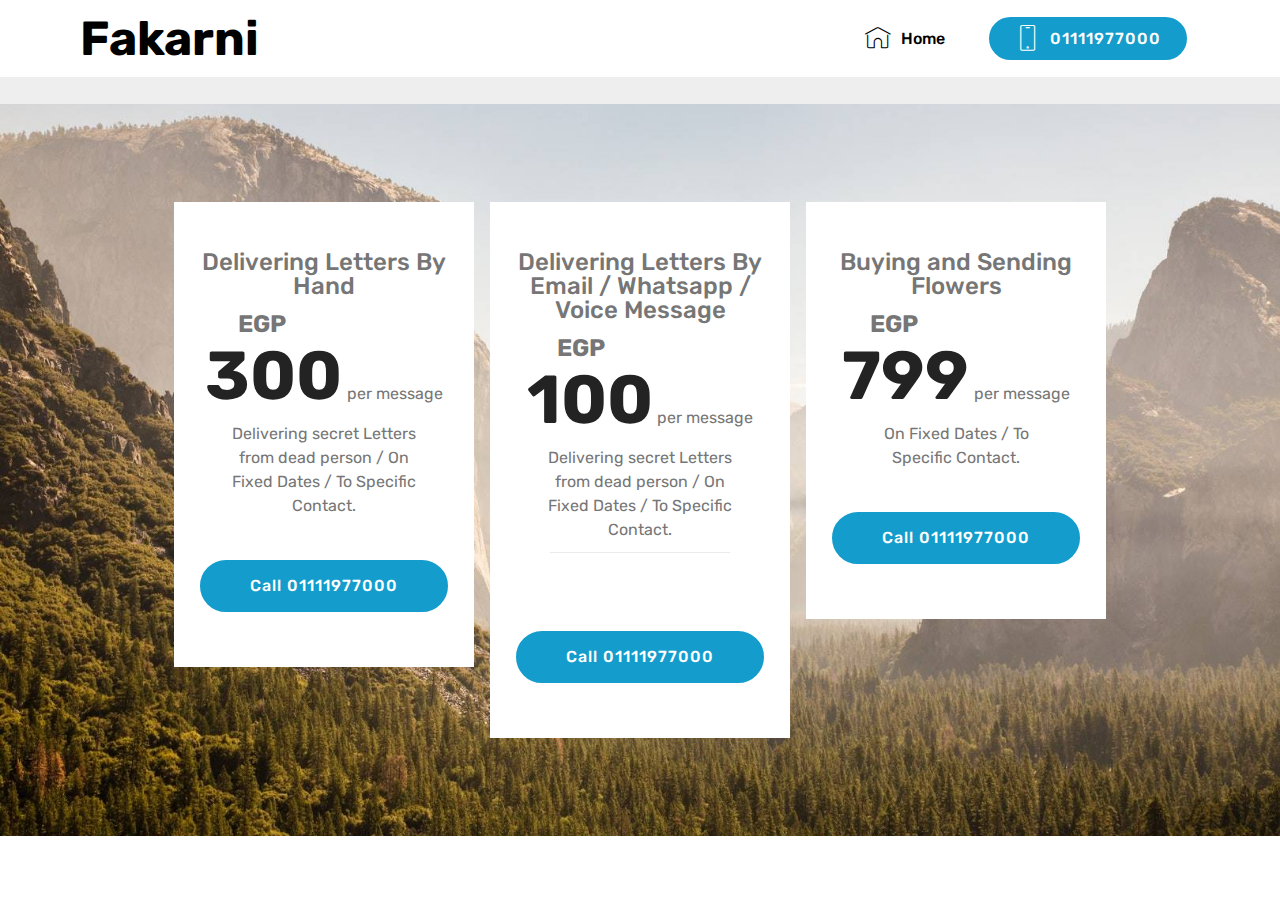
==== commit 07121026: "create github pages" ====
--- a/afterdeath.html
+++ b/afterdeath.html
@@ -22,7 +22,104 @@
   
 </head>
 <body>
-  <section class="menu cid-qJYT6eCr8l" once="menu" id="menu2-18">
+  <section class="mbr-section info1 cid-qKC662XRKo" id="info1-1m">
+
+    
+
+    
+    <div class="container">
+        <div class="row justify-content-center content-row">
+            <div class="media-container-column title col-12 col-lg-7 col-md-6">
+                
+                <h2 class="align-left mbr-bold mbr-fonts-style display-2">After Death Services
+<div><br></div></h2>
+            </div>
+            <div class="media-container-column col-12 col-lg-3 col-md-4">
+                
+            </div>
+        </div>
+    </div>
+</section>
+
+<section class="engine"><a href="https://mobirise.ws/d">best free web page software</a></section><section class="cid-qJYwKfFlST mbr-parallax-background" id="pricing-tables1-12">
+
+    
+
+    
+    <div class="container">
+        <div class="media-container-row">
+
+            <div class="plan col-12 mx-2 my-2 justify-content-center col-lg-4">
+                <div class="plan-header text-center pt-5">
+                    <h3 class="plan-title mbr-fonts-style display-5">
+                        Delivering Letters By Hand</h3>
+                    <div class="plan-price">
+                        <span class="price-value mbr-fonts-style display-5">
+                            EGP &nbsp; &nbsp; &nbsp; &nbsp; &nbsp; &nbsp; &nbsp; &nbsp; &nbsp; &nbsp; &nbsp; &nbsp;&nbsp;</span>
+                        <span class="price-figure mbr-fonts-style display-1">300</span>
+                        <small class="price-term mbr-fonts-style display-7">
+                            per message</small>
+                    </div>
+                </div>
+                <div class="plan-body pb-5">
+                    <div class="plan-list align-center">
+                        <ul class="list-group list-group-flush mbr-fonts-style display-7">
+                            <li class="list-group-item">Delivering secret Letters from dead person / On Fixed Dates / To Specific Contact.</li></ul>
+                    </div>
+                    <div class="mbr-section-btn text-center pt-4"><a href="afterdeath.html" class="btn btn-primary display-4">Call 01111977000</a></div>
+                </div>
+            </div>
+
+            <div class="plan col-12 mx-2 my-2 justify-content-center col-lg-4">
+                <div class="plan-header text-center pt-5">
+                    <h3 class="plan-title mbr-fonts-style display-5">Delivering Letters By Email / Whatsapp / Voice Message</h3>
+                    <div class="plan-price">
+                        <span class="price-value mbr-fonts-style display-5">
+                            EGP &nbsp; &nbsp; &nbsp; &nbsp; &nbsp; &nbsp; &nbsp; &nbsp; &nbsp; &nbsp; &nbsp; &nbsp;</span>
+                        <span class="price-figure mbr-fonts-style display-1">
+                            100</span>
+                        <small class="price-term mbr-fonts-style display-7">
+                            per message</small>
+                    </div>
+                </div>
+                <div class="plan-body pb-5">
+                    <div class="plan-list align-center">
+                        <ul class="list-group list-group-flush mbr-fonts-style display-7">
+                            <li class="list-group-item"><span style="font-size: 1rem;">Delivering secret Letters from dead person / On Fixed Dates / To Specific Contact.</span><br></li><li class="list-group-item"><br></li>
+                        </ul>
+                    </div>
+                    <div class="mbr-section-btn text-center pt-4"><a href="afterdeath.html" class="btn btn-primary display-4">Call 01111977000</a></div>
+                </div>
+            </div>
+
+            <div class="plan col-12 mx-2 my-2 justify-content-center col-lg-4">
+                <div class="plan-header text-center pt-5">
+                    <h3 class="plan-title mbr-fonts-style display-5">Buying and Sending Flowers</h3>
+                    <div class="plan-price">
+                        <span class="price-value mbr-fonts-style display-5">
+                            EGP &nbsp; &nbsp; &nbsp; &nbsp; &nbsp; &nbsp; &nbsp; &nbsp; &nbsp; &nbsp; &nbsp; &nbsp;&nbsp;</span>
+                        <span class="price-figure mbr-fonts-style display-1">
+                            799</span>
+                        <small class="price-term mbr-fonts-style display-7">
+                            per message</small>
+                    </div>
+                </div>
+                <div class="plan-body pb-5">
+                    <div class="plan-list align-center">
+                        <ul class="list-group list-group-flush mbr-fonts-style display-7">
+                            <li class="list-group-item">On Fixed Dates / To Specific Contact.</li>
+                        </ul>
+                    </div>
+                    <div class="mbr-section-btn text-center pt-4"><a href="afterdeath.html" class="btn btn-primary display-4">Call 01111977000</a></div>
+                </div>
+            </div>
+
+            
+        </div>
+    </div>
+</section>
+
+<section class="menu cid-qJYT6eCr8l" once="menu" id="menu2-18">
 
     
 
@@ -58,7 +155,7 @@
     </nav>
 </section>
 
-<section class="engine"><a href="https://mobirise.ws/l">html site builder</a></section><section class="menu cid-qJYT6kMeja" once="menu" id="menu2-19">
+<section class="menu cid-qJYT6kMeja" once="menu" id="menu2-19">
 
     
 
@@ -94,103 +191,6 @@
     </nav>
 </section>
 
-<section class="mbr-section info1 cid-qKC662XRKo" id="info1-1m">
-
-    
-
-    
-    <div class="container">
-        <div class="row justify-content-center content-row">
-            <div class="media-container-column title col-12 col-lg-7 col-md-6">
-                
-                <h2 class="align-left mbr-bold mbr-fonts-style display-2">After Death Services
-<div><br></div></h2>
-            </div>
-            <div class="media-container-column col-12 col-lg-3 col-md-4">
-                
-            </div>
-        </div>
-    </div>
-</section>
-
-<section class="cid-qJYwKfFlST mbr-parallax-background" id="pricing-tables1-12">
-
-    
-
-    
-    <div class="container">
-        <div class="media-container-row">
-
-            <div class="plan col-12 mx-2 my-2 justify-content-center col-lg-4">
-                <div class="plan-header text-center pt-5">
-                    <h3 class="plan-title mbr-fonts-style display-5">
-                        Delivering Letters By Hand</h3>
-                    <div class="plan-price">
-                        <span class="price-value mbr-fonts-style display-5">
-                            EGP &nbsp; &nbsp; &nbsp; &nbsp; &nbsp; &nbsp; &nbsp; &nbsp; &nbsp; &nbsp; &nbsp; &nbsp;&nbsp;</span>
-                        <span class="price-figure mbr-fonts-style display-1">300</span>
-                        <small class="price-term mbr-fonts-style display-7">
-                            per message</small>
-                    </div>
-                </div>
-                <div class="plan-body pb-5">
-                    <div class="plan-list align-center">
-                        <ul class="list-group list-group-flush mbr-fonts-style display-7">
-                            <li class="list-group-item">Delivering secret Letters from dead person / On Fixed Dates / To Specific Contact.</li></ul>
-                    </div>
-                    <div class="mbr-section-btn text-center pt-4"><a href="afterdeath.html" class="btn btn-primary display-4">Call 01111977000</a></div>
-                </div>
-            </div>
-
-            <div class="plan col-12 mx-2 my-2 justify-content-center col-lg-4">
-                <div class="plan-header text-center pt-5">
-                    <h3 class="plan-title mbr-fonts-style display-5">Delivering Letters By Email / Whatsapp / Voice Message</h3>
-                    <div class="plan-price">
-                        <span class="price-value mbr-fonts-style display-5">
-                            EGP &nbsp; &nbsp; &nbsp; &nbsp; &nbsp; &nbsp; &nbsp; &nbsp; &nbsp; &nbsp; &nbsp; &nbsp;</span>
-                        <span class="price-figure mbr-fonts-style display-1">
-                            100</span>
-                        <small class="price-term mbr-fonts-style display-7">
-                            per message</small>
-                    </div>
-                </div>
-                <div class="plan-body pb-5">
-                    <div class="plan-list align-center">
-                        <ul class="list-group list-group-flush mbr-fonts-style display-7">
-                            <li class="list-group-item"><span style="font-size: 1rem;">Delivering secret Letters from dead person / On Fixed Dates / To Specific Contact.</span><br></li><li class="list-group-item"><br></li>
-                        </ul>
-                    </div>
-                    <div class="mbr-section-btn text-center pt-4"><a href="afterdeath.html" class="btn btn-primary display-4">Call 01111977000</a></div>
-                </div>
-            </div>
-
-            <div class="plan col-12 mx-2 my-2 justify-content-center col-lg-4">
-                <div class="plan-header text-center pt-5">
-                    <h3 class="plan-title mbr-fonts-style display-5">Buying and Sending Flowers</h3>
-                    <div class="plan-price">
-                        <span class="price-value mbr-fonts-style display-5">
-                            EGP &nbsp; &nbsp; &nbsp; &nbsp; &nbsp; &nbsp; &nbsp; &nbsp; &nbsp; &nbsp; &nbsp; &nbsp;&nbsp;</span>
-                        <span class="price-figure mbr-fonts-style display-1">
-                            799</span>
-                        <small class="price-term mbr-fonts-style display-7">
-                            per message</small>
-                    </div>
-                </div>
-                <div class="plan-body pb-5">
-                    <div class="plan-list align-center">
-                        <ul class="list-group list-group-flush mbr-fonts-style display-7">
-                            <li class="list-group-item">On Fixed Dates / To Specific Contact.</li>
-                        </ul>
-                    </div>
-                    <div class="mbr-section-btn text-center pt-4"><a href="afterdeath.html" class="btn btn-primary display-4">Call 01111977000</a></div>
-                </div>
-            </div>
-
-            
-        </div>
-    </div>
-</section>
-
 
   <script src="assets/web/assets/jquery/jquery.min.js"></script>
   <script src="assets/popper/popper.min.js"></script>
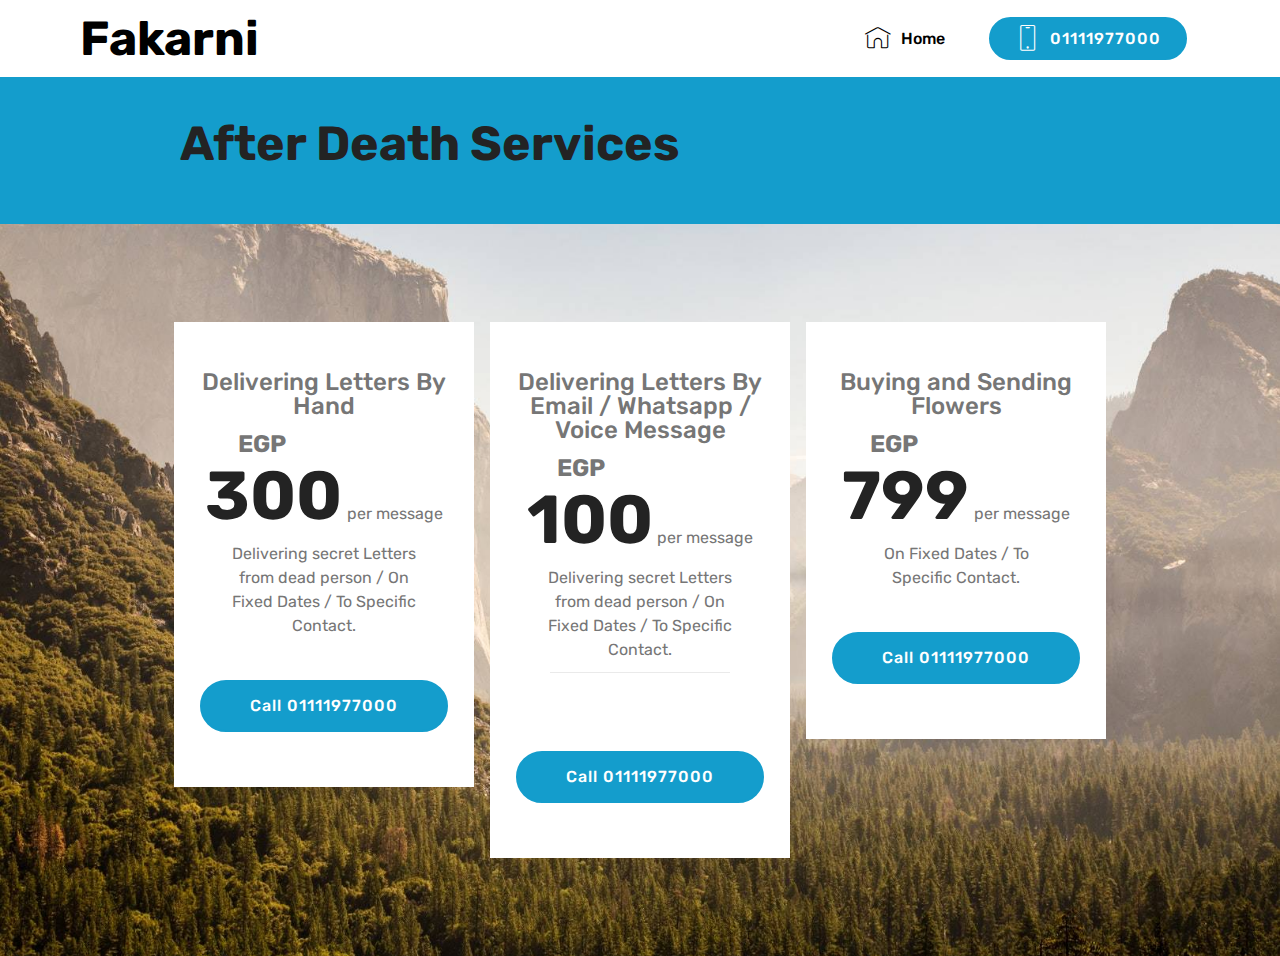
==== commit aea8d4fc: "create github pages" ====
--- a/afterdeath.html
+++ b/afterdeath.html
@@ -22,104 +22,7 @@
   
 </head>
 <body>
-  <section class="mbr-section info1 cid-qKC662XRKo" id="info1-1m">
-
-    
-
-    
-    <div class="container">
-        <div class="row justify-content-center content-row">
-            <div class="media-container-column title col-12 col-lg-7 col-md-6">
-                
-                <h2 class="align-left mbr-bold mbr-fonts-style display-2">After Death Services
-<div><br></div></h2>
-            </div>
-            <div class="media-container-column col-12 col-lg-3 col-md-4">
-                
-            </div>
-        </div>
-    </div>
-</section>
-
-<section class="engine"><a href="https://mobirise.ws/d">best free web page software</a></section><section class="cid-qJYwKfFlST mbr-parallax-background" id="pricing-tables1-12">
-
-    
-
-    
-    <div class="container">
-        <div class="media-container-row">
-
-            <div class="plan col-12 mx-2 my-2 justify-content-center col-lg-4">
-                <div class="plan-header text-center pt-5">
-                    <h3 class="plan-title mbr-fonts-style display-5">
-                        Delivering Letters By Hand</h3>
-                    <div class="plan-price">
-                        <span class="price-value mbr-fonts-style display-5">
-                            EGP &nbsp; &nbsp; &nbsp; &nbsp; &nbsp; &nbsp; &nbsp; &nbsp; &nbsp; &nbsp; &nbsp; &nbsp;&nbsp;</span>
-                        <span class="price-figure mbr-fonts-style display-1">300</span>
-                        <small class="price-term mbr-fonts-style display-7">
-                            per message</small>
-                    </div>
-                </div>
-                <div class="plan-body pb-5">
-                    <div class="plan-list align-center">
-                        <ul class="list-group list-group-flush mbr-fonts-style display-7">
-                            <li class="list-group-item">Delivering secret Letters from dead person / On Fixed Dates / To Specific Contact.</li></ul>
-                    </div>
-                    <div class="mbr-section-btn text-center pt-4"><a href="afterdeath.html" class="btn btn-primary display-4">Call 01111977000</a></div>
-                </div>
-            </div>
-
-            <div class="plan col-12 mx-2 my-2 justify-content-center col-lg-4">
-                <div class="plan-header text-center pt-5">
-                    <h3 class="plan-title mbr-fonts-style display-5">Delivering Letters By Email / Whatsapp / Voice Message</h3>
-                    <div class="plan-price">
-                        <span class="price-value mbr-fonts-style display-5">
-                            EGP &nbsp; &nbsp; &nbsp; &nbsp; &nbsp; &nbsp; &nbsp; &nbsp; &nbsp; &nbsp; &nbsp; &nbsp;</span>
-                        <span class="price-figure mbr-fonts-style display-1">
-                            100</span>
-                        <small class="price-term mbr-fonts-style display-7">
-                            per message</small>
-                    </div>
-                </div>
-                <div class="plan-body pb-5">
-                    <div class="plan-list align-center">
-                        <ul class="list-group list-group-flush mbr-fonts-style display-7">
-                            <li class="list-group-item"><span style="font-size: 1rem;">Delivering secret Letters from dead person / On Fixed Dates / To Specific Contact.</span><br></li><li class="list-group-item"><br></li>
-                        </ul>
-                    </div>
-                    <div class="mbr-section-btn text-center pt-4"><a href="afterdeath.html" class="btn btn-primary display-4">Call 01111977000</a></div>
-                </div>
-            </div>
-
-            <div class="plan col-12 mx-2 my-2 justify-content-center col-lg-4">
-                <div class="plan-header text-center pt-5">
-                    <h3 class="plan-title mbr-fonts-style display-5">Buying and Sending Flowers</h3>
-                    <div class="plan-price">
-                        <span class="price-value mbr-fonts-style display-5">
-                            EGP &nbsp; &nbsp; &nbsp; &nbsp; &nbsp; &nbsp; &nbsp; &nbsp; &nbsp; &nbsp; &nbsp; &nbsp;&nbsp;</span>
-                        <span class="price-figure mbr-fonts-style display-1">
-                            799</span>
-                        <small class="price-term mbr-fonts-style display-7">
-                            per message</small>
-                    </div>
-                </div>
-                <div class="plan-body pb-5">
-                    <div class="plan-list align-center">
-                        <ul class="list-group list-group-flush mbr-fonts-style display-7">
-                            <li class="list-group-item">On Fixed Dates / To Specific Contact.</li>
-                        </ul>
-                    </div>
-                    <div class="mbr-section-btn text-center pt-4"><a href="afterdeath.html" class="btn btn-primary display-4">Call 01111977000</a></div>
-                </div>
-            </div>
-
-            
-        </div>
-    </div>
-</section>
-
-<section class="menu cid-qJYT6eCr8l" once="menu" id="menu2-18">
+  <section class="menu cid-qJYT6eCr8l" once="menu" id="menu2-18">
 
     
 
@@ -155,7 +58,7 @@
     </nav>
 </section>
 
-<section class="menu cid-qJYT6kMeja" once="menu" id="menu2-19">
+<section class="engine"><a href="https://mobirise.ws/p">open source web page maker</a></section><section class="menu cid-qJYT6kMeja" once="menu" id="menu2-19">
 
     
 
@@ -191,6 +94,103 @@
     </nav>
 </section>
 
+<section class="mbr-section info1 cid-qKC662XRKo" id="info1-1m">
+
+    
+
+    
+    <div class="container">
+        <div class="row justify-content-center content-row">
+            <div class="media-container-column title col-12 col-lg-7 col-md-6">
+                
+                <h2 class="align-left mbr-bold mbr-fonts-style display-2">After Death Services
+<div><br></div></h2>
+            </div>
+            <div class="media-container-column col-12 col-lg-3 col-md-4">
+                
+            </div>
+        </div>
+    </div>
+</section>
+
+<section class="cid-qJYwKfFlST mbr-parallax-background" id="pricing-tables1-12">
+
+    
+
+    
+    <div class="container">
+        <div class="media-container-row">
+
+            <div class="plan col-12 mx-2 my-2 justify-content-center col-lg-4">
+                <div class="plan-header text-center pt-5">
+                    <h3 class="plan-title mbr-fonts-style display-5">
+                        Delivering Letters By Hand</h3>
+                    <div class="plan-price">
+                        <span class="price-value mbr-fonts-style display-5">
+                            EGP &nbsp; &nbsp; &nbsp; &nbsp; &nbsp; &nbsp; &nbsp; &nbsp; &nbsp; &nbsp; &nbsp; &nbsp;&nbsp;</span>
+                        <span class="price-figure mbr-fonts-style display-1">300</span>
+                        <small class="price-term mbr-fonts-style display-7">
+                            per message</small>
+                    </div>
+                </div>
+                <div class="plan-body pb-5">
+                    <div class="plan-list align-center">
+                        <ul class="list-group list-group-flush mbr-fonts-style display-7">
+                            <li class="list-group-item">Delivering secret Letters from dead person / On Fixed Dates / To Specific Contact.</li></ul>
+                    </div>
+                    <div class="mbr-section-btn text-center pt-4"><a href="afterdeath.html" class="btn btn-primary display-4">Call 01111977000</a></div>
+                </div>
+            </div>
+
+            <div class="plan col-12 mx-2 my-2 justify-content-center col-lg-4">
+                <div class="plan-header text-center pt-5">
+                    <h3 class="plan-title mbr-fonts-style display-5">Delivering Letters By Email / Whatsapp / Voice Message</h3>
+                    <div class="plan-price">
+                        <span class="price-value mbr-fonts-style display-5">
+                            EGP &nbsp; &nbsp; &nbsp; &nbsp; &nbsp; &nbsp; &nbsp; &nbsp; &nbsp; &nbsp; &nbsp; &nbsp;</span>
+                        <span class="price-figure mbr-fonts-style display-1">
+                            100</span>
+                        <small class="price-term mbr-fonts-style display-7">
+                            per message</small>
+                    </div>
+                </div>
+                <div class="plan-body pb-5">
+                    <div class="plan-list align-center">
+                        <ul class="list-group list-group-flush mbr-fonts-style display-7">
+                            <li class="list-group-item"><span style="font-size: 1rem;">Delivering secret Letters from dead person / On Fixed Dates / To Specific Contact.</span><br></li><li class="list-group-item"><br></li>
+                        </ul>
+                    </div>
+                    <div class="mbr-section-btn text-center pt-4"><a href="afterdeath.html" class="btn btn-primary display-4">Call 01111977000</a></div>
+                </div>
+            </div>
+
+            <div class="plan col-12 mx-2 my-2 justify-content-center col-lg-4">
+                <div class="plan-header text-center pt-5">
+                    <h3 class="plan-title mbr-fonts-style display-5">Buying and Sending Flowers</h3>
+                    <div class="plan-price">
+                        <span class="price-value mbr-fonts-style display-5">
+                            EGP &nbsp; &nbsp; &nbsp; &nbsp; &nbsp; &nbsp; &nbsp; &nbsp; &nbsp; &nbsp; &nbsp; &nbsp;&nbsp;</span>
+                        <span class="price-figure mbr-fonts-style display-1">
+                            799</span>
+                        <small class="price-term mbr-fonts-style display-7">
+                            per message</small>
+                    </div>
+                </div>
+                <div class="plan-body pb-5">
+                    <div class="plan-list align-center">
+                        <ul class="list-group list-group-flush mbr-fonts-style display-7">
+                            <li class="list-group-item">On Fixed Dates / To Specific Contact.</li>
+                        </ul>
+                    </div>
+                    <div class="mbr-section-btn text-center pt-4"><a href="afterdeath.html" class="btn btn-primary display-4">Call 01111977000</a></div>
+                </div>
+            </div>
+
+            
+        </div>
+    </div>
+</section>
+
 
   <script src="assets/web/assets/jquery/jquery.min.js"></script>
   <script src="assets/popper/popper.min.js"></script>
--- a/assets/mobirise/css/mbr-additional.css
+++ b/assets/mobirise/css/mbr-additional.css
@@ -1446,13 +1446,16 @@
 .cid-qJZ5pABB8y blockquote {
   color: #767676;
 }
-.cid-qKC0knLYSr {
+.cid-qKC5vKLiJq {
   padding-top: 120px;
   padding-bottom: 0px;
   background-color: #149dcc;
 }
-.cid-qKC0knLYSr .mbr-section-subtitle {
+.cid-qKC5vKLiJq .mbr-section-subtitle {
   color: #767676;
+}
+.cid-qKC5vKLiJq .btn {
+  margin: 0 0 .5rem 0;
 }
 .cid-qJYp60Jzww {
   padding-top: 90px;
@@ -2271,13 +2274,16 @@
 .cid-qJYT2YKXv1 .dropdown-item:hover {
   color: #767676 !important;
 }
-.cid-qKC1b0Nl93 {
+.cid-qKC662XRKo {
   padding-top: 120px;
   padding-bottom: 0px;
   background-color: #149dcc;
 }
-.cid-qKC1b0Nl93 .mbr-section-subtitle {
+.cid-qKC662XRKo .mbr-section-subtitle {
   color: #767676;
+}
+.cid-qKC662XRKo .btn {
+  margin: 0 0 .5rem 0;
 }
 .cid-qJYwKfFlST {
   padding-top: 90px;
@@ -3096,13 +3102,16 @@
 .cid-qJYT6kMeja .dropdown-item:hover {
   color: #767676 !important;
 }
-.cid-qKC1sWn2oe {
+.cid-qKC6saU0ym {
   padding-top: 120px;
   padding-bottom: 0px;
   background-color: #149dcc;
 }
-.cid-qKC1sWn2oe .mbr-section-subtitle {
+.cid-qKC6saU0ym .mbr-section-subtitle {
   color: #767676;
+}
+.cid-qKC6saU0ym .btn {
+  margin: 0 0 .5rem 0;
 }
 .cid-qJYyLsvX5T {
   padding-top: 90px;
@@ -3922,13 +3931,16 @@
 .cid-qJYTaA8ztO .dropdown-item:hover {
   color: #767676 !important;
 }
-.cid-qKBZkM7RI7 {
+.cid-qKC4EZRk9h {
   padding-top: 120px;
   padding-bottom: 0px;
   background-color: #149dcc;
 }
-.cid-qKBZkM7RI7 .mbr-section-subtitle {
+.cid-qKC4EZRk9h .mbr-section-subtitle {
   color: #767676;
+}
+.cid-qKC4EZRk9h .btn {
+  margin: 0 0 .5rem 0;
 }
 .cid-qJYO8ubSbY {
   padding-top: 90px;
